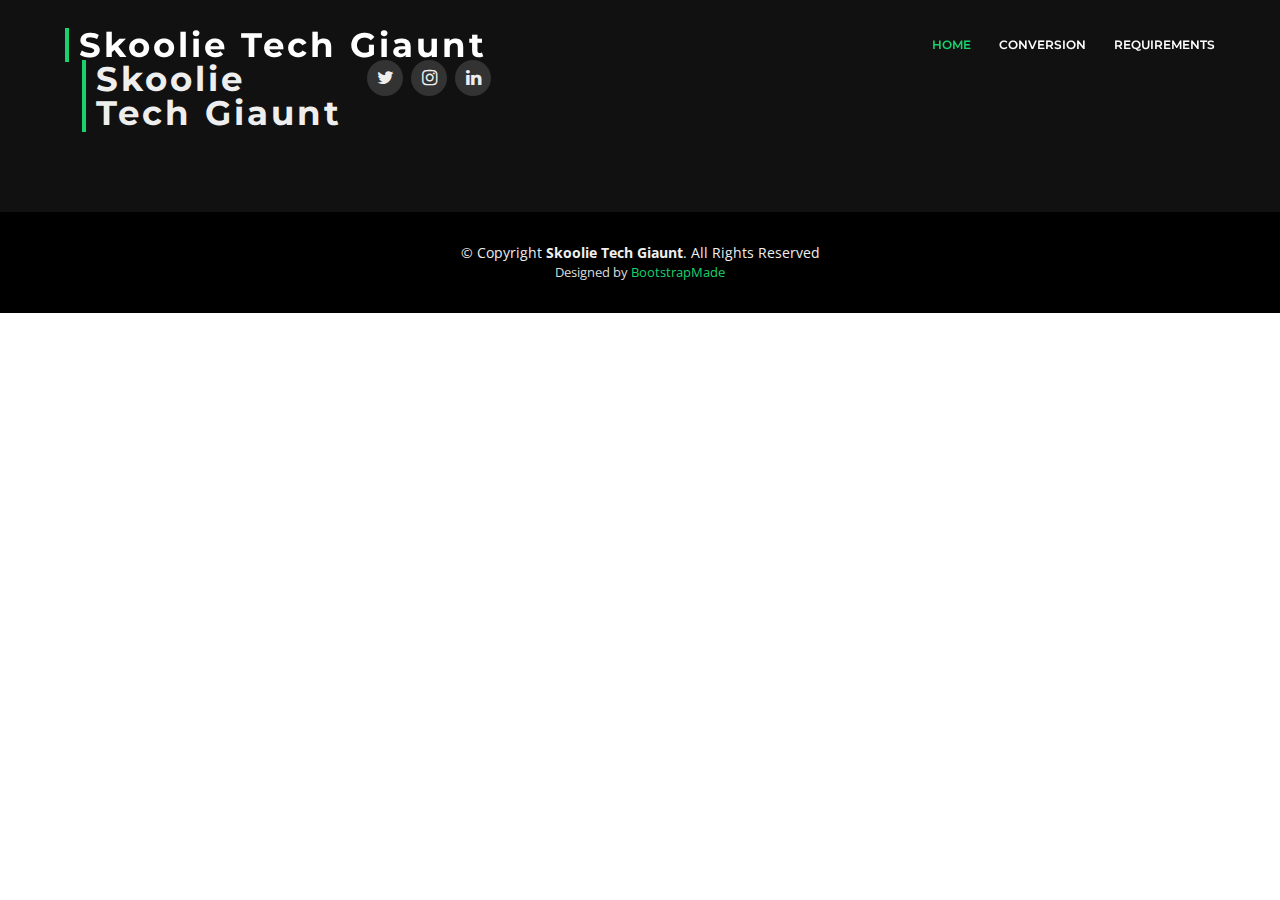
==== conversion.html @ e1a79d7d "Update conversion.html" ====
<!DOCTYPE html>
<html lang="en">

<head>
  <meta charset="utf-8">
  <meta content="width=device-width, initial-scale=1.0" name="viewport">

  <title>Skoolie Tech Giaunt</title>
  <meta content="" name="description">
  <meta content="" name="keywords">

  <!-- Favicons -->
  <link href="img/favicon.png" rel="icon">
  <link href="img/greenbus.png" rel="apple-touch-icon">

  <!-- Google Fonts -->
  <link href="https://fonts.googleapis.com/css?family=Open+Sans:300,300i,400,400i,700,700i|Montserrat:300,400,500,700" rel="stylesheet">

  <!-- Vendor CSS Files -->
  <link href="vendor/bootstrap/css/bootstrap.min.css" rel="stylesheet">
  <link href="vendor/icofont/icofont.min.css" rel="stylesheet">
  <link href="vendor/font-awesome/css/font-awesome.min.css" rel="stylesheet">
  <link href="vendor/ionicons/css/ionicons.min.css" rel="stylesheet">
  <link href="vendor/animate.css/animate.min.css" rel="stylesheet">
  <link href="vendor/venobox/venobox.css" rel="stylesheet">
  <link href="vendor/owl.carousel/assets/owl.carousel.min.css" rel="stylesheet">
  <link href="vendor/aos/aos.css" rel="stylesheet">

  <!-- Template Main CSS File -->
  <link href="css/style.css" rel="stylesheet">

  <!-- =======================================================
  * Template Name: BizPage - v4.0.2
  * Template URL: https://bootstrapmade.com/bizpage-bootstrap-business-template/
  * Author: BootstrapMade.com
  * License: https://bootstrapmade.com/license/
  ======================================================== -->
</head>
<body>
<!-- ======= Header ======= -->
  <header id="header" class="fixed-top header-transparent">
    <div class="container-fluid">

      <div class="row justify-content-center">
        <div class="col-xl-11 d-flex align-items-center">
          <h1 class="logo mr-auto"><a href="index.html">Skoolie Tech Giaunt</a></h1>
          <!-- Uncomment below if you prefer to use an image logo -->
          <!-- <a href="index.html" class="logo mr-auto"><img src="assets/img/logo.png" alt="" class="img-fluid"></a>-->

          <nav class="nav-menu d-none d-lg-block">
            <ul>
              <li class="active"><a href="index.html">Home</a></li>
              <li><a href="conversion.html">Conversion</a></li>
              <li><a href="requirements.html">Requirements</a></li>
              <!--<li><a href="#portfolio">Portfolio</a></li>-->
              <!--<li><a href="#team">Team</a></li>-->
              <!--<li class="drop-down"><a href="">Drop Down</a>
                <ul>
                  <li><a href="#">Drop Down 1</a></li>
                  <li><a href="#">Drop Down 3</a></li>
                  <li><a href="#">Drop Down 4</a></li>
                  <li><a href="#">Drop Down 5</a></li>
                </ul>
              </li>
              <li><a href="#contact">Contact Us</a></li>-->

            </ul>
          </nav><!-- .nav-menu -->
        </div>
      </div>

    </div>
  </header><!-- End Header -->
<main>
</main>
  <!-- ======= Footer ======= -->
  <footer id="footer">
    <div class="footer-top">
      <div class="container">
        <div class="row">

          <div class="col-lg-3 col-md-6 footer-info">
            <h3>Skoolie Tech Giaunt</h3>
            <p></p>
          </div>

          <div class="col-lg-3 col-md-6 footer-links">
            <!--<h4>Useful Links</h4>
            <ul>
              <li><i class="ion-ios-arrow-right"></i> <a href="#">Home</a></li>
              <li><i class="ion-ios-arrow-right"></i> <a href="#">Conversion</a></li>
              <li><i class="ion-ios-arrow-right"></i> <a href="#">Services</a></li>
              <li><i class="ion-ios-arrow-right"></i> <a href="#">Terms of service</a></li>
              <li><i class="ion-ios-arrow-right"></i> <a href="#">Team</a></li>
            </ul>
          </div>-->

          <!--<div class="col-lg-3 col-md-6 footer-contact">
            <h4>Contact Us</h4>
            <p>
              A108 Adam Street <br>
              New York, NY 535022<br>
              United States <br>
              <strong>Phone:</strong> +1 5589 55488 55<br>
              <strong>Email:</strong> info@example.com<br>
            </p>-->

            <div class="social-links">
              <a href="#" class="twitter"><i class="fa fa-twitter"></i></a>
              <a href="#" class="instagram"><i class="fa fa-instagram"></i></a>
             <!-- <a href="#" class="google-plus"><i class="fa fa-google-plus"></i></a>-->
              <a href="#" class="linkedin"><i class="fa fa-linkedin"></i></a>
            </div>

          </div>

         <!-- <div class="col-lg-3 col-md-6 footer-newsletter">
            <h4>Our Newsletter</h4>
            <p>Tamen quem nulla quae legam multos aute sint culpa legam noster magna veniam enim veniam illum dolore legam minim quorum culpa amet magna export quem marada parida nodela caramase seza.</p>
            <form action="" method="post">
              <input type="email" name="email"><input type="submit" value="Subscribe">
            </form>
          </div>-->

        </div>
      </div>
    </div>

    <div class="container">
      <div class="copyright">
        &copy; Copyright <strong>Skoolie Tech Giaunt</strong>. All Rights Reserved
      </div>
      <div class="credits">
        <!--
        All the links in the footer should remain intact.
        You can delete the links only if you purchased the pro version.
        Licensing information: https://bootstrapmade.com/license/
        Purchase the pro version with working PHP/AJAX contact form: https://bootstrapmade.com/buy/?theme=BizPage
      -->
        Designed by <a href="https://bootstrapmade.com/">BootstrapMade</a>
      </div>
    </div>
  </footer><!-- End Footer -->
<a href="#" class="back-to-top"><i class="fa fa-chevron-up"></i></a>
  <!-- Uncomment below i you want to use a preloader -->
  <!-- <div id="preloader"></div> -->

  <!-- Vendor JS Files -->
  <script src="vendor/jquery/jquery.min.js"></script>
  <script src="vendor/bootstrap/js/bootstrap.bundle.min.js"></script>
  <script src="vendor/jquery.easing/jquery.easing.min.js"></script>
  <script src="vendor/php-email-form/validate.js"></script>
  <script src="vendor/waypoints/jquery.waypoints.min.js"></script>
  <script src="vendor/counterup/counterup.min.js"></script>
  <script src="vendor/isotope-layout/isotope.pkgd.min.js"></script>
  <script src="vendor/venobox/venobox.min.js"></script>
  <script src="vendor/owl.carousel/owl.carousel.min.js"></script>
  <script src="vendor/aos/aos.js"></script>

  <!-- Template Main JS File -->
  <script src="js/main.js"></script>

</body>
</html>
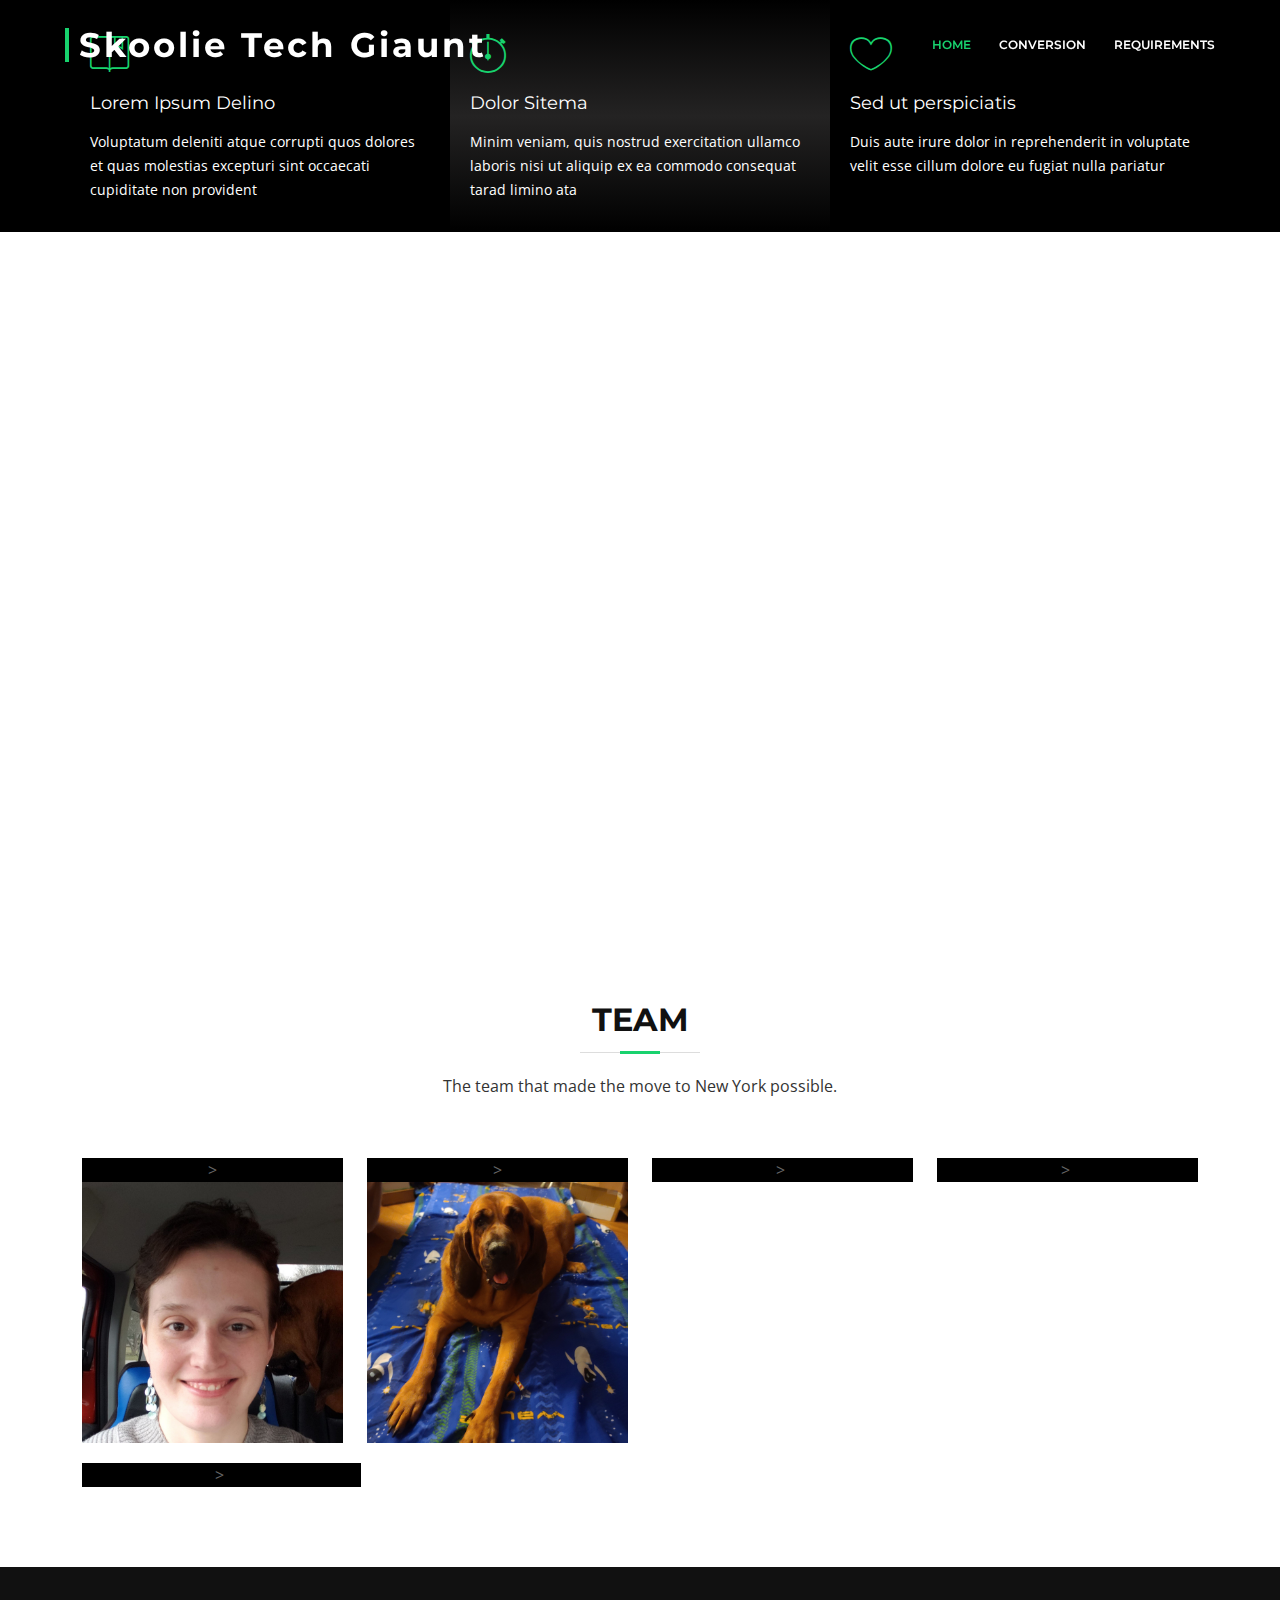
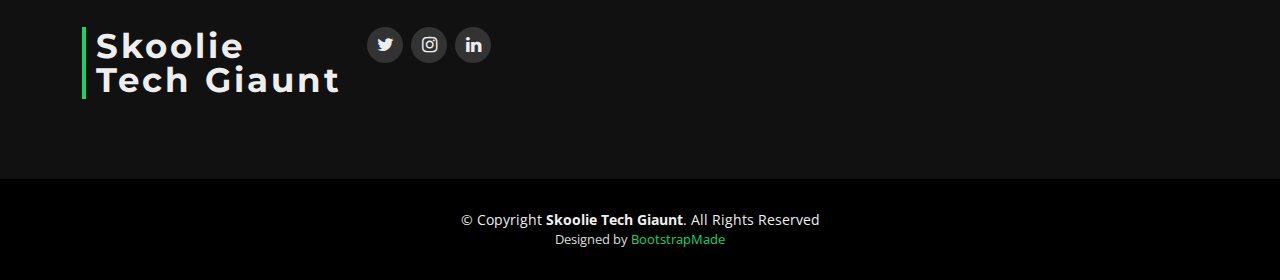
==== commit 9596ad8b: "Add files via upload" ====
--- a/conversion.html
+++ b/conversion.html
@@ -11,7 +11,7 @@
 
   <!-- Favicons -->
   <link href="img/favicon.png" rel="icon">
-  <link href="img/greenbus.png" rel="apple-touch-icon">
+  <link href="img/bootstrap.png" rel="apple-touch-icon">
 
   <!-- Google Fonts -->
   <link href="https://fonts.googleapis.com/css?family=Open+Sans:300,300i,400,400i,700,700i|Montserrat:300,400,500,700" rel="stylesheet">
@@ -36,8 +36,10 @@
   * License: https://bootstrapmade.com/license/
   ======================================================== -->
 </head>
+
 <body>
-<!-- ======= Header ======= -->
+
+  <!-- ======= Header ======= -->
   <header id="header" class="fixed-top header-transparent">
     <div class="container-fluid">
 
@@ -51,9 +53,9 @@
             <ul>
               <li class="active"><a href="index.html">Home</a></li>
               <li><a href="conversion.html">Conversion</a></li>
-              <li><a href="requirements.html">Requirements</a></li>
-              <!--<li><a href="#portfolio">Portfolio</a></li>-->
-              <!--<li><a href="#team">Team</a></li>-->
+		<li><a href="requirements.html">Requirements</a></li>
+              <!--<li><a href="#services">Services</a></li>-->
+              <!--<li><a href="#portfolio">Portfolio</a></li>
               <!--<li class="drop-down"><a href="">Drop Down</a>
                 <ul>
                   <li><a href="#">Drop Down 1</a></li>
@@ -71,8 +73,640 @@
 
     </div>
   </header><!-- End Header -->
-<main>
-</main>
+
+  <!-- ======= Featured Services Section Section ======= -->
+    <section id="featured-services">
+      <div class="container">
+        <div class="row">
+
+          <div class="col-lg-4 box">
+            <i class="ion-ios-bookmarks-outline"></i>
+            <h4 class="title"><a href="">Lorem Ipsum Delino</a></h4>
+            <p class="description">Voluptatum deleniti atque corrupti quos dolores et quas molestias excepturi sint occaecati cupiditate non provident</p>
+          </div>
+
+          <div class="col-lg-4 box box-bg">
+            <i class="ion-ios-stopwatch-outline"></i>
+            <h4 class="title"><a href="">Dolor Sitema</a></h4>
+            <p class="description">Minim veniam, quis nostrud exercitation ullamco laboris nisi ut aliquip ex ea commodo consequat tarad limino ata</p>
+          </div>
+
+          <div class="col-lg-4 box">
+            <i class="ion-ios-heart-outline"></i>
+            <h4 class="title"><a href="">Sed ut perspiciatis</a></h4>
+            <p class="description">Duis aute irure dolor in reprehenderit in voluptate velit esse cillum dolore eu fugiat nulla pariatur</p>
+          </div>
+
+        </div>
+      </div>
+    </section><!-- End Featured Services Section -->
+  
+
+  <main id="main">
+
+
+    <!-- ======= About Us Section ======= -->
+    <section id="about">
+      <div class="featured-services-container" data-aos="fade-up">
+
+        <header class="section-header">
+          <h3>Conversion</h3>
+          <p>I have always wanted a motorhome but it was never really something I needed until my mother needed a way to get out of the house and moved to New York for retirement.</p>
+        </header>
+
+        <div class="row about-cols">
+
+          <div class="col-md-4" data-aos="fade-up" data-aos-delay="100">
+            <div class="about-col">
+              <div class="img">
+                <img src="img/about-mission.jpg" alt="" class="img-fluid">
+                <div class="icon"><i class="ion-ios-speedometer-outline"></i></div>
+              </div>
+              <h2 class="title"><a href="conversion.html">Why a Skoolie?</a></h2>
+              <p>
+                Mom had had some physical limitations that led to her needing a wheelchair van. However we could not belive the price of the wheelchair vans. And with her limitations came shortened travel times. With COVID
+				we really did not want to have to worry about hotels or bathroom stops along the way. We started looking into other options and landed on the Skoolie idea. Dad and I were both physically capable and practiced at
+				working on our own vehciles and home maintence. I had done several months of research in creating my own travel trailer from scratch which made for a seamless transition into building the Skoolie.
+              </p>
+            </div>
+          </div>
+
+          <div class="col-md-4" data-aos="fade-up" data-aos-delay="200">
+            <div class="about-col">
+              <div class="img">
+                <img src="img/about-plan.jpg" alt="" class="img-fluid">
+                <div class="icon"><i class="ion-ios-list-outline"></i></div>
+              </div>
+              <h2 class="title"><a href="conversion.html">Our Plan</a></h2>
+              <p>
+                Find a bus within our price range with a working wheelchair lift. Make sure that bus had mostly to all "cosmetic rust only" and that the engine and transmission were reliable and well maintained.
+              </p>
+            </div>
+          </div>
+
+          <div class="col-md-4" data-aos="fade-up" data-aos-delay="300">
+            <div class="about-col">
+              <div class="img">
+                <img src="assets/img/about-vision.jpg" alt="" class="img-fluid">
+                <div class="icon"><i class="ion-ios-eye-outline"></i></div>
+              </div>
+              <h2 class="title"><a href="conversion.html">Our Vision</a></h2>
+              <p>
+                We found our perfect bus at Midwest Transit Equipment in Whitestown, Indiana. She had a wheelchair lift, Cummins ISB(most reliable Cummins engine(Cummins is a great engine to begin with)), and Allison Transmission(another great comapany) and it happened to be a "Pusher" or Rear Engine(RE) that gave us the most interior space of all the bus models.
+              </p>
+            </div>
+          </div>
+
+        </div>
+
+      </div>
+    </section><!-- End About Us Section -->
+
+    <!-- ======= Services Section ======= -->
+   <!-- <section id="services">
+      <div class="container" data-aos="fade-up">
+
+        <header class="section-header wow fadeInUp">
+          <h3>Services</h3>
+          <p>Laudem latine persequeris id sed, ex fabulas delectus quo. No vel partiendo abhorreant vituperatoribus, ad pro quaestio laboramus. Ei ubique vivendum pro. At ius nisl accusam lorenta zanos paradigno tridexa panatarel.</p>
+        </header>
+
+        <div class="row">
+
+          <div class="col-lg-4 col-md-6 box" data-aos="fade-up" data-aos-delay="100">
+            <div class="icon"><i class="ion-ios-analytics-outline"></i></div>
+            <h4 class="title"><a href="">Lorem Ipsum</a></h4>
+            <p class="description">Voluptatum deleniti atque corrupti quos dolores et quas molestias excepturi sint occaecati cupiditate non provident</p>
+          </div>
+          <div class="col-lg-4 col-md-6 box" data-aos="fade-up" data-aos-delay="200">
+            <div class="icon"><i class="ion-ios-bookmarks-outline"></i></div>
+            <h4 class="title"><a href="">Dolor Sitema</a></h4>
+            <p class="description">Minim veniam, quis nostrud exercitation ullamco laboris nisi ut aliquip ex ea commodo consequat tarad limino ata</p>
+          </div>
+          <div class="col-lg-4 col-md-6 box" data-aos="fade-up" data-aos-delay="300">
+            <div class="icon"><i class="ion-ios-paper-outline"></i></div>
+            <h4 class="title"><a href="">Sed ut perspiciatis</a></h4>
+            <p class="description">Duis aute irure dolor in reprehenderit in voluptate velit esse cillum dolore eu fugiat nulla pariatur</p>
+          </div>
+          <div class="col-lg-4 col-md-6 box" data-aos="fade-up" data-aos-delay="200">
+            <div class="icon"><i class="ion-ios-speedometer-outline"></i></div>
+            <h4 class="title"><a href="">Magni Dolores</a></h4>
+            <p class="description">Excepteur sint occaecat cupidatat non proident, sunt in culpa qui officia deserunt mollit anim id est laborum</p>
+          </div>
+          <div class="col-lg-4 col-md-6 box" data-aos="fade-up" data-aos-delay="300">
+            <div class="icon"><i class="ion-ios-barcode-outline"></i></div>
+            <h4 class="title"><a href="">Nemo Enim</a></h4>
+            <p class="description">At vero eos et accusamus et iusto odio dignissimos ducimus qui blanditiis praesentium voluptatum deleniti atque</p>
+          </div>
+          <div class="col-lg-4 col-md-6 box" data-aos="fade-up" data-aos-delay="400">
+            <div class="icon"><i class="ion-ios-people-outline"></i></div>
+            <h4 class="title"><a href="">Eiusmod Tempor</a></h4>
+            <p class="description">Et harum quidem rerum facilis est et expedita distinctio. Nam libero tempore, cum soluta nobis est eligendi</p>
+          </div>
+
+        </div>
+
+      </div>
+    </section><!-- End Services Section -->
+
+    <!-- ======= Call To Action Section ======= -->
+    <!--<section id="call-to-action">
+      <div class="container text-center" data-aos="zoom-in">
+        <h3>Call To Action</h3>
+        <p> Duis aute irure dolor in reprehenderit in voluptate velit esse cillum dolore eu fugiat nulla pariatur. Excepteur sint occaecat cupidatat non proident, sunt in culpa qui officia deserunt mollit anim id est laborum.</p>
+        <a class="cta-btn" href="#">Call To Action</a>
+      </div>
+    </section><!-- End Call To Action Section -->
+
+    <!-- ======= Skills Section ======= -->
+   <!-- <section id="skills">
+      <div class="container" data-aos="fade-up">
+
+        <header class="section-header">
+          <h3>Our Skills</h3>
+          <p>Lorem ipsum dolor sit amet, consectetur adipiscing elit, sed do eiusmod tempor incididunt ut labore et dolore magna aliqua. Ut enim ad minim veniam, quis nostrud exercitation ullamco laboris nisi ut aliquip</p>
+        </header>
+
+        <div class="skills-content">
+
+          <div class="progress">
+            <div class="progress-bar bg-success" role="progressbar" aria-valuenow="100" aria-valuemin="0" aria-valuemax="100">
+              <span class="skill">HTML <i class="val">100%</i></span>
+            </div>
+          </div>
+
+          <div class="progress">
+            <div class="progress-bar bg-info" role="progressbar" aria-valuenow="90" aria-valuemin="0" aria-valuemax="100">
+              <span class="skill">CSS <i class="val">90%</i></span>
+            </div>
+          </div>
+
+          <div class="progress">
+            <div class="progress-bar bg-warning" role="progressbar" aria-valuenow="75" aria-valuemin="0" aria-valuemax="100">
+              <span class="skill">JavaScript <i class="val">75%</i></span>
+            </div>
+          </div>
+
+          <div class="progress">
+            <div class="progress-bar bg-danger" role="progressbar" aria-valuenow="55" aria-valuemin="0" aria-valuemax="100">
+              <span class="skill">Photoshop <i class="val">55%</i></span>
+            </div>
+          </div>
+
+        </div>
+
+      </div>
+    </section><!-- End Skills Section -->
+
+    <!-- ======= Facts Section ======= -->
+    <!--<section id="facts">
+      <div class="container" data-aos="fade-up">
+
+        <header class="section-header">
+          <h3>Facts</h3>
+          <p>Sed ut perspiciatis unde omnis iste natus error sit voluptatem accusantium doloremque</p>
+        </header>
+
+        <div class="row counters">
+
+          <div class="col-lg-3 col-6 text-center">
+            <span data-toggle="counter-up">274</span>
+            <p>Clients</p>
+          </div>
+
+          <div class="col-lg-3 col-6 text-center">
+            <span data-toggle="counter-up">421</span>
+            <p>Projects</p>
+          </div>
+
+          <div class="col-lg-3 col-6 text-center">
+            <span data-toggle="counter-up">1,364</span>
+            <p>Hours Of Support</p>
+          </div>
+
+          <div class="col-lg-3 col-6 text-center">
+            <span data-toggle="counter-up">18</span>
+            <p>Hard Workers</p>
+          </div>
+
+        </div>
+
+        <div class="facts-img">
+          <img src="assets/img/facts-img.png" alt="" class="img-fluid">
+        </div>
+
+      </div>
+    </section><!-- End Facts Section -->
+
+    <!-- ======= Portfolio Section ======= -->
+   <!-- <section id="portfolio" class="section-bg">
+      <div class="container" data-aos="fade-up">
+
+        <header class="section-header">
+          <h3 class="section-title">Our Portfolio</h3>
+        </header>
+
+        <div class="row" data-aos="fade-up" data-aos-delay="100"">
+      <div class=" col-lg-12">
+          <ul id="portfolio-flters">
+            <li data-filter="*" class="filter-active">All</li>
+            <li data-filter=".filter-app">App</li>
+            <li data-filter=".filter-card">Card</li>
+            <li data-filter=".filter-web">Web</li>
+          </ul>
+        </div>
+      </div>
+
+      <div class="row portfolio-container" data-aos="fade-up" data-aos-delay="200">
+
+        <div class="col-lg-4 col-md-6 portfolio-item filter-app">
+          <div class="portfolio-wrap">
+            <figure>
+              <img src="assets/img/portfolio/app1.jpg" class="img-fluid" alt="">
+              <a href="assets/img/portfolio/app1.jpg" data-lightbox="portfolio" data-title="App 1" class="link-preview"><i class="ion ion-eye"></i></a>
+              <a href="portfolio-details.html" class="link-details" title="More Details"><i class="ion ion-android-open"></i></a>
+            </figure>
+
+            <div class="portfolio-info">
+              <h4><a href="portfolio-details.html">App 1</a></h4>
+              <p>App</p>
+            </div>
+          </div>
+        </div>
+
+        <div class="col-lg-4 col-md-6 portfolio-item filter-web">
+          <div class="portfolio-wrap">
+            <figure>
+              <img src="assets/img/portfolio/web3.jpg" class="img-fluid" alt="">
+              <a href="assets/img/portfolio/web3.jpg" class="link-preview venobox" data-gall="portfolioGallery" title="Web 3"><i class="ion ion-eye"></i></a>
+              <a href="portfolio-details.html" class="link-details" title="More Details"><i class="ion ion-android-open"></i></a>
+            </figure>
+
+            <div class="portfolio-info">
+              <h4><a href="portfolio-details.html">Web 3</a></h4>
+              <p>Web</p>
+            </div>
+          </div>
+        </div>
+
+        <div class="col-lg-4 col-md-6 portfolio-item filter-app">
+          <div class="portfolio-wrap">
+            <figure>
+              <img src="assets/img/portfolio/app2.jpg" class="img-fluid" alt="">
+              <a href="assets/img/portfolio/app2.jpg" class="link-preview venobox" data-gall="portfolioGallery" title="App 2"><i class="ion ion-eye"></i></a>
+              <a href="portfolio-details.html" class="link-details" title="More Details"><i class="ion ion-android-open"></i></a>
+            </figure>
+
+            <div class="portfolio-info">
+              <h4><a href="portfolio-details.html">App 2</a></h4>
+              <p>App</p>
+            </div>
+          </div>
+        </div>
+
+        <div class="col-lg-4 col-md-6 portfolio-item filter-card">
+          <div class="portfolio-wrap">
+            <figure>
+              <img src="assets/img/portfolio/card2.jpg" class="img-fluid" alt="">
+              <a href="assets/img/portfolio/card2.jpg" class="link-preview venobox" data-gall="portfolioGallery" title="Card 2"><i class="ion ion-eye"></i></a>
+              <a href="portfolio-details.html" class="link-details" title="More Details"><i class="ion ion-android-open"></i></a>
+            </figure>
+
+            <div class="portfolio-info">
+              <h4><a href="portfolio-details.html">Card 2</a></h4>
+              <p>Card</p>
+            </div>
+          </div>
+        </div>
+
+        <div class="col-lg-4 col-md-6 portfolio-item filter-web">
+          <div class="portfolio-wrap">
+            <figure>
+              <img src="assets/img/portfolio/web2.jpg" class="img-fluid" alt="">
+              <a href="assets/img/portfolio/web2.jpg" class="link-preview venobox" data-gall="portfolioGallery" title="Web 2"><i class="ion ion-eye"></i></a>
+              <a href="portfolio-details.html" class="link-details" title="More Details"><i class="ion ion-android-open"></i></a>
+            </figure>
+
+            <div class="portfolio-info">
+              <h4><a href="portfolio-details.html">Web 2</a></h4>
+              <p>Web</p>
+            </div>
+          </div>
+        </div>
+
+        <div class="col-lg-4 col-md-6 portfolio-item filter-app">
+          <div class="portfolio-wrap">
+            <figure>
+              <img src="assets/img/portfolio/app3.jpg" class="img-fluid" alt="">
+              <a href="assets/img/portfolio/app3.jpg" class="link-preview venobox" data-gall="portfolioGallery" title="App 3"><i class="ion ion-eye"></i></a>
+              <a href="portfolio-details.html" class="link-details" title="More Details"><i class="ion ion-android-open"></i></a>
+            </figure>
+
+            <div class="portfolio-info">
+              <h4><a href="portfolio-details.html">App 3</a></h4>
+              <p>App</p>
+            </div>
+          </div>
+        </div>
+
+        <div class="col-lg-4 col-md-6 portfolio-item filter-card">
+          <div class="portfolio-wrap">
+            <figure>
+              <img src="assets/img/portfolio/card1.jpg" class="img-fluid" alt="">
+              <a href="assets/img/portfolio/card1.jpg" class="link-preview venobox" data-gall="portfolioGallery" title="Card 1"><i class="ion ion-eye"></i></a>
+              <a href="portfolio-details.html" class="link-details" title="More Details"><i class="ion ion-android-open"></i></a>
+            </figure>
+
+            <div class="portfolio-info">
+              <h4><a href="portfolio-details.html">Card 1</a></h4>
+              <p>Card</p>
+            </div>
+          </div>
+        </div>
+
+        <div class="col-lg-4 col-md-6 portfolio-item filter-card">
+          <div class="portfolio-wrap">
+            <figure>
+              <img src="assets/img/portfolio/card3.jpg" class="img-fluid" alt="">
+              <a href="assets/img/portfolio/card3.jpg" class="link-preview venobox" data-gall="portfolioGallery" title="Card 3"><i class="ion ion-eye"></i></a>
+              <a href="portfolio-details.html" class="link-details" title="More Details"><i class="ion ion-android-open"></i></a>
+            </figure>
+
+            <div class="portfolio-info">
+              <h4><a href="portfolio-details.html">Card 3</a></h4>
+              <p>Card</p>
+            </div>
+          </div>
+        </div>
+
+        <div class="col-lg-4 col-md-6 portfolio-item filter-web">
+          <div class="portfolio-wrap">
+            <figure>
+              <img src="assets/img/portfolio/web1.jpg" class="img-fluid" alt="">
+              <a href="assets/img/portfolio/web1.jpg" class="link-preview venobox" data-gall="portfolioGallery" title="Web 1"><i class="ion ion-eye"></i></a>
+              <a href="portfolio-details.html" class="link-details" title="More Details"><i class="ion ion-android-open"></i></a>
+            </figure>
+
+            <div class="portfolio-info">
+              <h4><a href="portfolio-details.html">Web 1</a></h4>
+              <p>Web</p>
+            </div>
+          </div>
+        </div>
+
+      </div>
+
+      </div>
+    </section><!-- End Portfolio Section -->
+
+    <!-- ======= Our Clients Section ======= -->
+    <!--<section id="clients">
+      <div class="container" data-aos="zoom-in">
+
+        <header class="section-header">
+          <h3>Our Clients</h3>
+        </header>
+
+        <div class="owl-carousel clients-carousel">
+          <img src="assets/img/clients/client-1.png" alt="">
+          <img src="assets/img/clients/client-2.png" alt="">
+          <img src="assets/img/clients/client-3.png" alt="">
+          <img src="assets/img/clients/client-4.png" alt="">
+          <img src="assets/img/clients/client-5.png" alt="">
+          <img src="assets/img/clients/client-6.png" alt="">
+          <img src="assets/img/clients/client-7.png" alt="">
+          <img src="assets/img/clients/client-8.png" alt="">
+        </div>
+
+      </div>
+    </section><!-- End Our Clients Section -->
+
+    <!-- ======= Testimonials Section ======= -->
+    <!--<section id="testimonials" class="section-bg">
+      <div class="container" data-aos="fade-up">
+
+        <header class="section-header">
+          <h3>Testimonials</h3>
+        </header>
+
+        <div class="owl-carousel testimonials-carousel">
+
+          <div class="testimonial-item">
+            <img src="assets/img/testimonial-1.jpg" class="testimonial-img" alt="">
+            <h3>Saul Goodman</h3>
+            <h4>Ceo &amp; Founder</h4>
+            <p>
+              <img src="assets/img/quote-sign-left.png" class="quote-sign-left" alt="">
+              Proin iaculis purus consequat sem cure digni ssim donec porttitora entum suscipit rhoncus. Accusantium quam, ultricies eget id, aliquam eget nibh et. Maecen aliquam, risus at semper.
+              <img src="assets/img/quote-sign-right.png" class="quote-sign-right" alt="">
+            </p>
+          </div>
+
+          <div class="testimonial-item">
+            <img src="assets/img/testimonial-2.jpg" class="testimonial-img" alt="">
+            <h3>Sara Wilsson</h3>
+            <h4>Designer</h4>
+            <p>
+              <img src="assets/img/quote-sign-left.png" class="quote-sign-left" alt="">
+              Export tempor illum tamen malis malis eram quae irure esse labore quem cillum quid cillum eram malis quorum velit fore eram velit sunt aliqua noster fugiat irure amet legam anim culpa.
+              <img src="assets/img/quote-sign-right.png" class="quote-sign-right" alt="">
+            </p>
+          </div>
+
+          <div class="testimonial-item">
+            <img src="assets/img/testimonial-3.jpg" class="testimonial-img" alt="">
+            <h3>Jena Karlis</h3>
+            <h4>Store Owner</h4>
+            <p>
+              <img src="assets/img/quote-sign-left.png" class="quote-sign-left" alt="">
+              Enim nisi quem export duis labore cillum quae magna enim sint quorum nulla quem veniam duis minim tempor labore quem eram duis noster aute amet eram fore quis sint minim.
+              <img src="assets/img/quote-sign-right.png" class="quote-sign-right" alt="">
+            </p>
+          </div>
+
+          <div class="testimonial-item">
+            <img src="assets/img/testimonial-4.jpg" class="testimonial-img" alt="">
+            <h3>Matt Brandon</h3>
+            <h4>Freelancer</h4>
+            <p>
+              <img src="assets/img/quote-sign-left.png" class="quote-sign-left" alt="">
+              Fugiat enim eram quae cillum dolore dolor amet nulla culpa multos export minim fugiat minim velit minim dolor enim duis veniam ipsum anim magna sunt elit fore quem dolore labore illum veniam.
+              <img src="assets/img/quote-sign-right.png" class="quote-sign-right" alt="">
+            </p>
+          </div>
+
+          <div class="testimonial-item">
+            <img src="assets/img/testimonial-5.jpg" class="testimonial-img" alt="">
+            <h3>John Larson</h3>
+            <h4>Entrepreneur</h4>
+            <p>
+              <img src="assets/img/quote-sign-left.png" class="quote-sign-left" alt="">
+              Quis quorum aliqua sint quem legam fore sunt eram irure aliqua veniam tempor noster veniam enim culpa labore duis sunt culpa nulla illum cillum fugiat legam esse veniam culpa fore nisi cillum quid.
+              <img src="assets/img/quote-sign-right.png" class="quote-sign-right" alt="">
+            </p>
+          </div>
+
+        </div>
+
+      </div>
+    </section><!-- End Testimonials Section -->
+
+    <!-- ======= Team Section ======= -->
+    <section id="team">
+      <div class="container" <!--data-aos="fade-up-->">
+        <div class="section-header">
+          <h3>Team</h3>
+          <p>The team that made the move to New York possible.</p>
+        </div>
+
+        <div class="row">
+
+          <div class="col-lg-3 col-md-6">
+            <div class="member" <!--data-aos="fade-up" data-aos-delay="100"-->>
+              <img src="img/CEO.jpg" class="img-fluid" alt="">
+              <div class="member-info">
+                <div class="member-info-content">
+                  <h4>Erica Karrfalt</h4>
+                  <span>Commerical vEchicle Operator (CEO)</span>
+                 <!-- <div class="social">
+                    <a href=""><i class="fa fa-twitter"></i></a>
+                    <a href=""><i class="fa fa-facebook"></i></a>
+                    <a href=""><i class="fa fa-google-plus"></i></a>
+                    <a href=""><i class="fa fa-linkedin"></i></a>
+                  </div>-->
+                </div>
+              </div>
+            </div>
+          </div>
+
+          <div class="col-lg-3 col-md-6">
+            <div class="member" <!--data-aos="fade-up" data-aos-delay="200"-->>
+              <img src="img/HSICHarley.jpg" class="img-fluid" alt="">
+              <div class="member-info">
+                <div class="member-info-content">
+                  <h4>Harley Quinn</h4>
+                  <span>Head Sniff In Charge(HSIC)</span>
+                  
+                </div>
+              </div>
+            </div>
+          </div>
+
+          
+
+          <div class="col-lg-3 col-md-6">
+            <div class="member" <!--data-aos="fade-up" data-aos-delay="400"-->>
+              <img src="img/dadGOWM.jpg" class="img-fluid" alt="">
+              <div class="member-info">
+                <div class="member-info-content">
+                  <h4>Robert Karrfalt</h4>
+                  <span>Head Shrimp in Charge/Head Mechanic/Grumpy Old Man</span>
+                  
+                </div>
+              </div>
+            </div>
+          </div>
+			<div class="col-lg-3 col-md-6">
+            <div class="member" <!--data-aos="fade-up" data-aos-delay="500"-->>
+              <img src="img/InvestorMOM.jpg" class="img-fluid" alt="">
+              <div class="member-info">
+                <div class="member-info-content">
+                  <h4>Verna Karrfalt</h4>
+                  <span>Investor(Financial and Emotional)</span>
+                 
+                </div>
+              </div>
+            </div>
+		</div>
+		</div>
+			<div class="col-lg-3 col-md-6">
+            <div class="member" <!--data-aos="fade-up" data-aos-delay="300"-->>
+              <img src="img/pursia.jpg" class="img-fluid" alt="">
+              <div class="member-info">
+                <div class="member-info-content">
+                  <h4>Pursia</h4>
+                  <span>Chief Approval Taskmaster (CAT)</span>
+                  
+                </div>
+              </div>
+            </div>
+          </div>
+		  
+      
+	 
+    </section><!-- End Team Section -->
+
+    <!-- ======= Contact Section ======= -->
+   <!--<section id="contact" class="section-bg">
+      <div class="container" data-aos="fade-up">
+
+        <div class="section-header">
+          <h3>Contact Us</h3>
+          <p>Sed ut perspiciatis unde omnis iste natus error sit voluptatem accusantium doloremque</p>
+        </div>
+
+        <div class="row contact-info">
+
+          <div class="col-md-4">
+            <div class="contact-address">
+              <i class="ion-ios-location-outline"></i>
+              <h3>Address</h3>
+              <address>A108 Adam Street, NY 535022, USA</address>
+            </div>
+          </div>
+
+          <div class="col-md-4">
+            <div class="contact-phone">
+              <i class="ion-ios-telephone-outline"></i>
+              <h3>Phone Number</h3>
+              <p><a href="tel:+155895548855">+1 5589 55488 55</a></p>
+            </div>
+          </div>
+
+          <div class="col-md-4">
+            <div class="contact-email">
+              <i class="ion-ios-email-outline"></i>
+              <h3>Email</h3>
+              <p><a href="mailto:info@example.com">info@example.com</a></p>
+            </div>
+          </div>
+
+        </div>
+
+        <div class="form">
+          <form action="forms/contact.php" method="post" role="form" class="php-email-form">
+            <div class="row">
+              <div class="form-group col-md-6">
+                <input type="text" name="name" class="form-control" id="name" placeholder="Your Name" data-rule="minlen:4" data-msg="Please enter at least 4 chars" />
+                <div class="validate"></div>
+              </div>
+              <div class="form-group col-md-6">
+                <input type="email" class="form-control" name="email" id="email" placeholder="Your Email" data-rule="email" data-msg="Please enter a valid email" />
+                <div class="validate"></div>
+              </div>
+            </div>
+            <div class="form-group">
+              <input type="text" class="form-control" name="subject" id="subject" placeholder="Subject" data-rule="minlen:4" data-msg="Please enter at least 8 chars of subject" />
+              <div class="validate"></div>
+            </div>
+            <div class="form-group">
+              <textarea class="form-control" name="message" rows="5" data-rule="required" data-msg="Please write something for us" placeholder="Message"></textarea>
+              <div class="validate"></div>
+            </div>
+            <div class="mb-3">
+              <div class="loading">Loading</div>
+              <div class="error-message"></div>
+              <div class="sent-message">Your message has been sent. Thank you!</div>
+            </div>
+            <div class="text-center"><button type="submit">Send Message</button></div>
+          </form>
+        </div>
+
+      </div>
+    </section>--><!-- End Contact Section -->
+
+  </main><!-- End #main -->
+
   <!-- ======= Footer ======= -->
   <footer id="footer">
     <div class="footer-top">
@@ -141,7 +775,8 @@
       </div>
     </div>
   </footer><!-- End Footer -->
-<a href="#" class="back-to-top"><i class="fa fa-chevron-up"></i></a>
+
+  <a href="#" class="back-to-top"><i class="fa fa-chevron-up"></i></a>
   <!-- Uncomment below i you want to use a preloader -->
   <!-- <div id="preloader"></div> -->
 
@@ -161,4 +796,5 @@
   <script src="js/main.js"></script>
 
 </body>
+
 </html>
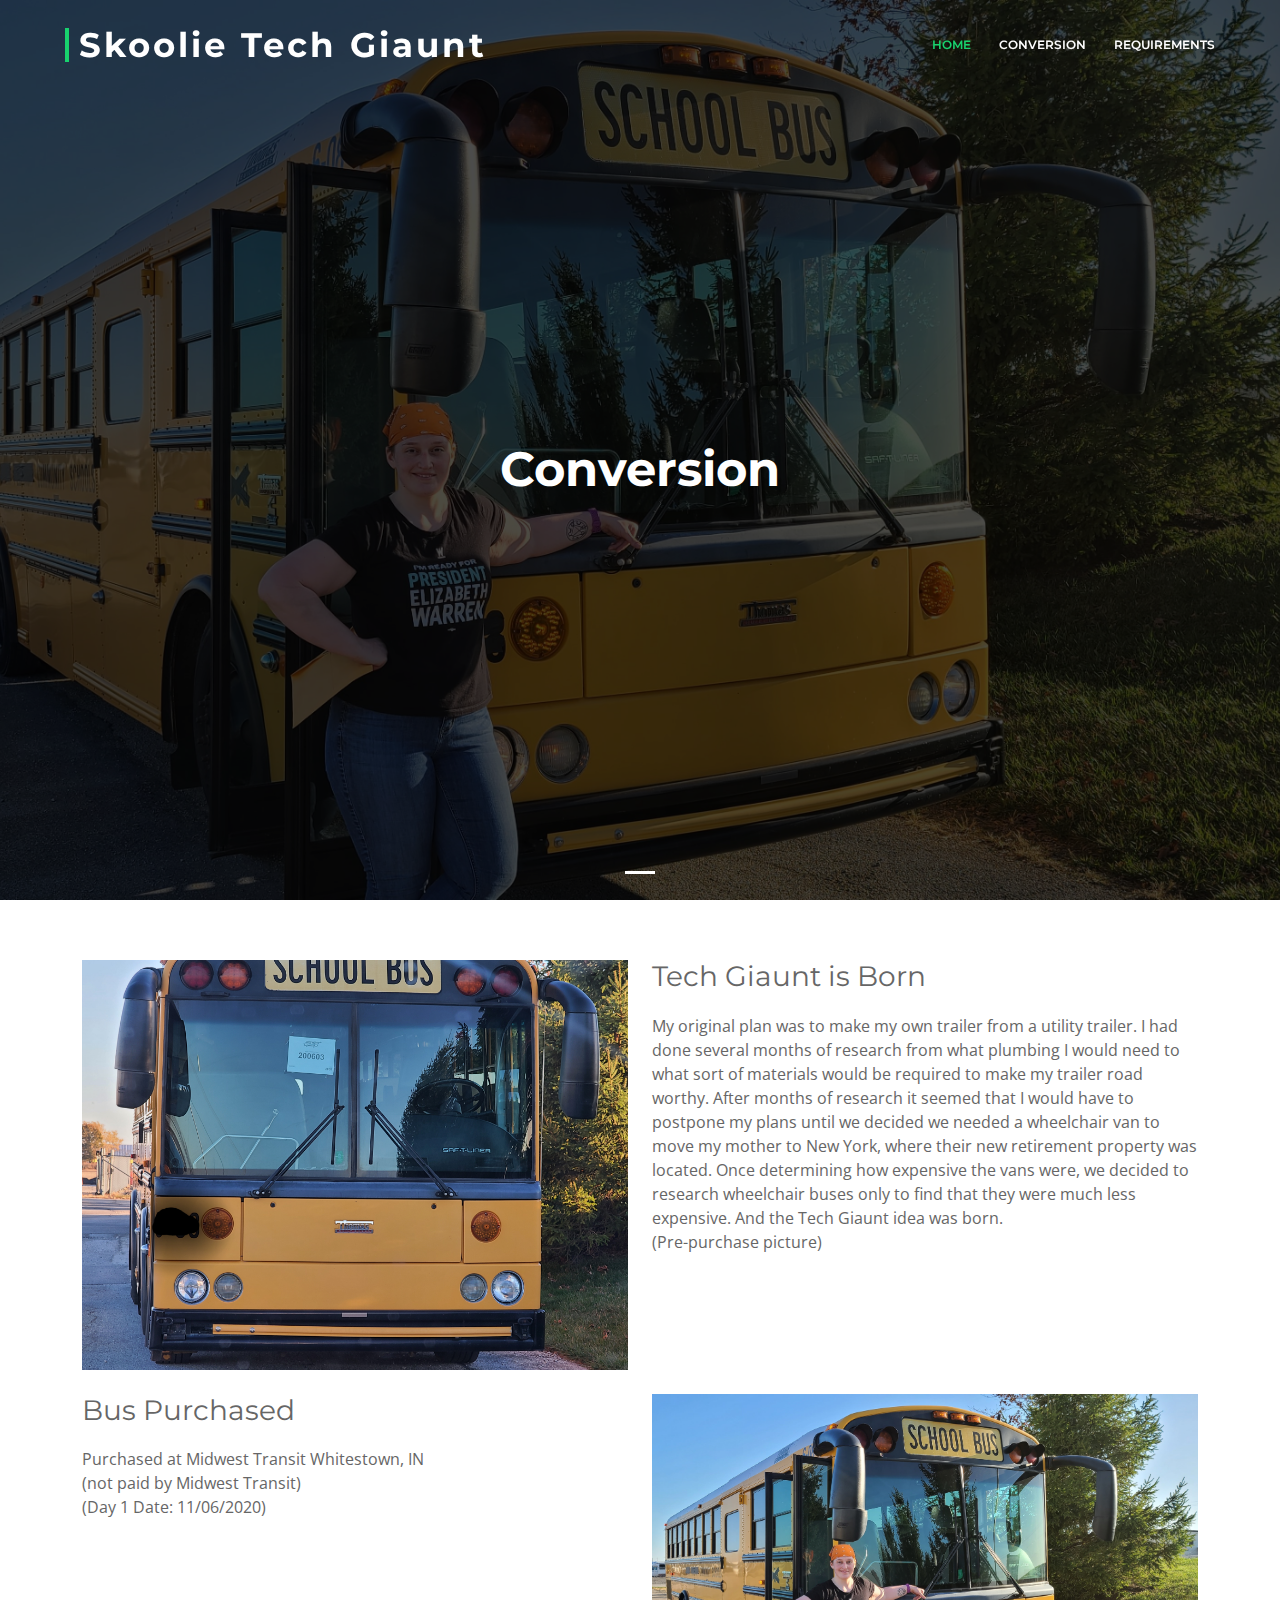
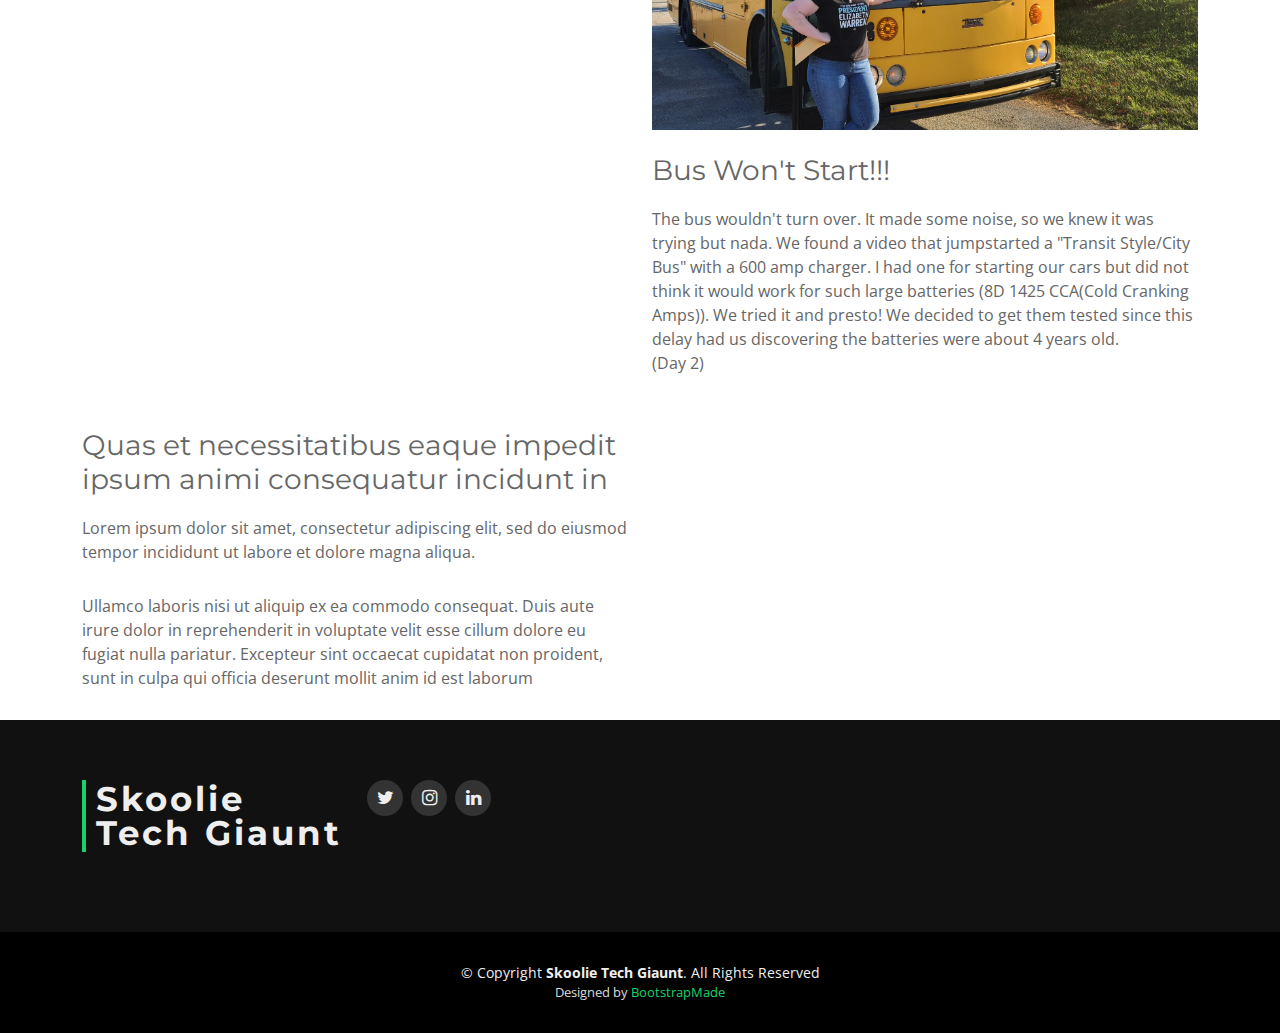
==== commit e770c262: "Update conversion.html" ====
--- a/conversion.html
+++ b/conversion.html
@@ -73,637 +73,97 @@
 
     </div>
   </header><!-- End Header -->
-
-  <!-- ======= Featured Services Section Section ======= -->
-    <section id="featured-services">
-      <div class="container">
-        <div class="row">
-
-          <div class="col-lg-4 box">
-            <i class="ion-ios-bookmarks-outline"></i>
-            <h4 class="title"><a href="">Lorem Ipsum Delino</a></h4>
-            <p class="description">Voluptatum deleniti atque corrupti quos dolores et quas molestias excepturi sint occaecati cupiditate non provident</p>
-          </div>
-
-          <div class="col-lg-4 box box-bg">
-            <i class="ion-ios-stopwatch-outline"></i>
-            <h4 class="title"><a href="">Dolor Sitema</a></h4>
-            <p class="description">Minim veniam, quis nostrud exercitation ullamco laboris nisi ut aliquip ex ea commodo consequat tarad limino ata</p>
-          </div>
-
-          <div class="col-lg-4 box">
-            <i class="ion-ios-heart-outline"></i>
-            <h4 class="title"><a href="">Sed ut perspiciatis</a></h4>
-            <p class="description">Duis aute irure dolor in reprehenderit in voluptate velit esse cillum dolore eu fugiat nulla pariatur</p>
-          </div>
-
-        </div>
-      </div>
-    </section><!-- End Featured Services Section -->
-  
-
-  <main id="main">
-
-
-    <!-- ======= About Us Section ======= -->
-    <section id="about">
-      <div class="featured-services-container" data-aos="fade-up">
-
-        <header class="section-header">
-          <h3>Conversion</h3>
-          <p>I have always wanted a motorhome but it was never really something I needed until my mother needed a way to get out of the house and moved to New York for retirement.</p>
-        </header>
-
-        <div class="row about-cols">
-
-          <div class="col-md-4" data-aos="fade-up" data-aos-delay="100">
-            <div class="about-col">
-              <div class="img">
-                <img src="img/about-mission.jpg" alt="" class="img-fluid">
-                <div class="icon"><i class="ion-ios-speedometer-outline"></i></div>
-              </div>
-              <h2 class="title"><a href="conversion.html">Why a Skoolie?</a></h2>
-              <p>
-                Mom had had some physical limitations that led to her needing a wheelchair van. However we could not belive the price of the wheelchair vans. And with her limitations came shortened travel times. With COVID
-				we really did not want to have to worry about hotels or bathroom stops along the way. We started looking into other options and landed on the Skoolie idea. Dad and I were both physically capable and practiced at
-				working on our own vehciles and home maintence. I had done several months of research in creating my own travel trailer from scratch which made for a seamless transition into building the Skoolie.
-              </p>
-            </div>
-          </div>
-
-          <div class="col-md-4" data-aos="fade-up" data-aos-delay="200">
-            <div class="about-col">
-              <div class="img">
-                <img src="img/about-plan.jpg" alt="" class="img-fluid">
-                <div class="icon"><i class="ion-ios-list-outline"></i></div>
-              </div>
-              <h2 class="title"><a href="conversion.html">Our Plan</a></h2>
-              <p>
-                Find a bus within our price range with a working wheelchair lift. Make sure that bus had mostly to all "cosmetic rust only" and that the engine and transmission were reliable and well maintained.
-              </p>
-            </div>
-          </div>
-
-          <div class="col-md-4" data-aos="fade-up" data-aos-delay="300">
-            <div class="about-col">
-              <div class="img">
-                <img src="assets/img/about-vision.jpg" alt="" class="img-fluid">
-                <div class="icon"><i class="ion-ios-eye-outline"></i></div>
-              </div>
-              <h2 class="title"><a href="conversion.html">Our Vision</a></h2>
-              <p>
-                We found our perfect bus at Midwest Transit Equipment in Whitestown, Indiana. She had a wheelchair lift, Cummins ISB(most reliable Cummins engine(Cummins is a great engine to begin with)), and Allison Transmission(another great comapany) and it happened to be a "Pusher" or Rear Engine(RE) that gave us the most interior space of all the bus models.
-              </p>
-            </div>
-          </div>
-
-        </div>
-
-      </div>
-    </section><!-- End About Us Section -->
-
-    <!-- ======= Services Section ======= -->
-   <!-- <section id="services">
-      <div class="container" data-aos="fade-up">
-
-        <header class="section-header wow fadeInUp">
-          <h3>Services</h3>
-          <p>Laudem latine persequeris id sed, ex fabulas delectus quo. No vel partiendo abhorreant vituperatoribus, ad pro quaestio laboramus. Ei ubique vivendum pro. At ius nisl accusam lorenta zanos paradigno tridexa panatarel.</p>
-        </header>
-
-        <div class="row">
-
-          <div class="col-lg-4 col-md-6 box" data-aos="fade-up" data-aos-delay="100">
-            <div class="icon"><i class="ion-ios-analytics-outline"></i></div>
-            <h4 class="title"><a href="">Lorem Ipsum</a></h4>
-            <p class="description">Voluptatum deleniti atque corrupti quos dolores et quas molestias excepturi sint occaecati cupiditate non provident</p>
-          </div>
-          <div class="col-lg-4 col-md-6 box" data-aos="fade-up" data-aos-delay="200">
-            <div class="icon"><i class="ion-ios-bookmarks-outline"></i></div>
-            <h4 class="title"><a href="">Dolor Sitema</a></h4>
-            <p class="description">Minim veniam, quis nostrud exercitation ullamco laboris nisi ut aliquip ex ea commodo consequat tarad limino ata</p>
-          </div>
-          <div class="col-lg-4 col-md-6 box" data-aos="fade-up" data-aos-delay="300">
-            <div class="icon"><i class="ion-ios-paper-outline"></i></div>
-            <h4 class="title"><a href="">Sed ut perspiciatis</a></h4>
-            <p class="description">Duis aute irure dolor in reprehenderit in voluptate velit esse cillum dolore eu fugiat nulla pariatur</p>
-          </div>
-          <div class="col-lg-4 col-md-6 box" data-aos="fade-up" data-aos-delay="200">
-            <div class="icon"><i class="ion-ios-speedometer-outline"></i></div>
-            <h4 class="title"><a href="">Magni Dolores</a></h4>
-            <p class="description">Excepteur sint occaecat cupidatat non proident, sunt in culpa qui officia deserunt mollit anim id est laborum</p>
-          </div>
-          <div class="col-lg-4 col-md-6 box" data-aos="fade-up" data-aos-delay="300">
-            <div class="icon"><i class="ion-ios-barcode-outline"></i></div>
-            <h4 class="title"><a href="">Nemo Enim</a></h4>
-            <p class="description">At vero eos et accusamus et iusto odio dignissimos ducimus qui blanditiis praesentium voluptatum deleniti atque</p>
-          </div>
-          <div class="col-lg-4 col-md-6 box" data-aos="fade-up" data-aos-delay="400">
-            <div class="icon"><i class="ion-ios-people-outline"></i></div>
-            <h4 class="title"><a href="">Eiusmod Tempor</a></h4>
-            <p class="description">Et harum quidem rerum facilis est et expedita distinctio. Nam libero tempore, cum soluta nobis est eligendi</p>
-          </div>
-
-        </div>
-
-      </div>
-    </section><!-- End Services Section -->
-
-    <!-- ======= Call To Action Section ======= -->
-    <!--<section id="call-to-action">
-      <div class="container text-center" data-aos="zoom-in">
-        <h3>Call To Action</h3>
-        <p> Duis aute irure dolor in reprehenderit in voluptate velit esse cillum dolore eu fugiat nulla pariatur. Excepteur sint occaecat cupidatat non proident, sunt in culpa qui officia deserunt mollit anim id est laborum.</p>
-        <a class="cta-btn" href="#">Call To Action</a>
-      </div>
-    </section><!-- End Call To Action Section -->
-
-    <!-- ======= Skills Section ======= -->
-   <!-- <section id="skills">
-      <div class="container" data-aos="fade-up">
-
-        <header class="section-header">
-          <h3>Our Skills</h3>
-          <p>Lorem ipsum dolor sit amet, consectetur adipiscing elit, sed do eiusmod tempor incididunt ut labore et dolore magna aliqua. Ut enim ad minim veniam, quis nostrud exercitation ullamco laboris nisi ut aliquip</p>
-        </header>
-
-        <div class="skills-content">
-
-          <div class="progress">
-            <div class="progress-bar bg-success" role="progressbar" aria-valuenow="100" aria-valuemin="0" aria-valuemax="100">
-              <span class="skill">HTML <i class="val">100%</i></span>
-            </div>
-          </div>
-
-          <div class="progress">
-            <div class="progress-bar bg-info" role="progressbar" aria-valuenow="90" aria-valuemin="0" aria-valuemax="100">
-              <span class="skill">CSS <i class="val">90%</i></span>
-            </div>
-          </div>
-
-          <div class="progress">
-            <div class="progress-bar bg-warning" role="progressbar" aria-valuenow="75" aria-valuemin="0" aria-valuemax="100">
-              <span class="skill">JavaScript <i class="val">75%</i></span>
-            </div>
-          </div>
-
-          <div class="progress">
-            <div class="progress-bar bg-danger" role="progressbar" aria-valuenow="55" aria-valuemin="0" aria-valuemax="100">
-              <span class="skill">Photoshop <i class="val">55%</i></span>
-            </div>
-          </div>
-
-        </div>
-
-      </div>
-    </section><!-- End Skills Section -->
-
-    <!-- ======= Facts Section ======= -->
-    <!--<section id="facts">
-      <div class="container" data-aos="fade-up">
-
-        <header class="section-header">
-          <h3>Facts</h3>
-          <p>Sed ut perspiciatis unde omnis iste natus error sit voluptatem accusantium doloremque</p>
-        </header>
-
-        <div class="row counters">
-
-          <div class="col-lg-3 col-6 text-center">
-            <span data-toggle="counter-up">274</span>
-            <p>Clients</p>
-          </div>
-
-          <div class="col-lg-3 col-6 text-center">
-            <span data-toggle="counter-up">421</span>
-            <p>Projects</p>
-          </div>
-
-          <div class="col-lg-3 col-6 text-center">
-            <span data-toggle="counter-up">1,364</span>
-            <p>Hours Of Support</p>
-          </div>
-
-          <div class="col-lg-3 col-6 text-center">
-            <span data-toggle="counter-up">18</span>
-            <p>Hard Workers</p>
-          </div>
-
-        </div>
-
-        <div class="facts-img">
-          <img src="assets/img/facts-img.png" alt="" class="img-fluid">
-        </div>
-
-      </div>
-    </section><!-- End Facts Section -->
-
-    <!-- ======= Portfolio Section ======= -->
-   <!-- <section id="portfolio" class="section-bg">
-      <div class="container" data-aos="fade-up">
-
-        <header class="section-header">
-          <h3 class="section-title">Our Portfolio</h3>
-        </header>
-
-        <div class="row" data-aos="fade-up" data-aos-delay="100"">
-      <div class=" col-lg-12">
-          <ul id="portfolio-flters">
-            <li data-filter="*" class="filter-active">All</li>
-            <li data-filter=".filter-app">App</li>
-            <li data-filter=".filter-card">Card</li>
-            <li data-filter=".filter-web">Web</li>
-          </ul>
-        </div>
-      </div>
-
-      <div class="row portfolio-container" data-aos="fade-up" data-aos-delay="200">
-
-        <div class="col-lg-4 col-md-6 portfolio-item filter-app">
-          <div class="portfolio-wrap">
-            <figure>
-              <img src="assets/img/portfolio/app1.jpg" class="img-fluid" alt="">
-              <a href="assets/img/portfolio/app1.jpg" data-lightbox="portfolio" data-title="App 1" class="link-preview"><i class="ion ion-eye"></i></a>
-              <a href="portfolio-details.html" class="link-details" title="More Details"><i class="ion ion-android-open"></i></a>
-            </figure>
-
-            <div class="portfolio-info">
-              <h4><a href="portfolio-details.html">App 1</a></h4>
-              <p>App</p>
-            </div>
-          </div>
-        </div>
-
-        <div class="col-lg-4 col-md-6 portfolio-item filter-web">
-          <div class="portfolio-wrap">
-            <figure>
-              <img src="assets/img/portfolio/web3.jpg" class="img-fluid" alt="">
-              <a href="assets/img/portfolio/web3.jpg" class="link-preview venobox" data-gall="portfolioGallery" title="Web 3"><i class="ion ion-eye"></i></a>
-              <a href="portfolio-details.html" class="link-details" title="More Details"><i class="ion ion-android-open"></i></a>
-            </figure>
-
-            <div class="portfolio-info">
-              <h4><a href="portfolio-details.html">Web 3</a></h4>
-              <p>Web</p>
-            </div>
-          </div>
-        </div>
-
-        <div class="col-lg-4 col-md-6 portfolio-item filter-app">
-          <div class="portfolio-wrap">
-            <figure>
-              <img src="assets/img/portfolio/app2.jpg" class="img-fluid" alt="">
-              <a href="assets/img/portfolio/app2.jpg" class="link-preview venobox" data-gall="portfolioGallery" title="App 2"><i class="ion ion-eye"></i></a>
-              <a href="portfolio-details.html" class="link-details" title="More Details"><i class="ion ion-android-open"></i></a>
-            </figure>
-
-            <div class="portfolio-info">
-              <h4><a href="portfolio-details.html">App 2</a></h4>
-              <p>App</p>
-            </div>
-          </div>
-        </div>
-
-        <div class="col-lg-4 col-md-6 portfolio-item filter-card">
-          <div class="portfolio-wrap">
-            <figure>
-              <img src="assets/img/portfolio/card2.jpg" class="img-fluid" alt="">
-              <a href="assets/img/portfolio/card2.jpg" class="link-preview venobox" data-gall="portfolioGallery" title="Card 2"><i class="ion ion-eye"></i></a>
-              <a href="portfolio-details.html" class="link-details" title="More Details"><i class="ion ion-android-open"></i></a>
-            </figure>
-
-            <div class="portfolio-info">
-              <h4><a href="portfolio-details.html">Card 2</a></h4>
-              <p>Card</p>
-            </div>
-          </div>
-        </div>
-
-        <div class="col-lg-4 col-md-6 portfolio-item filter-web">
-          <div class="portfolio-wrap">
-            <figure>
-              <img src="assets/img/portfolio/web2.jpg" class="img-fluid" alt="">
-              <a href="assets/img/portfolio/web2.jpg" class="link-preview venobox" data-gall="portfolioGallery" title="Web 2"><i class="ion ion-eye"></i></a>
-              <a href="portfolio-details.html" class="link-details" title="More Details"><i class="ion ion-android-open"></i></a>
-            </figure>
-
-            <div class="portfolio-info">
-              <h4><a href="portfolio-details.html">Web 2</a></h4>
-              <p>Web</p>
-            </div>
-          </div>
-        </div>
-
-        <div class="col-lg-4 col-md-6 portfolio-item filter-app">
-          <div class="portfolio-wrap">
-            <figure>
-              <img src="assets/img/portfolio/app3.jpg" class="img-fluid" alt="">
-              <a href="assets/img/portfolio/app3.jpg" class="link-preview venobox" data-gall="portfolioGallery" title="App 3"><i class="ion ion-eye"></i></a>
-              <a href="portfolio-details.html" class="link-details" title="More Details"><i class="ion ion-android-open"></i></a>
-            </figure>
-
-            <div class="portfolio-info">
-              <h4><a href="portfolio-details.html">App 3</a></h4>
-              <p>App</p>
-            </div>
-          </div>
-        </div>
-
-        <div class="col-lg-4 col-md-6 portfolio-item filter-card">
-          <div class="portfolio-wrap">
-            <figure>
-              <img src="assets/img/portfolio/card1.jpg" class="img-fluid" alt="">
-              <a href="assets/img/portfolio/card1.jpg" class="link-preview venobox" data-gall="portfolioGallery" title="Card 1"><i class="ion ion-eye"></i></a>
-              <a href="portfolio-details.html" class="link-details" title="More Details"><i class="ion ion-android-open"></i></a>
-            </figure>
-
-            <div class="portfolio-info">
-              <h4><a href="portfolio-details.html">Card 1</a></h4>
-              <p>Card</p>
-            </div>
-          </div>
-        </div>
-
-        <div class="col-lg-4 col-md-6 portfolio-item filter-card">
-          <div class="portfolio-wrap">
-            <figure>
-              <img src="assets/img/portfolio/card3.jpg" class="img-fluid" alt="">
-              <a href="assets/img/portfolio/card3.jpg" class="link-preview venobox" data-gall="portfolioGallery" title="Card 3"><i class="ion ion-eye"></i></a>
-              <a href="portfolio-details.html" class="link-details" title="More Details"><i class="ion ion-android-open"></i></a>
-            </figure>
-
-            <div class="portfolio-info">
-              <h4><a href="portfolio-details.html">Card 3</a></h4>
-              <p>Card</p>
-            </div>
-          </div>
-        </div>
-
-        <div class="col-lg-4 col-md-6 portfolio-item filter-web">
-          <div class="portfolio-wrap">
-            <figure>
-              <img src="assets/img/portfolio/web1.jpg" class="img-fluid" alt="">
-              <a href="assets/img/portfolio/web1.jpg" class="link-preview venobox" data-gall="portfolioGallery" title="Web 1"><i class="ion ion-eye"></i></a>
-              <a href="portfolio-details.html" class="link-details" title="More Details"><i class="ion ion-android-open"></i></a>
-            </figure>
-
-            <div class="portfolio-info">
-              <h4><a href="portfolio-details.html">Web 1</a></h4>
-              <p>Web</p>
-            </div>
-          </div>
-        </div>
-
-      </div>
-
-      </div>
-    </section><!-- End Portfolio Section -->
-
-    <!-- ======= Our Clients Section ======= -->
-    <!--<section id="clients">
-      <div class="container" data-aos="zoom-in">
-
-        <header class="section-header">
-          <h3>Our Clients</h3>
-        </header>
-
-        <div class="owl-carousel clients-carousel">
-          <img src="assets/img/clients/client-1.png" alt="">
-          <img src="assets/img/clients/client-2.png" alt="">
-          <img src="assets/img/clients/client-3.png" alt="">
-          <img src="assets/img/clients/client-4.png" alt="">
-          <img src="assets/img/clients/client-5.png" alt="">
-          <img src="assets/img/clients/client-6.png" alt="">
-          <img src="assets/img/clients/client-7.png" alt="">
-          <img src="assets/img/clients/client-8.png" alt="">
-        </div>
-
-      </div>
-    </section><!-- End Our Clients Section -->
-
-    <!-- ======= Testimonials Section ======= -->
-    <!--<section id="testimonials" class="section-bg">
-      <div class="container" data-aos="fade-up">
-
-        <header class="section-header">
-          <h3>Testimonials</h3>
-        </header>
-
-        <div class="owl-carousel testimonials-carousel">
-
-          <div class="testimonial-item">
-            <img src="assets/img/testimonial-1.jpg" class="testimonial-img" alt="">
-            <h3>Saul Goodman</h3>
-            <h4>Ceo &amp; Founder</h4>
-            <p>
-              <img src="assets/img/quote-sign-left.png" class="quote-sign-left" alt="">
-              Proin iaculis purus consequat sem cure digni ssim donec porttitora entum suscipit rhoncus. Accusantium quam, ultricies eget id, aliquam eget nibh et. Maecen aliquam, risus at semper.
-              <img src="assets/img/quote-sign-right.png" class="quote-sign-right" alt="">
-            </p>
-          </div>
-
-          <div class="testimonial-item">
-            <img src="assets/img/testimonial-2.jpg" class="testimonial-img" alt="">
-            <h3>Sara Wilsson</h3>
-            <h4>Designer</h4>
-            <p>
-              <img src="assets/img/quote-sign-left.png" class="quote-sign-left" alt="">
-              Export tempor illum tamen malis malis eram quae irure esse labore quem cillum quid cillum eram malis quorum velit fore eram velit sunt aliqua noster fugiat irure amet legam anim culpa.
-              <img src="assets/img/quote-sign-right.png" class="quote-sign-right" alt="">
-            </p>
-          </div>
-
-          <div class="testimonial-item">
-            <img src="assets/img/testimonial-3.jpg" class="testimonial-img" alt="">
-            <h3>Jena Karlis</h3>
-            <h4>Store Owner</h4>
-            <p>
-              <img src="assets/img/quote-sign-left.png" class="quote-sign-left" alt="">
-              Enim nisi quem export duis labore cillum quae magna enim sint quorum nulla quem veniam duis minim tempor labore quem eram duis noster aute amet eram fore quis sint minim.
-              <img src="assets/img/quote-sign-right.png" class="quote-sign-right" alt="">
-            </p>
-          </div>
-
-          <div class="testimonial-item">
-            <img src="assets/img/testimonial-4.jpg" class="testimonial-img" alt="">
-            <h3>Matt Brandon</h3>
-            <h4>Freelancer</h4>
-            <p>
-              <img src="assets/img/quote-sign-left.png" class="quote-sign-left" alt="">
-              Fugiat enim eram quae cillum dolore dolor amet nulla culpa multos export minim fugiat minim velit minim dolor enim duis veniam ipsum anim magna sunt elit fore quem dolore labore illum veniam.
-              <img src="assets/img/quote-sign-right.png" class="quote-sign-right" alt="">
-            </p>
-          </div>
-
-          <div class="testimonial-item">
-            <img src="assets/img/testimonial-5.jpg" class="testimonial-img" alt="">
-            <h3>John Larson</h3>
-            <h4>Entrepreneur</h4>
-            <p>
-              <img src="assets/img/quote-sign-left.png" class="quote-sign-left" alt="">
-              Quis quorum aliqua sint quem legam fore sunt eram irure aliqua veniam tempor noster veniam enim culpa labore duis sunt culpa nulla illum cillum fugiat legam esse veniam culpa fore nisi cillum quid.
-              <img src="assets/img/quote-sign-right.png" class="quote-sign-right" alt="">
-            </p>
-          </div>
-
-        </div>
-
-      </div>
-    </section><!-- End Testimonials Section -->
-
-    <!-- ======= Team Section ======= -->
-    <section id="team">
-      <div class="container" <!--data-aos="fade-up-->">
-        <div class="section-header">
-          <h3>Team</h3>
-          <p>The team that made the move to New York possible.</p>
-        </div>
-
-        <div class="row">
-
-          <div class="col-lg-3 col-md-6">
-            <div class="member" <!--data-aos="fade-up" data-aos-delay="100"-->>
-              <img src="img/CEO.jpg" class="img-fluid" alt="">
-              <div class="member-info">
-                <div class="member-info-content">
-                  <h4>Erica Karrfalt</h4>
-                  <span>Commerical vEchicle Operator (CEO)</span>
-                 <!-- <div class="social">
-                    <a href=""><i class="fa fa-twitter"></i></a>
-                    <a href=""><i class="fa fa-facebook"></i></a>
-                    <a href=""><i class="fa fa-google-plus"></i></a>
-                    <a href=""><i class="fa fa-linkedin"></i></a>
-                  </div>-->
-                </div>
+<section id="intro">
+  <div class="intro-container">
+      <div id="introCarousel" class="carousel  slide carousel-fade" data-ride="carousel">
+
+        <ol class="carousel-indicators"></ol>
+
+        <div class="carousel-inner" role="listbox">
+
+          <div class="carousel-item active" style="background-image: url(img/intro-carousel/EricaTechGiauntDay1.jpg)">
+            <div class="carousel-container">
+              <div class="container">
+                <h2 class="animate__animated animate__fadeInDown">Conversion</h2>
+                <p class="animate__animated animate__fadeInUp"></p>
               </div>
             </div>
           </div>
-
-          <div class="col-lg-3 col-md-6">
-            <div class="member" <!--data-aos="fade-up" data-aos-delay="200"-->>
-              <img src="img/HSICHarley.jpg" class="img-fluid" alt="">
-              <div class="member-info">
-                <div class="member-info-content">
-                  <h4>Harley Quinn</h4>
-                  <span>Head Sniff In Charge(HSIC)</span>
-                  
-                </div>
-              </div>
-            </div>
-          </div>
-
-          
-
-          <div class="col-lg-3 col-md-6">
-            <div class="member" <!--data-aos="fade-up" data-aos-delay="400"-->>
-              <img src="img/dadGOWM.jpg" class="img-fluid" alt="">
-              <div class="member-info">
-                <div class="member-info-content">
-                  <h4>Robert Karrfalt</h4>
-                  <span>Head Shrimp in Charge/Head Mechanic/Grumpy Old Man</span>
-                  
-                </div>
-              </div>
-            </div>
-          </div>
-			<div class="col-lg-3 col-md-6">
-            <div class="member" <!--data-aos="fade-up" data-aos-delay="500"-->>
-              <img src="img/InvestorMOM.jpg" class="img-fluid" alt="">
-              <div class="member-info">
-                <div class="member-info-content">
-                  <h4>Verna Karrfalt</h4>
-                  <span>Investor(Financial and Emotional)</span>
-                 
-                </div>
-              </div>
-            </div>
 		</div>
-		</div>
-			<div class="col-lg-3 col-md-6">
-            <div class="member" <!--data-aos="fade-up" data-aos-delay="300"-->>
-              <img src="img/pursia.jpg" class="img-fluid" alt="">
-              <div class="member-info">
-                <div class="member-info-content">
-                  <h4>Pursia</h4>
-                  <span>Chief Approval Taskmaster (CAT)</span>
-                  
-                </div>
-              </div>
-            </div>
-          </div>
-		  
+	</div>
+	</div>
+</section>
+<main>
+
+  <!-- ======= Conversion Steps ======= -->
+    <section id="facts" >
+      <div class="container">
+
+        <div class="row content">
+          <div class="col-lg-6">
+            <img src="img/prepurchase.jpg" class="img-fluid" alt="">
+          </div>
+          <div class="col-lg-6 pt-3 pt-lg-0">
+            <h3 class="conversion">Tech Giaunt is Born</h3>
+            <p class="conversion">
+              My original plan was to make my own trailer from a utility trailer. I had done several months of research from what plumbing I would need to what sort of materials would be required to make my trailer road worthy. 
+
+After months of research it seemed that I would have to postpone my plans until we decided we needed a wheelchair van to move my mother to New York, where their new retirement property was located. Once determining how expensive the vans were, we decided to research wheelchair buses only to find that they were much less expensive. And the Tech Giaunt idea was born.</br>
+
+(Pre-purchase picture)
+            </p>
+          </div>
+        </div></br>
+
+        <div class="row content">
+          <div class="col-lg-6 order-1 order-lg-2">
+            <img src="img/EricaTechGiauntDay1.jpg" class="img-fluid" alt="">
+          </div>
+          <div class="col-lg-6 order-2 order-lg-1 pt-3 pt-lg-0">
+            <h3 class="conversion">Bus Purchased</h3>
+            
+            <p class="conversion">
+             Purchased at Midwest Transit Whitestown, IN </br>
+(not paid by Midwest Transit)</br>
+(Day 1
+Date: 11/06/2020)
+            </p>
+          </div>
+        </div></br>
+
+        <div class="row content">
+          <div class="col-lg-6">
+            <img src="img/Day3BatteriesInstalled.jpg" class="img-fluid" alt="">
+          </div>
+          <div class="col-lg-6 pt-3 pt-lg-0">
+            <h3 class="conversion">Bus Won't Start!!!</h3>
+            <p class="conversion">The bus wouldn't turn over. It made some noise, so we knew it was trying but nada. We found a video that jumpstarted a "Transit Style/City Bus" with a 600 amp charger. I had one for starting our cars but did not think it would work for such large batteries (8D 1425 CCA(Cold Cranking Amps)). We tried it and presto! We decided to get them tested since this delay had us discovering the batteries were about 4 years old.
+
+</br>(Day 2)</p>
       
-	 
-    </section><!-- End Team Section -->
-
-    <!-- ======= Contact Section ======= -->
-   <!--<section id="contact" class="section-bg">
-      <div class="container" data-aos="fade-up">
-
-        <div class="section-header">
-          <h3>Contact Us</h3>
-          <p>Sed ut perspiciatis unde omnis iste natus error sit voluptatem accusantium doloremque</p>
+          </div>
+        </div></br>
+
+        <div class="row content">
+          <div class="col-lg-6 order-1 order-lg-2">
+            <img src="assets/img/members/featured-members-4.jpg" class="img-fluid" alt="">
+          </div>
+          <div class="col-lg-6 order-2 order-lg-1 pt-3 pt-lg-0">
+            <h3>Quas et necessitatibus eaque impedit ipsum animi consequatur incidunt in</h3>
+            <p class="font-italic">
+              Lorem ipsum dolor sit amet, consectetur adipiscing elit, sed do eiusmod tempor incididunt ut labore et dolore
+              magna aliqua.
+            </p>
+            <p>
+              Ullamco laboris nisi ut aliquip ex ea commodo consequat. Duis aute irure dolor in reprehenderit in voluptate
+              velit esse cillum dolore eu fugiat nulla pariatur. Excepteur sint occaecat cupidatat non proident, sunt in
+              culpa qui officia deserunt mollit anim id est laborum
+            </p>
+          </div>
         </div>
 
-        <div class="row contact-info">
-
-          <div class="col-md-4">
-            <div class="contact-address">
-              <i class="ion-ios-location-outline"></i>
-              <h3>Address</h3>
-              <address>A108 Adam Street, NY 535022, USA</address>
-            </div>
-          </div>
-
-          <div class="col-md-4">
-            <div class="contact-phone">
-              <i class="ion-ios-telephone-outline"></i>
-              <h3>Phone Number</h3>
-              <p><a href="tel:+155895548855">+1 5589 55488 55</a></p>
-            </div>
-          </div>
-
-          <div class="col-md-4">
-            <div class="contact-email">
-              <i class="ion-ios-email-outline"></i>
-              <h3>Email</h3>
-              <p><a href="mailto:info@example.com">info@example.com</a></p>
-            </div>
-          </div>
-
-        </div>
-
-        <div class="form">
-          <form action="forms/contact.php" method="post" role="form" class="php-email-form">
-            <div class="row">
-              <div class="form-group col-md-6">
-                <input type="text" name="name" class="form-control" id="name" placeholder="Your Name" data-rule="minlen:4" data-msg="Please enter at least 4 chars" />
-                <div class="validate"></div>
-              </div>
-              <div class="form-group col-md-6">
-                <input type="email" class="form-control" name="email" id="email" placeholder="Your Email" data-rule="email" data-msg="Please enter a valid email" />
-                <div class="validate"></div>
-              </div>
-            </div>
-            <div class="form-group">
-              <input type="text" class="form-control" name="subject" id="subject" placeholder="Subject" data-rule="minlen:4" data-msg="Please enter at least 8 chars of subject" />
-              <div class="validate"></div>
-            </div>
-            <div class="form-group">
-              <textarea class="form-control" name="message" rows="5" data-rule="required" data-msg="Please write something for us" placeholder="Message"></textarea>
-              <div class="validate"></div>
-            </div>
-            <div class="mb-3">
-              <div class="loading">Loading</div>
-              <div class="error-message"></div>
-              <div class="sent-message">Your message has been sent. Thank you!</div>
-            </div>
-            <div class="text-center"><button type="submit">Send Message</button></div>
-          </form>
-        </div>
-
-      </div>
-    </section>--><!-- End Contact Section -->
+      </div>
+    </section><!-- End Featured Members Section -->
 
   </main><!-- End #main -->
 
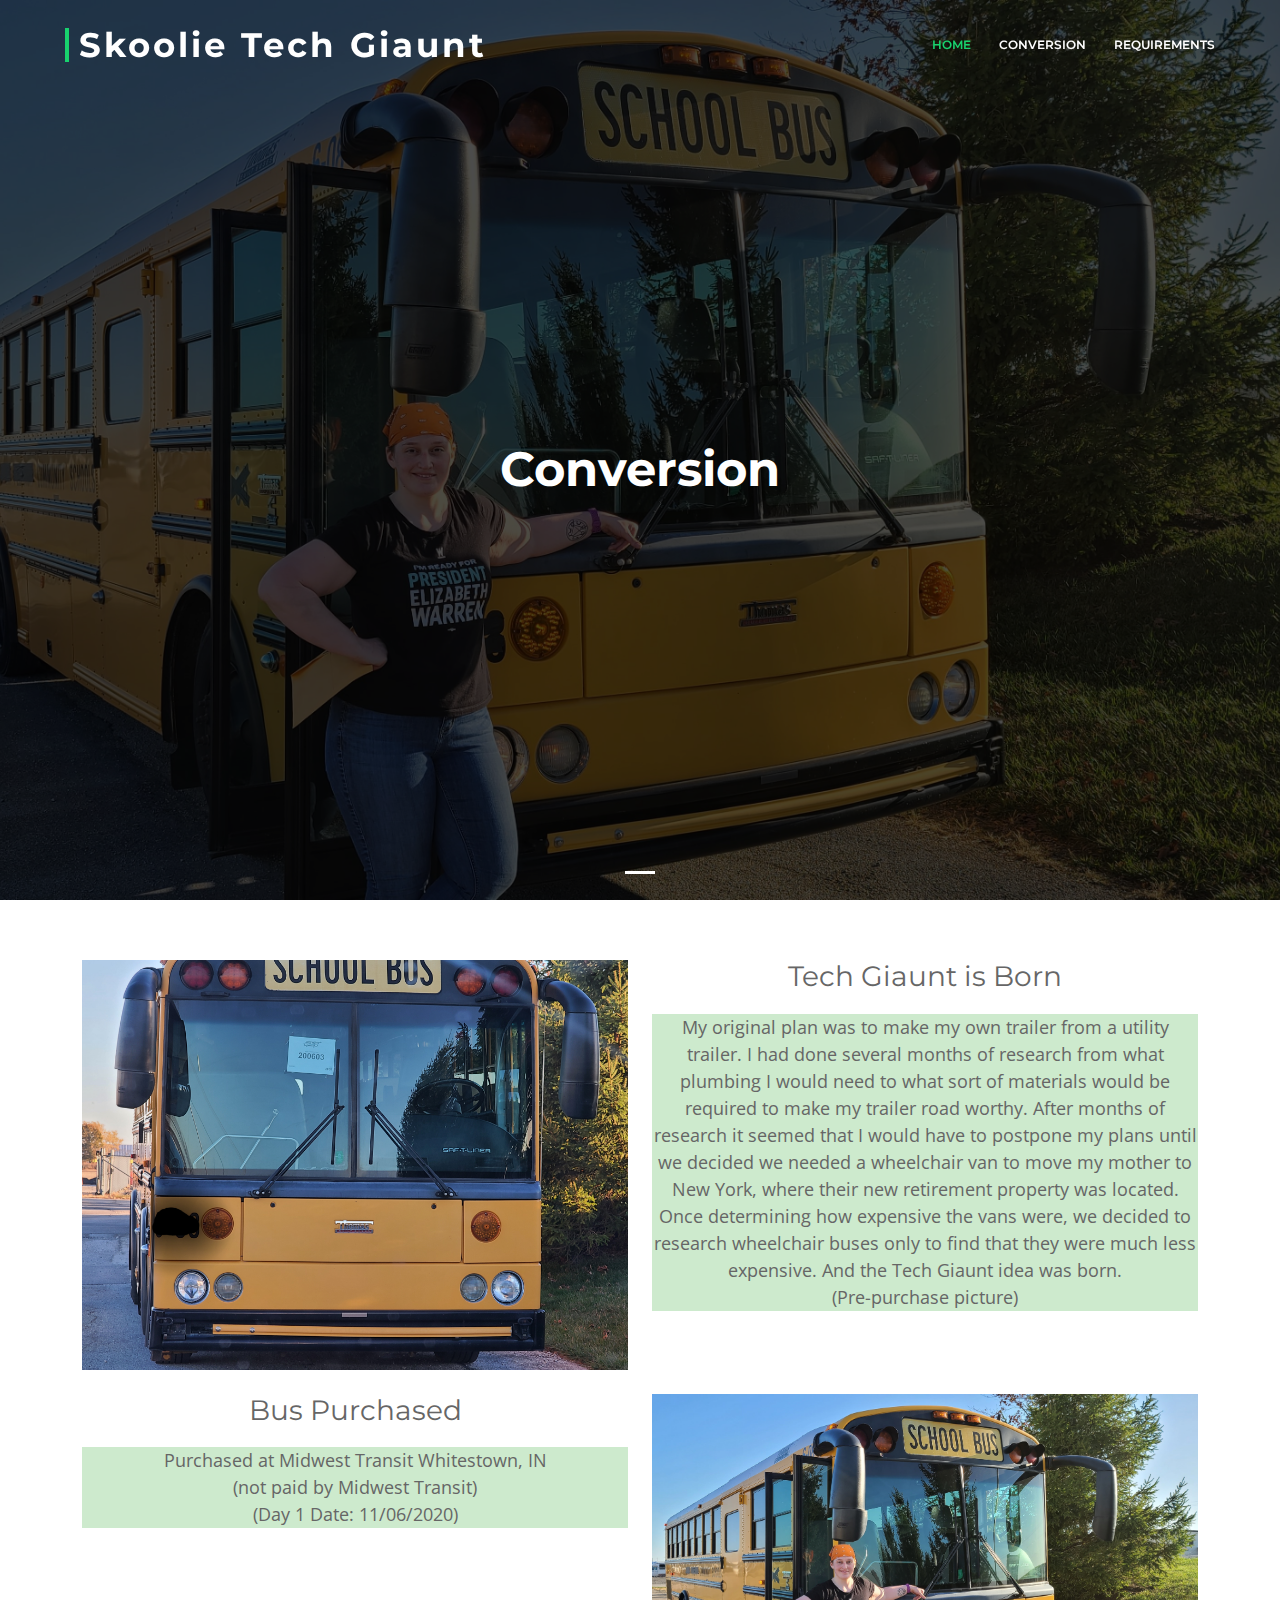
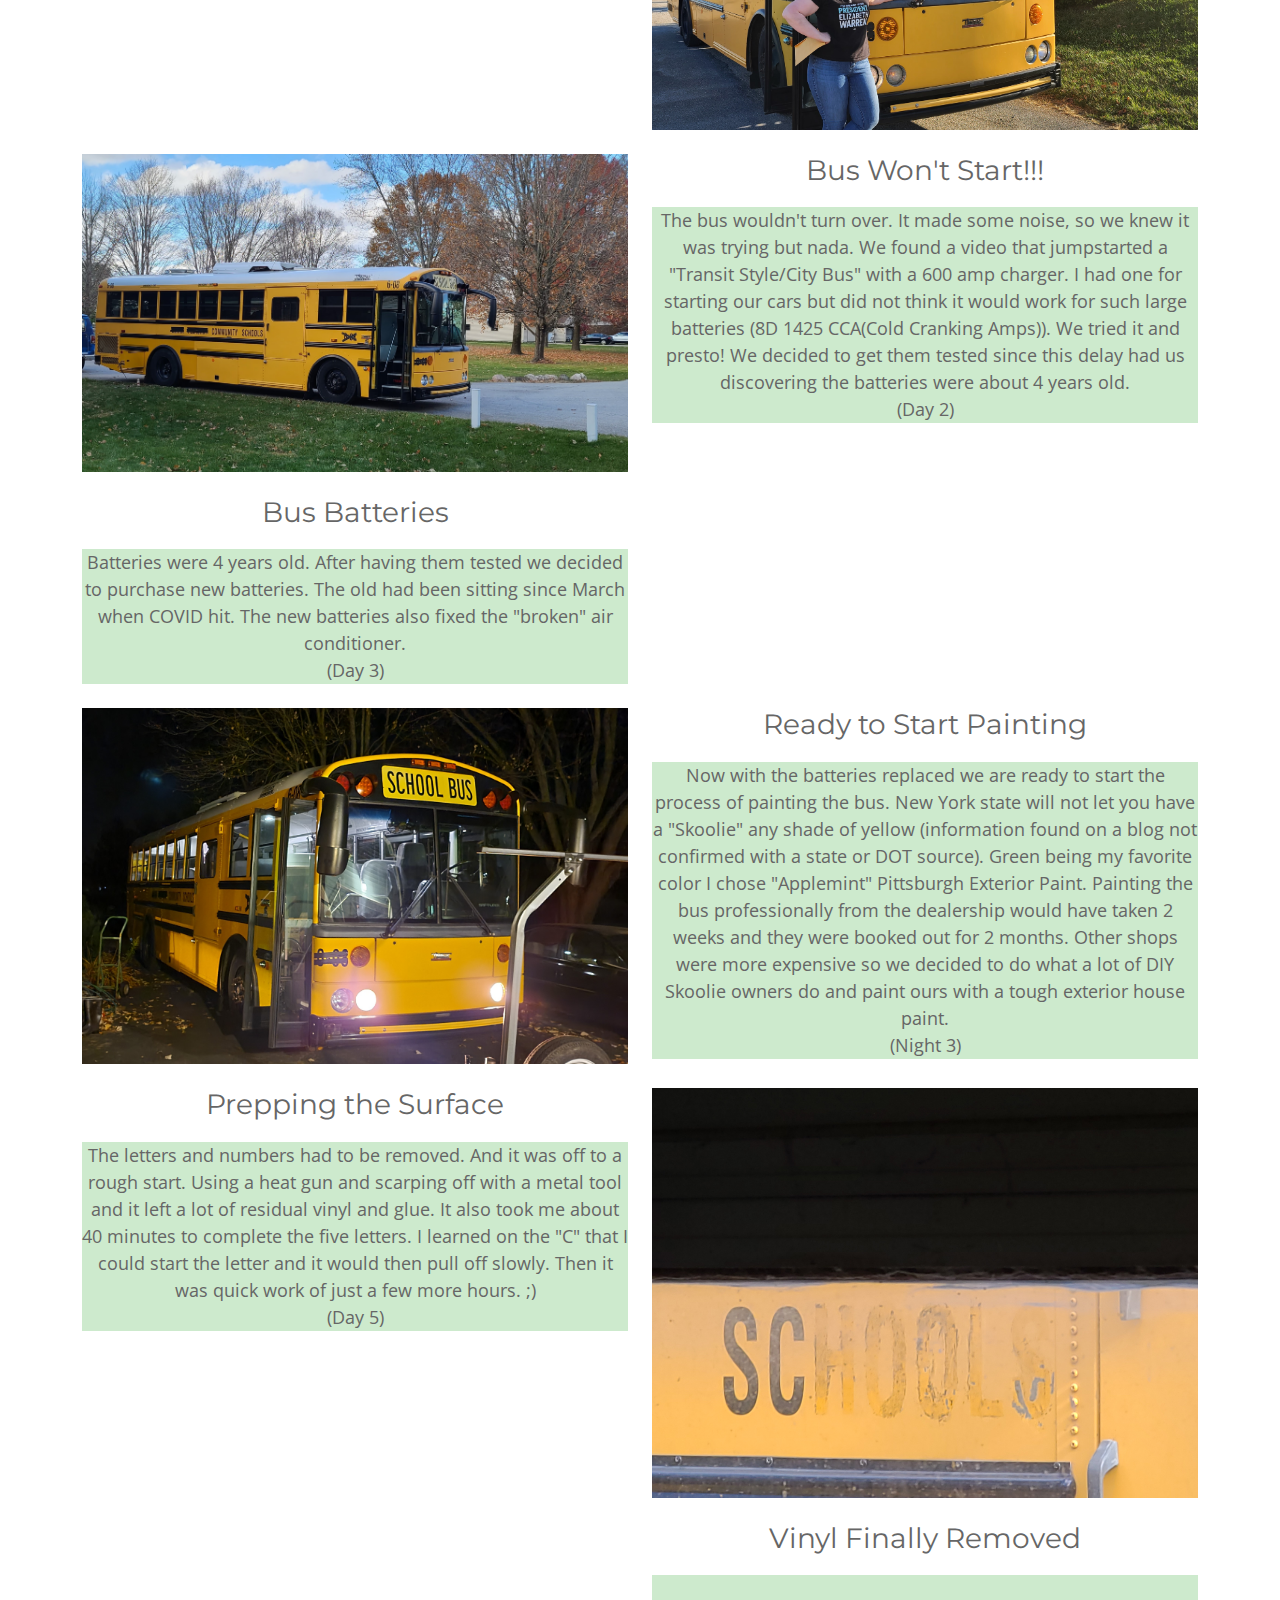
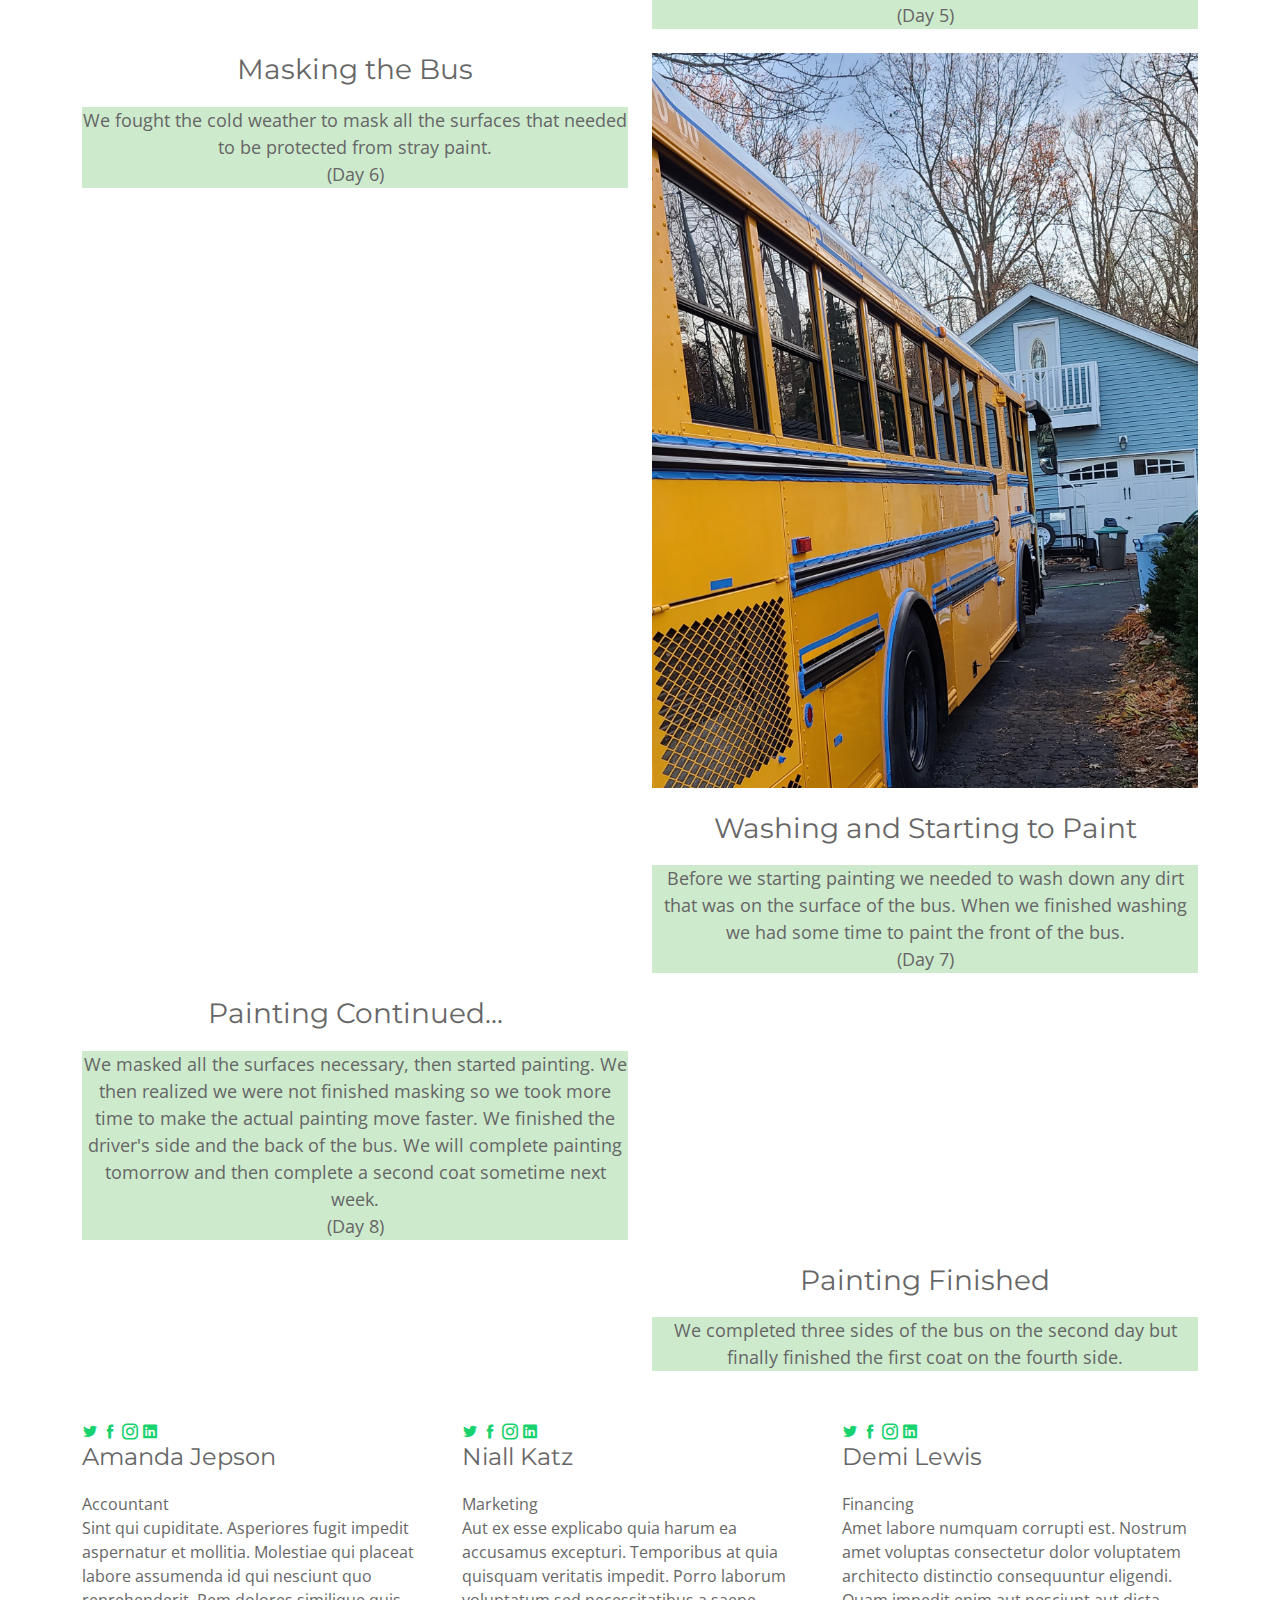
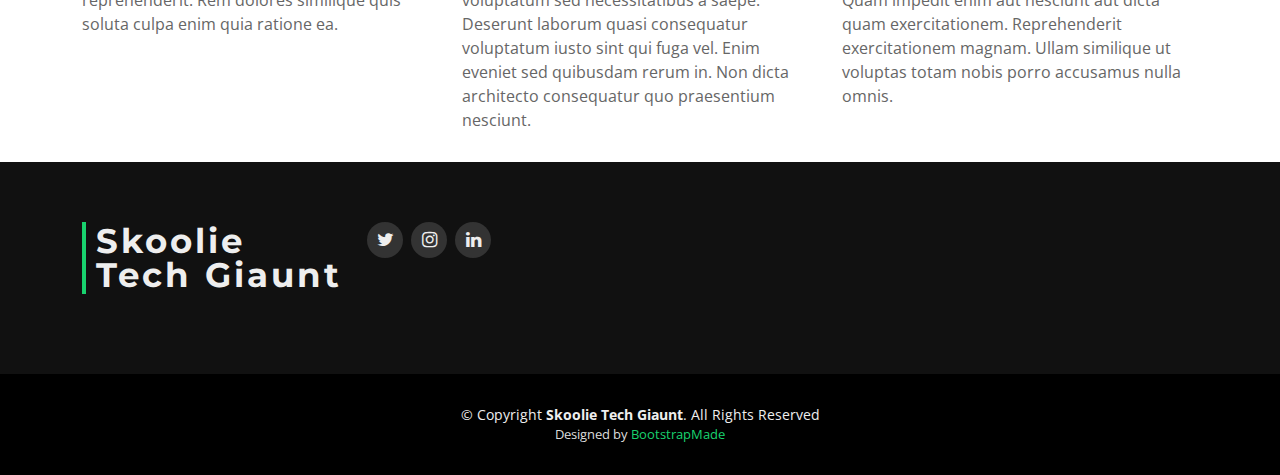
==== commit f9262ae3: "Update conversion.html" ====
--- a/conversion.html
+++ b/conversion.html
@@ -11,7 +11,7 @@
 
   <!-- Favicons -->
   <link href="img/favicon.png" rel="icon">
-  <link href="img/bootstrap.png" rel="apple-touch-icon">
+  <link href="img/greenbus.png" rel="apple-touch-icon">
 
   <!-- Google Fonts -->
   <link href="https://fonts.googleapis.com/css?family=Open+Sans:300,300i,400,400i,700,700i|Montserrat:300,400,500,700" rel="stylesheet">
@@ -36,10 +36,8 @@
   * License: https://bootstrapmade.com/license/
   ======================================================== -->
 </head>
-
 <body>
-
-  <!-- ======= Header ======= -->
+<!-- ======= Header ======= -->
   <header id="header" class="fixed-top header-transparent">
     <div class="container-fluid">
 
@@ -53,9 +51,9 @@
             <ul>
               <li class="active"><a href="index.html">Home</a></li>
               <li><a href="conversion.html">Conversion</a></li>
-		<li><a href="requirements.html">Requirements</a></li>
-              <!--<li><a href="#services">Services</a></li>-->
-              <!--<li><a href="#portfolio">Portfolio</a></li>
+              <li><a href="requirements.html">Requirements</a></li>
+              <!--<li><a href="#portfolio">Portfolio</a></li>-->
+              <!--<li><a href="#team">Team</a></li>-->
               <!--<li class="drop-down"><a href="">Drop Down</a>
                 <ul>
                   <li><a href="#">Drop Down 1</a></li>
@@ -74,7 +72,7 @@
     </div>
   </header><!-- End Header -->
 <section id="intro">
-  <div class="intro-container">
+<div class="intro-container">
       <div id="introCarousel" class="carousel  slide carousel-fade" data-ride="carousel">
 
         <ol class="carousel-indicators"></ol>
@@ -93,7 +91,7 @@
 	</div>
 	</div>
 </section>
-<main>
+<main id="main">
 
   <!-- ======= Conversion Steps ======= -->
     <section id="facts" >
@@ -133,7 +131,7 @@
 
         <div class="row content">
           <div class="col-lg-6">
-            <img src="img/Day3BatteriesInstalled.jpg" class="img-fluid" alt="">
+            <img src="img/Day3.jpg" class="img-fluid" alt="">
           </div>
           <div class="col-lg-6 pt-3 pt-lg-0">
             <h3 class="conversion">Bus Won't Start!!!</h3>
@@ -146,27 +144,192 @@
 
         <div class="row content">
           <div class="col-lg-6 order-1 order-lg-2">
-            <img src="assets/img/members/featured-members-4.jpg" class="img-fluid" alt="">
-          </div>
-          <div class="col-lg-6 order-2 order-lg-1 pt-3 pt-lg-0">
-            <h3>Quas et necessitatibus eaque impedit ipsum animi consequatur incidunt in</h3>
-            <p class="font-italic">
-              Lorem ipsum dolor sit amet, consectetur adipiscing elit, sed do eiusmod tempor incididunt ut labore et dolore
-              magna aliqua.
-            </p>
-            <p>
-              Ullamco laboris nisi ut aliquip ex ea commodo consequat. Duis aute irure dolor in reprehenderit in voluptate
-              velit esse cillum dolore eu fugiat nulla pariatur. Excepteur sint occaecat cupidatat non proident, sunt in
-              culpa qui officia deserunt mollit anim id est laborum
-            </p>
-          </div>
-        </div>
-
+            <img src="img/Day3BatteriesInstalled.jpg" class="img-fluid" alt="">
+          </div>
+          <div class="col-lg-6 order-2 order-lg-1 pt-3 pt-lg-0">
+            <h3 class="conversion">Bus Batteries</h3>
+            <p class="conversion">
+              Batteries were 4 years old. After having them tested we decided to purchase new batteries. The old had been sitting since March when COVID hit. The new batteries also fixed the "broken" air conditioner.
+
+</br>(Day 3)
+            </p>
+            
+          </div>
+        </div></br>
+		
+		 <div class="row content">
+          <div class="col-lg-6">
+            <img src="img/Night3.jpg" class="img-fluid" alt="">
+          </div>
+          <div class="col-lg-6 order-2 order-lg-1 pt-3 pt-lg-0">
+            <h3 class="conversion">Ready to Start Painting</h3>
+            <p class="conversion">
+              Now with the batteries replaced we are ready to start the process of painting the bus. New York state will not let you have a "Skoolie" any shade of yellow (information found on a blog not confirmed with a state or DOT source). Green being my favorite color I chose "Applemint" Pittsburgh Exterior Paint. Painting the bus professionally from the dealership would have taken 2 weeks and they were booked out for 2 months. Other shops were more expensive so we decided to do what a lot of DIY Skoolie owners do and paint ours with a tough exterior house paint.
+
+</br>(Night 3)
+            </p>
+            
+          </div>
+        </div>
+	</br>	
+		     <div class="row content">
+          <div class="col-lg-6 order-1 order-lg-2">
+            <img src="img/vinyllettersD6.jpg" class="img-fluid" alt="">
+          </div>
+          <div class="col-lg-6 order-2 order-lg-1 pt-3 pt-lg-0">
+            <h3 class="conversion">Prepping the Surface</h3>
+            <p class="conversion">
+              The letters and numbers had to be removed. And it was off to a rough start. Using a heat gun and scarping off with a metal tool and it left a lot of residual vinyl and glue. It also took me about 40 minutes to complete the five letters. I learned on the "C" that I could start the letter and it would then pull off slowly. Then it was quick work of just a few more hours. ;)
+
+</br>(Day 5)
+            </p>
+            
+          </div>
+        </div></br>
+		 <div class="row content">
+          <div class="col-lg-6">
+            <img src="img/vinyllettersremovedD6.jpg" class="img-fluid" alt="">
+          </div>
+          <div class="col-lg-6 order-2 order-lg-1 pt-3 pt-lg-0">
+            <h3 class="conversion">Vinyl Finally Removed</h3>
+            <p class="conversion">
+
+</br>(Day 5)
+            </p>
+            
+          </div>
+        </div>
+	</br>
+	     <div class="row content">
+          <div class="col-lg-6 order-1 order-lg-2">
+            <img src="img/secondpaintdayD8_9.jpg" class="img-fluid" alt="">
+          </div>
+          <div class="col-lg-6 order-2 order-lg-1 pt-3 pt-lg-0">
+            <h3 class="conversion">Masking the Bus</h3>
+            <p class="conversion">
+              We fought the cold weather to mask all the surfaces that needed to be protected from stray paint.
+
+</br>(Day 6)
+            </p>
+            
+          </div>
+        </div></br>	
+			 <div class="row content">
+          <div class="col-lg-6">
+            <img src="img/firstpsintdayD7.jpg" class="img-fluid" alt="">
+          </div>
+          <div class="col-lg-6 order-2 order-lg-1 pt-3 pt-lg-0">
+            <h3 class="conversion">Washing and Starting to Paint</h3>
+            <p class="conversion">
+Before we starting painting we needed to wash down any dirt that was on the surface of the bus. When we finished washing we had some time to paint the front of the bus.
+
+</br>(Day 7)
+
+            </p>
+            
+          </div>
+        </div>
+	</br>
+	<div class="row content">
+          <div class="col-lg-6 order-1 order-lg-2">
+            <img src="img/secondpaintdayD8_4.jpg" class="img-fluid" alt="">
+          </div>
+          <div class="col-lg-6 order-2 order-lg-1 pt-3 pt-lg-0">
+            <h3 class="conversion">Painting Continued...</h3>
+            <p class="conversion">
+              We masked all the surfaces necessary, then started painting. We then realized we were not finished masking so we took more time to make the actual painting move faster. We finished the driver's side and the back of the bus. We will complete painting tomorrow and then complete a second coat sometime next week. 
+
+</br>(Day 8)
+            </p>
+            
+          </div>
+        </div></br>
+					 <div class="row content">
+          <div class="col-lg-6">
+            <img src="img/.jpg" class="img-fluid" alt="">
+          </div>
+          <div class="col-lg-6 order-2 order-lg-1 pt-3 pt-lg-0">
+            <h3 class="conversion">Painting Finished</h3>
+            <p class="conversion">
+				We completed three sides of the bus on the second day but finally finished the first coat on the fourth side.
+
+            </p>
+            
+          </div>
+        </div>
+	</br>
+		
       </div>
     </section><!-- End Featured Members Section -->
 
-  </main><!-- End #main -->
-
+    <!-- ======= Members Section ======= -->
+    <section id="members" class="members">
+      <div class="container">
+
+        <div class="row">
+
+          <div class="col-lg-4 col-md-6 d-flex align-items-stretch">
+            <div class="member">
+              <div class="member-img">
+                <img src="assets/img/members/member-1.jpg" class="img-fluid" alt="">
+                <div class="social">
+                  <a href=""><i class="icofont-twitter"></i></a>
+                  <a href=""><i class="icofont-facebook"></i></a>
+                  <a href=""><i class="icofont-instagram"></i></a>
+                  <a href=""><i class="icofont-linkedin"></i></a>
+                </div>
+              </div>
+              <div class="member-info">
+                <h4>Amanda Jepson</h4>
+                <span>Accountant</span>
+                <p>Sint qui cupiditate. Asperiores fugit impedit aspernatur et mollitia. Molestiae qui placeat labore assumenda id qui nesciunt quo reprehenderit. Rem dolores similique quis soluta culpa enim quia ratione ea.</p>
+              </div>
+            </div>
+          </div>
+
+          <div class="col-lg-4 col-md-6 d-flex align-items-stretch">
+            <div class="member">
+              <div class="member-img">
+                <img src="assets/img/members/member-2.jpg" class="img-fluid" alt="">
+                <div class="social">
+                  <a href=""><i class="icofont-twitter"></i></a>
+                  <a href=""><i class="icofont-facebook"></i></a>
+                  <a href=""><i class="icofont-instagram"></i></a>
+                  <a href=""><i class="icofont-linkedin"></i></a>
+                </div>
+              </div>
+              <div class="member-info">
+                <h4>Niall Katz</h4>
+                <span>Marketing</span>
+                <p>Aut ex esse explicabo quia harum ea accusamus excepturi. Temporibus at quia quisquam veritatis impedit. Porro laborum voluptatum sed necessitatibus a saepe. Deserunt laborum quasi consequatur voluptatum iusto sint qui fuga vel. Enim eveniet sed quibusdam rerum in. Non dicta architecto consequatur quo praesentium nesciunt.</p>
+              </div>
+            </div>
+          </div>
+
+          <div class="col-lg-4 col-md-6 d-flex align-items-stretch">
+            <div class="member">
+              <div class="member-img">
+                <img src="assets/img/members/member-3.jpg" class="img-fluid" alt="">
+                <div class="social">
+                  <a href=""><i class="icofont-twitter"></i></a>
+                  <a href=""><i class="icofont-facebook"></i></a>
+                  <a href=""><i class="icofont-instagram"></i></a>
+                  <a href=""><i class="icofont-linkedin"></i></a>
+                </div>
+              </div>
+              <div class="member-info">
+                <h4>Demi Lewis</h4>
+                <span>Financing</span>
+                <p>Amet labore numquam corrupti est. Nostrum amet voluptas consectetur dolor voluptatem architecto distinctio consequuntur eligendi. Quam impedit enim aut nesciunt aut dicta quam exercitationem. Reprehenderit exercitationem magnam. Ullam similique ut voluptas totam nobis porro accusamus nulla omnis.</p>
+              </div>
+            </div>
+          </div>
+
+        </div>
+
+      </div>
+    </section><!-- End Members Section -->
+</main>
   <!-- ======= Footer ======= -->
   <footer id="footer">
     <div class="footer-top">
@@ -235,8 +398,7 @@
       </div>
     </div>
   </footer><!-- End Footer -->
-
-  <a href="#" class="back-to-top"><i class="fa fa-chevron-up"></i></a>
+<a href="#" class="back-to-top"><i class="fa fa-chevron-up"></i></a>
   <!-- Uncomment below i you want to use a preloader -->
   <!-- <div id="preloader"></div> -->
 
@@ -256,5 +418,4 @@
   <script src="js/main.js"></script>
 
 </body>
-
 </html>
--- a/css/style.css
+++ b/css/style.css
@@ -7,1655 +7,1665 @@
 
 /*--------------------------------------------------------------
 # General
---------------------------------------------------------------*/
-body {
-  background: #fff;
-  color: #666666;
-  font-family: "Open Sans", sans-serif;
-}
-
-a {
-  color: #18d26e;
-  transition: 0.5s;
-  text-decoration: none;
-}
-
-a:hover, a:active, a:focus {
-  color: #18d36e;
-  outline: none;
-  text-decoration: none;
-}
-
-p {
-  padding: 0;
-  margin: 0 0 30px 0;
-}
-
-h1, h2, h3, h4, h5, h6 {
-  font-family: "Montserrat", sans-serif;
-  font-weight: 400;
-  margin: 0 0 20px 0;
-  padding: 0;
-}
-
-/* Back to top button */
-.back-to-top {
-  position: fixed;
-  display: none;
-  background: #18d26e;
-  color: #fff;
-  width: 44px;
-  height: 44px;
-  text-align: center;
-  line-height: 1;
-  font-size: 16px;
-  border-radius: 50%;
-  right: 15px;
-  bottom: 15px;
-  transition: background 0.5s;
-  z-index: 11;
-}
-
-.back-to-top i {
-  padding-top: 12px;
-  color: #fff;
-}
-
-@media (max-width: 768px) {
-  .back-to-top {
-    bottom: 15px;
-  }
-}
-
-/* Prelaoder */
-#preloader {
-  position: fixed;
-  top: 0;
-  left: 0;
-  right: 0;
-  bottom: 0;
-  z-index: 9999;
-  overflow: hidden;
-  background: #fff;
-}
-
-#preloader:before {
-  content: "";
-  position: fixed;
-  top: calc(50% - 30px);
-  left: calc(50% - 30px);
-  border: 6px solid #f2f2f2;
-  border-top: 6px solid #18d26e;
-  border-radius: 50%;
-  width: 60px;
-  height: 60px;
-  -webkit-animation: animate-preloader 1s linear infinite;
-  animation: animate-preloader 1s linear infinite;
-}
-
-@-webkit-keyframes animate-preloader {
-  0% {
-    transform: rotate(0deg);
-  }
-  100% {
-    transform: rotate(360deg);
-  }
-}
-
-@keyframes animate-preloader {
-  0% {
-    transform: rotate(0deg);
-  }
-  100% {
-    transform: rotate(360deg);
-  }
-}
-
+--------------------------------------------------------------*/
+body {
+  background: #fff;
+  color: #666666;
+  font-family: "Open Sans", sans-serif;
+}
+
+a {
+  color: #18d26e;
+  transition: 0.5s;
+  text-decoration: none;
+}
+
+a:hover, a:active, a:focus {
+  color: #18d36e;
+  outline: none;
+  text-decoration: none;
+}
+
+p {
+  padding: 0;
+  margin: 0 0 30px 0;
+}
+
+h1, h2, h3, h4, h5, h6 {
+  font-family: "Montserrat", sans-serif;
+  font-weight: 400;
+  margin: 0 0 20px 0;
+  padding: 0;
+}
+
+/* Back to top button */
+.back-to-top {
+  position: fixed;
+  display: none;
+  background: #18d26e;
+  color: #fff;
+  width: 44px;
+  height: 44px;
+  text-align: center;
+  line-height: 1;
+  font-size: 16px;
+  border-radius: 50%;
+  right: 15px;
+  bottom: 15px;
+  transition: background 0.5s;
+  z-index: 11;
+}
+
+.back-to-top i {
+  padding-top: 12px;
+  color: #fff;
+}
+
+@media (max-width: 768px) {
+  .back-to-top {
+    bottom: 15px;
+  }
+}
+
+/* Prelaoder */
+#preloader {
+  position: fixed;
+  top: 0;
+  left: 0;
+  right: 0;
+  bottom: 0;
+  z-index: 9999;
+  overflow: hidden;
+  background: #fff;
+}
+
+#preloader:before {
+  content: "";
+  position: fixed;
+  top: calc(50% - 30px);
+  left: calc(50% - 30px);
+  border: 6px solid #f2f2f2;
+  border-top: 6px solid #18d26e;
+  border-radius: 50%;
+  width: 60px;
+  height: 60px;
+  -webkit-animation: animate-preloader 1s linear infinite;
+  animation: animate-preloader 1s linear infinite;
+}
+
+@-webkit-keyframes animate-preloader {
+  0% {
+    transform: rotate(0deg);
+  }
+  100% {
+    transform: rotate(360deg);
+  }
+}
+
+@keyframes animate-preloader {
+  0% {
+    transform: rotate(0deg);
+  }
+  100% {
+    transform: rotate(360deg);
+  }
+}
+
 /*--------------------------------------------------------------
 # Header
---------------------------------------------------------------*/
-#header {
-  transition: all 0.5s;
-  z-index: 997;
-  padding: 26px 0;
-  background: rgba(0, 0, 0, 0.9);
-}
-
-#header.header-transparent {
-  background: transparent;
-}
-
-#header.header-scrolled {
-  background: rgba(0, 0, 0, 0.9);
-  padding: 18px 0;
-}
-
-#header .logo {
-  font-size: 34px;
-  margin: 0;
-  padding: 0;
-  line-height: 1;
-  font-family: "Montserrat", sans-serif;
-  font-weight: 700;
-  letter-spacing: 3px;
-  padding-left: 10px;
-  border-left: 4px solid #18d26e;
-}
-
-#header .logo a {
-  color: #fff;
-}
-
-#header .logo img {
-  max-height: 40px;
-}
-
-@media (max-width: 992px) {
-  #header .logo {
-    font-size: 28px;
-  }
-}
-
+--------------------------------------------------------------*/
+#header {
+  transition: all 0.5s;
+  z-index: 997;
+  padding: 26px 0;
+  background: rgba(0, 0, 0, 0.9);
+}
+
+#header.header-transparent {
+  background: transparent;
+}
+
+#header.header-scrolled {
+  background: rgba(0, 0, 0, 0.9);
+  padding: 18px 0;
+}
+
+#header .logo {
+  font-size: 34px;
+  margin: 0;
+  padding: 0;
+  line-height: 1;
+  font-family: "Montserrat", sans-serif;
+  font-weight: 700;
+  letter-spacing: 3px;
+  padding-left: 10px;
+  border-left: 4px solid #18d26e;
+}
+
+#header .logo a {
+  color: #fff;
+}
+
+#header .logo img {
+  max-height: 40px;
+}
+
+@media (max-width: 992px) {
+  #header .logo {
+    font-size: 28px;
+  }
+}
+
 /*--------------------------------------------------------------
 # Navigation Menu
---------------------------------------------------------------*/
-/* Desktop Navigation */
-.nav-menu ul {
-  margin: 0;
-  padding: 0;
-  list-style: none;
-}
-
-.nav-menu > ul {
-  display: flex;
-}
-
-.nav-menu > ul > li {
-  position: relative;
-  white-space: nowrap;
-  padding: 10px 0 10px 28px;
-}
-
-.nav-menu a {
-  display: block;
-  position: relative;
-  color: #fff;
-  transition: 0.3s;
-  font-size: 12px;
-  font-family: "Montserrat", sans-serif;
-  text-transform: uppercase;
-  font-weight: 600;
-}
-
-.nav-menu a:hover, .nav-menu .active > a, .nav-menu li:hover > a {
-  color: #18d26e;
-}
-
-.nav-menu .drop-down ul {
-  display: block;
-  position: absolute;
-  left: 14px;
-  top: calc(100% + 30px);
-  z-index: 99;
-  opacity: 0;
-  visibility: hidden;
-  padding: 10px 0;
-  background: #fff;
-  box-shadow: 0px 0px 30px rgba(127, 137, 161, 0.25);
-  transition: 0.3s;
-}
-
-.nav-menu .drop-down:hover > ul {
-  opacity: 1;
-  top: 100%;
-  visibility: visible;
-}
-
-.nav-menu .drop-down li {
-  min-width: 180px;
-  position: relative;
-}
-
-.nav-menu .drop-down ul a {
-  padding: 10px 20px;
-  font-size: 13px;
-  text-transform: none;
-  color: #333333;
-}
-
-.nav-menu .drop-down ul a:hover, .nav-menu .drop-down ul .active > a, .nav-menu .drop-down ul li:hover > a {
-  color: #18d26e;
-}
-
-.nav-menu .drop-down > a:after {
-  content: "\ea99";
-  font-family: IcoFont;
-  padding-left: 5px;
-}
-
-.nav-menu .drop-down .drop-down ul {
-  top: 0;
-  left: calc(100% - 30px);
-}
-
-.nav-menu .drop-down .drop-down:hover > ul {
-  opacity: 1;
-  top: 0;
-  left: 100%;
-}
-
-.nav-menu .drop-down .drop-down > a {
-  padding-right: 35px;
-}
-
-.nav-menu .drop-down .drop-down > a:after {
-  content: "\eaa0";
-  font-family: IcoFont;
-  position: absolute;
-  right: 15px;
-}
-
-@media (max-width: 1366px) {
-  .nav-menu .drop-down .drop-down ul {
-    left: -90%;
-  }
-  .nav-menu .drop-down .drop-down:hover > ul {
-    left: -100%;
-  }
-  .nav-menu .drop-down .drop-down > a:after {
-    content: "\ea9d";
-  }
-}
-
-/* Mobile Navigation */
-.mobile-nav-toggle {
-  position: fixed;
-  right: 15px;
-  top: 15px;
-  z-index: 9998;
-  border: 0;
-  background: none;
-  font-size: 24px;
-  transition: all 0.4s;
-  outline: none !important;
-  line-height: 1;
-  cursor: pointer;
-  text-align: right;
-}
-
-.mobile-nav-toggle i {
-  color: #fff;
-}
-
-.mobile-nav {
-  position: fixed;
-  top: 55px;
-  right: 15px;
-  bottom: 15px;
-  left: 15px;
-  z-index: 9999;
-  overflow-y: auto;
-  background: #fff;
-  transition: ease-in-out 0.2s;
-  opacity: 0;
-  visibility: hidden;
-  border-radius: 10px;
-  padding: 10px 0;
-}
-
-.mobile-nav * {
-  margin: 0;
-  padding: 0;
-  list-style: none;
-}
-
-.mobile-nav a {
-  display: block;
-  position: relative;
-  color: #333333;
-  padding: 10px 20px;
-  font-weight: 500;
-  outline: none;
-}
-
-.mobile-nav a:hover, .mobile-nav .active > a, .mobile-nav li:hover > a {
-  color: #18d26e;
-  text-decoration: none;
-}
-
-.mobile-nav .drop-down > a:after {
-  content: "\ea99";
-  font-family: IcoFont;
-  padding-left: 10px;
-  position: absolute;
-  right: 15px;
-}
-
-.mobile-nav .active.drop-down > a:after {
-  content: "\eaa1";
-}
-
-.mobile-nav .drop-down > a {
-  padding-right: 35px;
-}
-
-.mobile-nav .drop-down ul {
-  display: none;
-  overflow: hidden;
-}
-
-.mobile-nav .drop-down li {
-  padding-left: 20px;
-}
-
-.mobile-nav-overly {
-  width: 100%;
-  height: 100%;
-  z-index: 9997;
-  top: 0;
-  left: 0;
-  position: fixed;
-  background: rgba(26, 26, 26, 0.6);
-  overflow: hidden;
-  display: none;
-  transition: ease-in-out 0.2s;
-}
-
-.mobile-nav-active {
-  overflow: hidden;
-}
-
-.mobile-nav-active .mobile-nav {
-  opacity: 1;
-  visibility: visible;
-}
-
-.mobile-nav-active .mobile-nav-toggle i {
-  color: #fff;
-}
-
+--------------------------------------------------------------*/
+/* Desktop Navigation */
+.nav-menu ul {
+  margin: 0;
+  padding: 0;
+  list-style: none;
+}
+
+.nav-menu > ul {
+  display: flex;
+}
+
+.nav-menu > ul > li {
+  position: relative;
+  white-space: nowrap;
+  padding: 10px 0 10px 28px;
+}
+
+.nav-menu a {
+  display: block;
+  position: relative;
+  color: #fff;
+  transition: 0.3s;
+  font-size: 12px;
+  font-family: "Montserrat", sans-serif;
+  text-transform: uppercase;
+  font-weight: 600;
+}
+
+.nav-menu a:hover, .nav-menu .active > a, .nav-menu li:hover > a {
+  color: #18d26e;
+}
+
+.nav-menu .drop-down ul {
+  display: block;
+  position: absolute;
+  left: 14px;
+  top: calc(100% + 30px);
+  z-index: 99;
+  opacity: 0;
+  visibility: hidden;
+  padding: 10px 0;
+  background: #fff;
+  box-shadow: 0px 0px 30px rgba(127, 137, 161, 0.25);
+  transition: 0.3s;
+}
+
+.nav-menu .drop-down:hover > ul {
+  opacity: 1;
+  top: 100%;
+  visibility: visible;
+}
+
+.nav-menu .drop-down li {
+  min-width: 180px;
+  position: relative;
+}
+
+.nav-menu .drop-down ul a {
+  padding: 10px 20px;
+  font-size: 13px;
+  text-transform: none;
+  color: #333333;
+}
+
+.nav-menu .drop-down ul a:hover, .nav-menu .drop-down ul .active > a, .nav-menu .drop-down ul li:hover > a {
+  color: #18d26e;
+}
+
+.nav-menu .drop-down > a:after {
+  content: "\ea99";
+  font-family: IcoFont;
+  padding-left: 5px;
+}
+
+.nav-menu .drop-down .drop-down ul {
+  top: 0;
+  left: calc(100% - 30px);
+}
+
+.nav-menu .drop-down .drop-down:hover > ul {
+  opacity: 1;
+  top: 0;
+  left: 100%;
+}
+
+.nav-menu .drop-down .drop-down > a {
+  padding-right: 35px;
+}
+
+.nav-menu .drop-down .drop-down > a:after {
+  content: "\eaa0";
+  font-family: IcoFont;
+  position: absolute;
+  right: 15px;
+}
+
+@media (max-width: 1366px) {
+  .nav-menu .drop-down .drop-down ul {
+    left: -90%;
+  }
+  .nav-menu .drop-down .drop-down:hover > ul {
+    left: -100%;
+  }
+  .nav-menu .drop-down .drop-down > a:after {
+    content: "\ea9d";
+  }
+}
+
+/* Mobile Navigation */
+.mobile-nav-toggle {
+  position: fixed;
+  right: 15px;
+  top: 15px;
+  z-index: 9998;
+  border: 0;
+  background: none;
+  font-size: 24px;
+  transition: all 0.4s;
+  outline: none !important;
+  line-height: 1;
+  cursor: pointer;
+  text-align: right;
+}
+
+.mobile-nav-toggle i {
+  color: #fff;
+}
+
+.mobile-nav {
+  position: fixed;
+  top: 55px;
+  right: 15px;
+  bottom: 15px;
+  left: 15px;
+  z-index: 9999;
+  overflow-y: auto;
+  background: #fff;
+  transition: ease-in-out 0.2s;
+  opacity: 0;
+  visibility: hidden;
+  border-radius: 10px;
+  padding: 10px 0;
+}
+
+.mobile-nav * {
+  margin: 0;
+  padding: 0;
+  list-style: none;
+}
+
+.mobile-nav a {
+  display: block;
+  position: relative;
+  color: #333333;
+  padding: 10px 20px;
+  font-weight: 500;
+  outline: none;
+}
+
+.mobile-nav a:hover, .mobile-nav .active > a, .mobile-nav li:hover > a {
+  color: #18d26e;
+  text-decoration: none;
+}
+
+.mobile-nav .drop-down > a:after {
+  content: "\ea99";
+  font-family: IcoFont;
+  padding-left: 10px;
+  position: absolute;
+  right: 15px;
+}
+
+.mobile-nav .active.drop-down > a:after {
+  content: "\eaa1";
+}
+
+.mobile-nav .drop-down > a {
+  padding-right: 35px;
+}
+
+.mobile-nav .drop-down ul {
+  display: none;
+  overflow: hidden;
+}
+
+.mobile-nav .drop-down li {
+  padding-left: 20px;
+}
+
+.mobile-nav-overly {
+  width: 100%;
+  height: 100%;
+  z-index: 9997;
+  top: 0;
+  left: 0;
+  position: fixed;
+  background: rgba(26, 26, 26, 0.6);
+  overflow: hidden;
+  display: none;
+  transition: ease-in-out 0.2s;
+}
+
+.mobile-nav-active {
+  overflow: hidden;
+}
+
+.mobile-nav-active .mobile-nav {
+  opacity: 1;
+  visibility: visible;
+}
+
+.mobile-nav-active .mobile-nav-toggle i {
+  color: #fff;
+}
+
 /*--------------------------------------------------------------
 # Intro Section
---------------------------------------------------------------*/
-#intro {
-  width: 100%;
-  height: 100vh;
-  background: #000;
-  overflow: hidden;
-  position: relative;
-}
-
-@media (max-height: 500px) {
-  #intro {
-    height: 150vh;
-  }
-}
-
-#intro .carousel, #intro .carousel-inner, #intro .carousel-item, #intro .carousel-item::before {
-  position: absolute;
-  top: 0;
-  right: 0;
-  left: 0;
-  bottom: 0;
-}
-
-#intro .carousel-item {
-  background-size: cover;
-  background-position: center;
-  background-repeat: no-repeat;
-}
-
-#intro .carousel-item::before {
-  content: '';
-  background-color: rgba(0, 0, 0, 0.7);
-}
-
-#intro .carousel-container {
-  display: flex;
-  justify-content: center;
-  align-items: center;
-  position: absolute;
-  bottom: 0;
-  top: 70px;
-  left: 50px;
-  right: 50px;
-}
-
-#intro .container {
-  text-align: center;
-}
-
-#intro h2 {
-  color: #fff;
-  margin-bottom: 30px;
-  font-size: 48px;
-  font-weight: 700;
-}
-
-@media (max-width: 768px) {
-  #intro h2 {
-    font-size: 28px;
-  }
-}
-
-#intro p {
-  width: 80%;
-  margin: 0 auto 30px auto;
-  color: #fff;
-}
-
-@media (min-width: 1024px) {
-  #intro p {
-    width: 60%;
-  }
-}
-
-#intro .carousel-fade {
-  overflow: hidden;
-}
-
-#intro .carousel-fade .carousel-inner .carousel-item {
-  transition-property: opacity;
-}
-
-#intro .carousel-fade .carousel-inner .carousel-item,
-#intro .carousel-fade .carousel-inner .active.carousel-item-left,
-#intro .carousel-fade .carousel-inner .active.carousel-item-right {
-  opacity: 0;
-}
-
-#intro .carousel-fade .carousel-inner .active,
-#intro .carousel-fade .carousel-inner .carousel-item-next.carousel-item-left,
-#intro .carousel-fade .carousel-inner .carousel-item-prev.carousel-item-right {
-  opacity: 1;
-  transition: 0.5s;
-}
-
-#intro .carousel-fade .carousel-inner .carousel-item-next,
-#intro .carousel-fade .carousel-inner .carousel-item-prev,
-#intro .carousel-fade .carousel-inner .active.carousel-item-left,
-#intro .carousel-fade .carousel-inner .active.carousel-item-right {
-  left: 0;
-  transform: translate3d(0, 0, 0);
-}
-
-#intro .carousel-control-prev, #intro .carousel-control-next {
-  width: 10%;
-}
-
-@media (min-width: 1024px) {
-  #intro .carousel-control-prev, #intro .carousel-control-next {
-    width: 5%;
-  }
-}
-
-#intro .carousel-control-next-icon, #intro .carousel-control-prev-icon {
-  background: none;
-  font-size: 32px;
-  line-height: 1;
-}
-
-#intro .carousel-indicators li {
-  cursor: pointer;
-}
-
-#intro .btn-get-started {
-  font-family: "Montserrat", sans-serif;
-  font-weight: 500;
-  font-size: 16px;
-  letter-spacing: 1px;
-  display: inline-block;
-  padding: 8px 32px;
-  border-radius: 50px;
-  transition: 0.5s;
-  margin: 10px;
-  color: #fff;
-  background: #18d26e;
-}
-
-#intro .btn-get-started:hover {
-  background: #fff;
-  color: #18d26e;
-}
-
+--------------------------------------------------------------*/
+#intro {
+  width: 100%;
+  height: 100vh;
+  background: #000;
+  overflow: hidden;
+  position: relative;
+}
+
+@media (max-height: 500px) {
+  #intro {
+    height: 150vh;
+  }
+}
+
+#intro .carousel, #intro .carousel-inner, #intro .carousel-item, #intro .carousel-item::before {
+  position: absolute;
+  top: 0;
+  right: 0;
+  left: 0;
+  bottom: 0;
+}
+
+#intro .carousel-item {
+  background-size: cover;
+  background-position: center;
+  background-repeat: no-repeat;
+}
+
+#intro .carousel-item::before {
+  content: '';
+  background-color: rgba(0, 0, 0, 0.7);
+}
+
+#intro .carousel-container {
+  display: flex;
+  justify-content: center;
+  align-items: center;
+  position: absolute;
+  bottom: 0;
+  top: 70px;
+  left: 50px;
+  right: 50px;
+}
+
+#intro .container {
+  text-align: center;
+}
+
+#intro h2 {
+  color: #fff;
+  margin-bottom: 30px;
+  font-size: 48px;
+  font-weight: 700;
+}
+
+@media (max-width: 768px) {
+  #intro h2 {
+    font-size: 28px;
+  }
+}
+
+#intro p {
+  width: 80%;
+  margin: 0 auto 30px auto;
+  color: #fff;
+}
+
+@media (min-width: 1024px) {
+  #intro p {
+    width: 60%;
+  }
+}
+
+#intro .carousel-fade {
+  overflow: hidden;
+}
+
+#intro .carousel-fade .carousel-inner .carousel-item {
+  transition-property: opacity;
+}
+
+#intro .carousel-fade .carousel-inner .carousel-item,
+#intro .carousel-fade .carousel-inner .active.carousel-item-left,
+#intro .carousel-fade .carousel-inner .active.carousel-item-right {
+  opacity: 0;
+}
+
+#intro .carousel-fade .carousel-inner .active,
+#intro .carousel-fade .carousel-inner .carousel-item-next.carousel-item-left,
+#intro .carousel-fade .carousel-inner .carousel-item-prev.carousel-item-right {
+  opacity: 1;
+  transition: 0.5s;
+}
+
+#intro .carousel-fade .carousel-inner .carousel-item-next,
+#intro .carousel-fade .carousel-inner .carousel-item-prev,
+#intro .carousel-fade .carousel-inner .active.carousel-item-left,
+#intro .carousel-fade .carousel-inner .active.carousel-item-right {
+  left: 0;
+  transform: translate3d(0, 0, 0);
+}
+
+#intro .carousel-control-prev, #intro .carousel-control-next {
+  width: 10%;
+}
+
+@media (min-width: 1024px) {
+  #intro .carousel-control-prev, #intro .carousel-control-next {
+    width: 5%;
+  }
+}
+
+#intro .carousel-control-next-icon, #intro .carousel-control-prev-icon {
+  background: none;
+  font-size: 32px;
+  line-height: 1;
+}
+
+#intro .carousel-indicators li {
+  cursor: pointer;
+}
+
+#intro .btn-get-started {
+  font-family: "Montserrat", sans-serif;
+  font-weight: 500;
+  font-size: 16px;
+  letter-spacing: 1px;
+  display: inline-block;
+  padding: 8px 32px;
+  border-radius: 50px;
+  transition: 0.5s;
+  margin: 10px;
+  color: #fff;
+  background: #18d26e;
+}
+
+#intro .btn-get-started:hover {
+  background: #fff;
+  color: #18d26e;
+}
+
 /*--------------------------------------------------------------
 # Sections
---------------------------------------------------------------*/
-section {
-  overflow: hidden;
-}
-
+--------------------------------------------------------------*/
+section {
+  overflow: hidden;
+}
+
 /* Sections Header
---------------------------------*/
-.section-header h3 {
-  font-size: 32px;
-  color: #111;
-  text-transform: uppercase;
-  text-align: center;
-  font-weight: 700;
-  position: relative;
-  padding-bottom: 15px;
-}
-
-.section-header h3::before {
-  content: '';
-  position: absolute;
-  display: block;
-  width: 120px;
-  height: 1px;
-  background: #ddd;
-  bottom: 1px;
-  left: calc(50% - 60px);
-}
-
-.section-header h3::after {
-  content: '';
-  position: absolute;
-  display: block;
-  width: 40px;
-  height: 3px;
-  background: #18d26e;
-  bottom: 0;
-  left: calc(50% - 20px);
-}
-
-.section-header p {
-  text-align: center;
-  padding-bottom: 30px;
-  color: #333;
-}
-
+--------------------------------*/
+.section-header h3 {
+  font-size: 32px;
+  color: #111;
+  text-transform: uppercase;
+  text-align: center;
+  font-weight: 700;
+  position: relative;
+  padding-bottom: 15px;
+}
+
+.section-header h3::before {
+  content: '';
+  position: absolute;
+  display: block;
+  width: 120px;
+  height: 1px;
+  background: #ddd;
+  bottom: 1px;
+  left: calc(50% - 60px);
+}
+
+.section-header h3::after {
+  content: '';
+  position: absolute;
+  display: block;
+  width: 40px;
+  height: 3px;
+  background: #18d26e;
+  bottom: 0;
+  left: calc(50% - 20px);
+}
+
+.section-header p {
+  text-align: center;
+  padding-bottom: 30px;
+  color: #333;
+}
+
 /* Section with background
---------------------------------*/
-.section-bg {
-  background: #f7f7f7;
-}
-
+--------------------------------*/
+.section-bg {
+  background: #f7f7f7;
+}
+
 /*--------------------------------------------------------------
 # Breadcrumbs
---------------------------------------------------------------*/
-.breadcrumbs {
-  padding: 20px 0;
-  background-color: #f7f7f7;
-  min-height: 40px;
-  margin-top: 90px;
-}
-
-@media (max-width: 992px) {
-  .breadcrumbs {
-    margin-top: 80px;
-  }
-}
-
-.breadcrumbs h2 {
-  font-size: 24px;
-  margin-bottom: 0;
-  font-weight: 400;
-}
-
-.breadcrumbs ol {
-  display: flex;
-  flex-wrap: wrap;
-  list-style: none;
-  padding: 0;
-  margin: 0;
-  font-size: 14px;
-}
-
-.breadcrumbs ol li + li {
-  padding-left: 10px;
-}
-
-.breadcrumbs ol li + li::before {
-  display: inline-block;
-  padding-right: 10px;
-  color: #6c757d;
-  content: "/";
-}
-
-@media (max-width: 768px) {
-  .breadcrumbs .d-flex {
-    display: block !important;
-  }
-  .breadcrumbs ol {
-    display: block;
-  }
-  .breadcrumbs ol li {
-    display: inline-block;
-  }
-}
-
+--------------------------------------------------------------*/
+.breadcrumbs {
+  padding: 20px 0;
+  background-color: #f7f7f7;
+  min-height: 40px;
+  margin-top: 90px;
+}
+
+@media (max-width: 992px) {
+  .breadcrumbs {
+    margin-top: 80px;
+  }
+}
+
+.breadcrumbs h2 {
+  font-size: 24px;
+  margin-bottom: 0;
+  font-weight: 400;
+}
+
+.breadcrumbs ol {
+  display: flex;
+  flex-wrap: wrap;
+  list-style: none;
+  padding: 0;
+  margin: 0;
+  font-size: 14px;
+}
+
+.breadcrumbs ol li + li {
+  padding-left: 10px;
+}
+
+.breadcrumbs ol li + li::before {
+  display: inline-block;
+  padding-right: 10px;
+  color: #6c757d;
+  content: "/";
+}
+
+@media (max-width: 768px) {
+  .breadcrumbs .d-flex {
+    display: block !important;
+  }
+  .breadcrumbs ol {
+    display: block;
+  }
+  .breadcrumbs ol li {
+    display: inline-block;
+  }
+}
+
 /* Featured Services Section
---------------------------------*/
-#featured-services {
-  background: #000;
-}
-
-#featured-services .box {
-  padding: 30px 20px;
-}
-
-#featured-services .box-bg {
-  background-image: linear-gradient(0deg, #000000 0%, #242323 50%, #000000 100%);
-}
-
-#featured-services i {
-  color: #18d26e;
-  font-size: 48px;
-  display: inline-block;
-  line-height: 1;
-}
-
-#featured-services h4 {
-  font-weight: 400;
-  margin: 15px 0;
-  font-size: 18px;
-}
-
-#featured-services h4 a {
-  color: #fff;
-}
-
-#featured-services h4 a:hover {
-  color: #18d26e;
-}
-
-#featured-services p {
-  font-size: 14px;
-  line-height: 24px;
-  color: #fff;
-  margin-bottom: 0;
-}
-
+--------------------------------*/
+#featured-services {
+  background: #000;
+}
+
+#featured-services .box {
+  padding: 30px 20px;
+}
+
+#featured-services .box-bg {
+  background-image: linear-gradient(0deg, #000000 0%, #242323 50%, #000000 100%);
+}
+
+#featured-services i {
+  color: #18d26e;
+  font-size: 48px;
+  display: inline-block;
+  line-height: 1;
+}
+
+#featured-services h4 {
+  font-weight: 400;
+  margin: 15px 0;
+  font-size: 18px;
+}
+
+#featured-services h4 a {
+  color: #fff;
+}
+
+#featured-services h4 a:hover {
+  color: #18d26e;
+}
+
+#featured-services p {
+  font-size: 14px;
+  line-height: 24px;
+  color: #fff;
+  margin-bottom: 0;
+}
+
 /* About Us Section
---------------------------------*/
-#about {
-  background: url("../img/about-bg.jpg") center top no-repeat fixed;
-  background-size: cover;
-  padding: 60px 0 40px 0;
-  position: relative;
-}
-
-#about::before {
-  content: '';
-  position: absolute;
-  left: 0;
-  right: 0;
-  top: 0;
-  bottom: 0;
-  background: rgba(255, 255, 255, 0.92);
-  z-index: 9;
-}
-
-#about .container {
-  position: relative;
-  z-index: 10;
-}
-
-#about .about-col {
-  background: #fff;
-  border-radius: 0 0 4px 4px;
-  box-shadow: 0px 2px 12px rgba(0, 0, 0, 0.08);
-  margin-bottom: 20px;
-}
-
-#about .about-col .img {
-  position: relative;
-}
-
-#about .about-col .img img {
-  border-radius: 4px 4px 0 0;
-}
-
-#about .about-col .icon {
-  width: 64px;
-  height: 64px;
-  padding-top: 8px;
-  text-align: center;
-  position: absolute;
-  background-color: #18d26e;
-  border-radius: 50%;
-  text-align: center;
-  border: 4px solid #fff;
-  left: calc( 50% - 32px);
-  bottom: -30px;
-  transition: 0.3s;
-}
-
-#about .about-col i {
-  font-size: 36px;
-  line-height: 1;
-  color: #fff;
-  transition: 0.3s;
-}
-
-#about .about-col:hover .icon {
-  background-color: #fff;
-}
-
-#about .about-col:hover i {
-  color: #18d26e;
-}
-
-#about .about-col h2 {
-  color: #000;
-  text-align: center;
-  font-weight: 700;
-  font-size: 20px;
-  padding: 0;
-  margin: 40px 0 12px 0;
-}
-
-#about .about-col h2 a {
-  color: #000;
-}
-
-#about .about-col h2 a:hover {
-  color: #18d26e;
-}
-
-#about .about-col p {
-  font-size: 14px;
-  line-height: 24px;
-  color: #333;
-  margin-bottom: 0;
-  padding: 0 20px 20px 20px;
-}
-
+--------------------------------*/
+#about {
+  background: url("../img/about-bg.jpg") center top no-repeat fixed;
+  background-size: cover;
+  padding: 60px 0 40px 0;
+  position: relative;
+}
+
+#about::before {
+  content: '';
+  position: absolute;
+  left: 0;
+  right: 0;
+  top: 0;
+  bottom: 0;
+  background: rgba(255, 255, 255, 0.92);
+  z-index: 9;
+}
+
+#about .container {
+  position: relative;
+  z-index: 10;
+}
+
+#about .about-col {
+  background: #fff;
+  border-radius: 0 0 4px 4px;
+  box-shadow: 0px 2px 12px rgba(0, 0, 0, 0.08);
+  margin-bottom: 20px;
+}
+
+#about .about-col .img {
+  position: relative;
+}
+
+#about .about-col .img img {
+  border-radius: 4px 4px 0 0;
+}
+
+#about .about-col .icon {
+  width: 64px;
+  height: 64px;
+  padding-top: 8px;
+  text-align: center;
+  position: absolute;
+  background-color: #18d26e;
+  border-radius: 50%;
+  text-align: center;
+  border: 4px solid #fff;
+  left: calc( 50% - 32px);
+  bottom: -30px;
+  transition: 0.3s;
+}
+
+#about .about-col i {
+  font-size: 36px;
+  line-height: 1;
+  color: #fff;
+  transition: 0.3s;
+}
+
+#about .about-col:hover .icon {
+  background-color: #fff;
+}
+
+#about .about-col:hover i {
+  color: #18d26e;
+}
+
+#about .about-col h2 {
+  color: #000;
+  text-align: center;
+  font-weight: 700;
+  font-size: 20px;
+  padding: 0;
+  margin: 40px 0 12px 0;
+}
+
+#about .about-col h2 a {
+  color: #000;
+}
+
+#about .about-col h2 a:hover {
+  color: #18d26e;
+}
+
+#about .about-col p {
+  font-size: 14px;
+  line-height: 24px;
+  color: #333;
+  margin-bottom: 0;
+  padding: 0 20px 20px 20px;
+}
+
 /* Services Section
---------------------------------*/
-#services {
-  background: #fff;
-  background-size: cover;
-  padding: 60px 0 40px 0;
-}
-
-#services .box {
-  margin-bottom: 30px;
-}
-
-#services .icon {
-  float: left;
-}
-
-#services .icon i {
-  color: #18d26e;
-  font-size: 36px;
-  line-height: 1;
-  transition: 0.5s;
-}
-
-#services .title {
-  margin-left: 60px;
-  font-weight: 700;
-  margin-bottom: 15px;
-  font-size: 18px;
-}
-
-#services .title a {
-  color: #111;
-}
-
-#services .box:hover .title a {
-  color: #18d26e;
-}
-
-#services .description {
-  font-size: 14px;
-  margin-left: 60px;
-  line-height: 24px;
-  margin-bottom: 0;
-}
-
+--------------------------------*/
+#services {
+  background: #fff;
+  background-size: cover;
+  padding: 60px 0 40px 0;
+}
+
+#services .box {
+  margin-bottom: 30px;
+}
+
+#services .icon {
+  float: left;
+}
+
+#services .icon i {
+  color: #18d26e;
+  font-size: 36px;
+  line-height: 1;
+  transition: 0.5s;
+}
+
+#services .title {
+  margin-left: 60px;
+  font-weight: 700;
+  margin-bottom: 15px;
+  font-size: 18px;
+}
+
+#services .title a {
+  color: #111;
+}
+
+#services .box:hover .title a {
+  color: #18d26e;
+}
+
+#services .description {
+  font-size: 14px;
+  margin-left: 60px;
+  line-height: 24px;
+  margin-bottom: 0;
+}
+
 /* Call To Action Section
---------------------------------*/
-#call-to-action {
-  background: linear-gradient(rgba(0, 142, 99, 0.1), rgba(0, 0, 0, 0.1)), url(../img/call-to-action-bg.jpg) fixed center center;
-  background-size: cover;
-  padding: 60px 0;
-}
-
-#call-to-action h3 {
-  color: #fff;
-  font-size: 28px;
-  font-weight: 700;
-}
-
-#call-to-action p {
-  color: #fff;
-}
-
-#call-to-action .cta-btn {
-  font-family: "Montserrat", sans-serif;
-  text-transform: uppercase;
-  font-weight: 500;
-  font-size: 16px;
-  letter-spacing: 1px;
-  display: inline-block;
-  padding: 8px 28px;
-  border-radius: 25px;
-  transition: 0.5s;
-  margin-top: 10px;
-  border: 2px solid #fff;
-  color: #fff;
-}
-
-#call-to-action .cta-btn:hover {
-  background: #18d26e;
-  border: 2px solid #18d26e;
-}
-
+--------------------------------*/
+#call-to-action {
+  background: linear-gradient(rgba(0, 142, 99, 0.1), rgba(0, 0, 0, 0.1)), url(../img/call-to-action-bg.jpg) fixed center center;
+  background-size: cover;
+  padding: 60px 0;
+}
+
+#call-to-action h3 {
+  color: #fff;
+  font-size: 28px;
+  font-weight: 700;
+}
+
+#call-to-action p {
+  color: #fff;
+}
+
+#call-to-action .cta-btn {
+  font-family: "Montserrat", sans-serif;
+  text-transform: uppercase;
+  font-weight: 500;
+  font-size: 16px;
+  letter-spacing: 1px;
+  display: inline-block;
+  padding: 8px 28px;
+  border-radius: 25px;
+  transition: 0.5s;
+  margin-top: 10px;
+  border: 2px solid #fff;
+  color: #fff;
+}
+
+#call-to-action .cta-btn:hover {
+  background: #18d26e;
+  border: 2px solid #18d26e;
+}
+
 /* Call To Action Section
---------------------------------*/
-#skills {
-  padding: 60px 0;
-}
-
-#skills .progress {
-  height: 35px;
-  margin-bottom: 10px;
-}
-
-#skills .progress .skill {
-  font-family: "Open Sans", sans-serif;
-  line-height: 35px;
-  padding: 0;
-  margin: 0 0 0 20px;
-  text-transform: uppercase;
-}
-
-#skills .progress .skill .val {
-  float: right;
-  font-style: normal;
-  margin: 0 20px 0 0;
-}
-
-#skills .progress-bar {
-  width: 1px;
-  text-align: left;
-  transition: .9s;
-}
-
+--------------------------------*/
+#skills {
+  padding: 60px 0;
+}
+
+#skills .progress {
+  height: 35px;
+  margin-bottom: 10px;
+}
+
+#skills .progress .skill {
+  font-family: "Open Sans", sans-serif;
+  line-height: 35px;
+  padding: 0;
+  margin: 0 0 0 20px;
+  text-transform: uppercase;
+}
+
+#skills .progress .skill .val {
+  float: right;
+  font-style: normal;
+  margin: 0 20px 0 0;
+}
+
+#skills .progress-bar {
+  width: 1px;
+  text-align: left;
+  transition: .9s;
+}
+
 /* Facts Section
---------------------------------*/
-#facts {
-  background: url("../img/facts-bg.jpg") center top no-repeat fixed;
-  background-size: cover;
-  padding: 60px 0 0 0;
-  position: relative;
-}
-
-#facts::before {
-  content: '';
-  position: absolute;
-  left: 0;
-  right: 0;
-  top: 0;
-  bottom: 0;
-  background: rgba(255, 255, 255, 0.88);
-  z-index: 9;
-}
-
-#facts .container {
-  position: relative;
-  z-index: 10;
-}
-
-#facts .counters span {
-  font-family: "Montserrat", sans-serif;
-  font-weight: bold;
-  font-size: 48px;
-  display: block;
-  color: #18d26e;
-}
-
-#facts .counters p {
-  padding: 0;
-  margin: 0 0 20px 0;
-  font-family: "Montserrat", sans-serif;
-  font-size: 14px;
-  color: #111;
-}
-
-#facts .facts-img {
-  text-align: center;
-  padding-top: 30px;
-}
-
+--------------------------------*/
+#facts {
+  background: url("../img/facts-bg.jpg") center top no-repeat fixed;
+  background-size: cover;
+  padding: 60px 0 0 0;
+  position: relative;
+}
+
+#facts::before {
+  content: '';
+  position: absolute;
+  left: 0;
+  right: 0;
+  top: 0;
+  bottom: 0;
+  background: rgba(255, 255, 255, 0.88);
+  z-index: 9;
+}
+
+#facts .container {
+  position: relative;
+  z-index: 10;
+}
+
+#facts .counters span {
+  font-family: "Montserrat", sans-serif;
+  font-weight: bold;
+  font-size: 48px;
+  display: block;
+  color: #18d26e;
+}
+
+#facts .counters p {
+  padding: 0;
+  margin: 0 0 20px 0;
+  font-family: "Montserrat", sans-serif;
+  font-size: 14px;
+  color: #111;
+}
+
+#facts .facts-img {
+  text-align: center;
+  padding-top: 30px;
+}
+
 /* Portfolio Section
---------------------------------*/
-#portfolio {
-  padding: 60px 0;
-}
-
-#portfolio #portfolio-flters {
-  padding: 0;
-  margin: 5px 0 35px 0;
-  list-style: none;
-  text-align: center;
-}
-
-#portfolio #portfolio-flters li {
-  cursor: pointer;
-  margin: 15px 15px 15px 0;
-  display: inline-block;
-  padding: 10px 20px;
-  font-size: 12px;
-  line-height: 20px;
-  color: #666666;
-  border-radius: 4px;
-  text-transform: uppercase;
-  background: #fff;
-  margin-bottom: 5px;
-  transition: all 0.3s ease-in-out;
-}
-
-#portfolio #portfolio-flters li:hover, #portfolio #portfolio-flters li.filter-active {
-  background: #18d26e;
-  color: #fff;
-}
-
-#portfolio #portfolio-flters li:last-child {
-  margin-right: 0;
-}
-
-#portfolio .portfolio-wrap {
-  box-shadow: 0px 2px 12px rgba(0, 0, 0, 0.08);
-  transition: 0.3s;
-}
-
-#portfolio .portfolio-wrap:hover {
-  box-shadow: 0px 4px 14px rgba(0, 0, 0, 0.16);
-}
-
-#portfolio .portfolio-item {
-  position: relative;
-  height: 360px;
-  overflow: hidden;
-}
-
-#portfolio .portfolio-item figure {
-  background: #000;
-  overflow: hidden;
-  height: 240px;
-  position: relative;
-  border-radius: 4px 4px 0 0;
-  margin: 0;
-}
-
-#portfolio .portfolio-item figure:hover img {
-  opacity: 0.4;
-  transition: 0.3s;
-}
-
-#portfolio .portfolio-item figure .link-preview, #portfolio .portfolio-item figure .link-details {
-  position: absolute;
-  display: inline-block;
-  opacity: 0;
-  line-height: 1;
-  text-align: center;
-  width: 36px;
-  height: 36px;
-  background: #fff;
-  border-radius: 50%;
-  transition: 0.2s linear;
-}
-
-#portfolio .portfolio-item figure .link-preview i, #portfolio .portfolio-item figure .link-details i {
-  padding-top: 6px;
-  font-size: 22px;
-  color: #333;
-}
-
-#portfolio .portfolio-item figure .link-preview:hover, #portfolio .portfolio-item figure .link-details:hover {
-  background: #18d26e;
-}
-
-#portfolio .portfolio-item figure .link-preview:hover i, #portfolio .portfolio-item figure .link-details:hover i {
-  color: #fff;
-}
-
-#portfolio .portfolio-item figure .link-preview {
-  left: calc(50% - 38px);
-  top: calc(50% - 18px);
-}
-
-#portfolio .portfolio-item figure .link-details {
-  right: calc(50% - 38px);
-  top: calc(50% - 18px);
-}
-
-#portfolio .portfolio-item figure:hover .link-preview {
-  opacity: 1;
-  left: calc(50% - 44px);
-}
-
-#portfolio .portfolio-item figure:hover .link-details {
-  opacity: 1;
-  right: calc(50% - 44px);
-}
-
-#portfolio .portfolio-item .portfolio-info {
-  background: #fff;
-  text-align: center;
-  padding: 30px;
-  height: 90px;
-  border-radius: 0 0 3px 3px;
-}
-
-#portfolio .portfolio-item .portfolio-info h4 {
-  font-size: 18px;
-  line-height: 1px;
-  font-weight: 700;
-  margin-bottom: 18px;
-  padding-bottom: 0;
-}
-
-#portfolio .portfolio-item .portfolio-info h4 a {
-  color: #333;
-}
-
-#portfolio .portfolio-item .portfolio-info h4 a:hover {
-  color: #18d26e;
-}
-
-#portfolio .portfolio-item .portfolio-info p {
-  padding: 0;
-  margin: 0;
-  color: #b8b8b8;
-  font-weight: 500;
-  font-size: 14px;
-  text-transform: uppercase;
-}
-
+--------------------------------*/
+#portfolio {
+  padding: 60px 0;
+}
+
+#portfolio #portfolio-flters {
+  padding: 0;
+  margin: 5px 0 35px 0;
+  list-style: none;
+  text-align: center;
+}
+
+#portfolio #portfolio-flters li {
+  cursor: pointer;
+  margin: 15px 15px 15px 0;
+  display: inline-block;
+  padding: 10px 20px;
+  font-size: 12px;
+  line-height: 20px;
+  color: #666666;
+  border-radius: 4px;
+  text-transform: uppercase;
+  background: #fff;
+  margin-bottom: 5px;
+  transition: all 0.3s ease-in-out;
+}
+
+#portfolio #portfolio-flters li:hover, #portfolio #portfolio-flters li.filter-active {
+  background: #18d26e;
+  color: #fff;
+}
+
+#portfolio #portfolio-flters li:last-child {
+  margin-right: 0;
+}
+
+#portfolio .portfolio-wrap {
+  box-shadow: 0px 2px 12px rgba(0, 0, 0, 0.08);
+  transition: 0.3s;
+}
+
+#portfolio .portfolio-wrap:hover {
+  box-shadow: 0px 4px 14px rgba(0, 0, 0, 0.16);
+}
+
+#portfolio .portfolio-item {
+  position: relative;
+  height: 360px;
+  overflow: hidden;
+}
+
+#portfolio .portfolio-item figure {
+  background: #000;
+  overflow: hidden;
+  height: 240px;
+  position: relative;
+  border-radius: 4px 4px 0 0;
+  margin: 0;
+}
+
+#portfolio .portfolio-item figure:hover img {
+  opacity: 0.4;
+  transition: 0.3s;
+}
+
+#portfolio .portfolio-item figure .link-preview, #portfolio .portfolio-item figure .link-details {
+  position: absolute;
+  display: inline-block;
+  opacity: 0;
+  line-height: 1;
+  text-align: center;
+  width: 36px;
+  height: 36px;
+  background: #fff;
+  border-radius: 50%;
+  transition: 0.2s linear;
+}
+
+#portfolio .portfolio-item figure .link-preview i, #portfolio .portfolio-item figure .link-details i {
+  padding-top: 6px;
+  font-size: 22px;
+  color: #333;
+}
+
+#portfolio .portfolio-item figure .link-preview:hover, #portfolio .portfolio-item figure .link-details:hover {
+  background: #18d26e;
+}
+
+#portfolio .portfolio-item figure .link-preview:hover i, #portfolio .portfolio-item figure .link-details:hover i {
+  color: #fff;
+}
+
+#portfolio .portfolio-item figure .link-preview {
+  left: calc(50% - 38px);
+  top: calc(50% - 18px);
+}
+
+#portfolio .portfolio-item figure .link-details {
+  right: calc(50% - 38px);
+  top: calc(50% - 18px);
+}
+
+#portfolio .portfolio-item figure:hover .link-preview {
+  opacity: 1;
+  left: calc(50% - 44px);
+}
+
+#portfolio .portfolio-item figure:hover .link-details {
+  opacity: 1;
+  right: calc(50% - 44px);
+}
+
+#portfolio .portfolio-item .portfolio-info {
+  background: #fff;
+  text-align: center;
+  padding: 30px;
+  height: 90px;
+  border-radius: 0 0 3px 3px;
+}
+
+#portfolio .portfolio-item .portfolio-info h4 {
+  font-size: 18px;
+  line-height: 1px;
+  font-weight: 700;
+  margin-bottom: 18px;
+  padding-bottom: 0;
+}
+
+#portfolio .portfolio-item .portfolio-info h4 a {
+  color: #333;
+}
+
+#portfolio .portfolio-item .portfolio-info h4 a:hover {
+  color: #18d26e;
+}
+
+#portfolio .portfolio-item .portfolio-info p {
+  padding: 0;
+  margin: 0;
+  color: #b8b8b8;
+  font-weight: 500;
+  font-size: 14px;
+  text-transform: uppercase;
+}
+
 /* Portfolio Details
---------------------------------*/
-.portfolio-details {
-  padding-top: 30px;
-}
-
-.portfolio-details .portfolio-details-container {
-  position: relative;
-}
-
-.portfolio-details .portfolio-details-carousel {
-  position: relative;
-  z-index: 1;
-}
-
-.portfolio-details .portfolio-details-carousel .owl-nav, .portfolio-details .portfolio-details-carousel .owl-dots {
-  margin-top: 5px;
-  text-align: left;
-}
-
-.portfolio-details .portfolio-details-carousel .owl-dot {
-  display: inline-block;
-  margin: 0 10px 0 0;
-  width: 12px;
-  height: 12px;
-  border-radius: 50%;
-  background-color: #ddd !important;
-}
-
-.portfolio-details .portfolio-details-carousel .owl-dot.active {
-  background-color: #18d26e !important;
-}
-
-.portfolio-details .portfolio-info {
-  padding: 30px;
-  position: absolute;
-  right: 0;
-  bottom: -70px;
-  background: #fff;
-  box-shadow: 0px 2px 15px rgba(0, 0, 0, 0.1);
-  z-index: 2;
-}
-
-.portfolio-details .portfolio-info h3 {
-  font-size: 22px;
-  font-weight: 700;
-  margin-bottom: 20px;
-  padding-bottom: 20px;
-  border-bottom: 1px solid #eee;
-}
-
-.portfolio-details .portfolio-info ul {
-  list-style: none;
-  padding: 0;
-  font-size: 15px;
-}
-
-.portfolio-details .portfolio-info ul li + li {
-  margin-top: 10px;
-}
-
-.portfolio-details .portfolio-description {
-  padding-top: 50px;
-}
-
-.portfolio-details .portfolio-description h2 {
-  width: 50%;
-  font-size: 26px;
-  font-weight: 700;
-  margin-bottom: 20px;
-}
-
-.portfolio-details .portfolio-description p {
-  padding: 0 0 0 0;
-}
-
-@media (max-width: 768px) {
-  .portfolio-details .portfolio-description h2 {
-    width: 100%;
-  }
-  .portfolio-details .portfolio-info {
-    position: static;
-    margin-top: 30px;
-  }
-}
-
+--------------------------------*/
+.portfolio-details {
+  padding-top: 30px;
+}
+
+.portfolio-details .portfolio-details-container {
+  position: relative;
+}
+
+.portfolio-details .portfolio-details-carousel {
+  position: relative;
+  z-index: 1;
+}
+
+.portfolio-details .portfolio-details-carousel .owl-nav, .portfolio-details .portfolio-details-carousel .owl-dots {
+  margin-top: 5px;
+  text-align: left;
+}
+
+.portfolio-details .portfolio-details-carousel .owl-dot {
+  display: inline-block;
+  margin: 0 10px 0 0;
+  width: 12px;
+  height: 12px;
+  border-radius: 50%;
+  background-color: #ddd !important;
+}
+
+.portfolio-details .portfolio-details-carousel .owl-dot.active {
+  background-color: #18d26e !important;
+}
+
+.portfolio-details .portfolio-info {
+  padding: 30px;
+  position: absolute;
+  right: 0;
+  bottom: -70px;
+  background: #fff;
+  box-shadow: 0px 2px 15px rgba(0, 0, 0, 0.1);
+  z-index: 2;
+}
+
+.portfolio-details .portfolio-info h3 {
+  font-size: 22px;
+  font-weight: 700;
+  margin-bottom: 20px;
+  padding-bottom: 20px;
+  border-bottom: 1px solid #eee;
+}
+
+.portfolio-details .portfolio-info ul {
+  list-style: none;
+  padding: 0;
+  font-size: 15px;
+}
+
+.portfolio-details .portfolio-info ul li + li {
+  margin-top: 10px;
+}
+
+.portfolio-details .portfolio-description {
+  padding-top: 50px;
+}
+
+.portfolio-details .portfolio-description h2 {
+  width: 50%;
+  font-size: 26px;
+  font-weight: 700;
+  margin-bottom: 20px;
+}
+
+.portfolio-details .portfolio-description p {
+  padding: 0 0 0 0;
+}
+
+@media (max-width: 768px) {
+  .portfolio-details .portfolio-description h2 {
+    width: 100%;
+  }
+  .portfolio-details .portfolio-info {
+    position: static;
+    margin-top: 30px;
+  }
+}
+
 /* Clients Section
---------------------------------*/
-#clients {
-  padding: 60px 0;
-}
-
-#clients img {
-  max-width: 100%;
-  opacity: 0.5;
-  transition: 0.3s;
-  padding: 15px 0;
-}
-
-#clients img:hover {
-  opacity: 1;
-}
-
-#clients .owl-nav, #clients .owl-dots {
-  margin-top: 5px;
-  text-align: center;
-}
-
-#clients .owl-dot {
-  display: inline-block;
-  margin: 0 5px;
-  width: 12px;
-  height: 12px;
-  border-radius: 50%;
-  background-color: #ddd;
-}
-
-#clients .owl-dot.active {
-  background-color: #18d26e;
-}
-
+--------------------------------*/
+#clients {
+  padding: 60px 0;
+}
+
+#clients img {
+  max-width: 100%;
+  opacity: 0.5;
+  transition: 0.3s;
+  padding: 15px 0;
+}
+
+#clients img:hover {
+  opacity: 1;
+}
+
+#clients .owl-nav, #clients .owl-dots {
+  margin-top: 5px;
+  text-align: center;
+}
+
+#clients .owl-dot {
+  display: inline-block;
+  margin: 0 5px;
+  width: 12px;
+  height: 12px;
+  border-radius: 50%;
+  background-color: #ddd;
+}
+
+#clients .owl-dot.active {
+  background-color: #18d26e;
+}
+
 /* Testimonials Section
---------------------------------*/
-#testimonials {
-  padding: 60px 0;
-}
-
-#testimonials .section-header {
-  margin-bottom: 40px;
-}
-
-#testimonials .testimonial-item {
-  text-align: center;
-}
-
-#testimonials .testimonial-item .testimonial-img {
-  width: 120px;
-  border-radius: 50%;
-  border: 4px solid #fff;
-  margin: 0 auto;
-}
-
-#testimonials .testimonial-item h3 {
-  font-size: 20px;
-  font-weight: bold;
-  margin: 10px 0 5px 0;
-  color: #111;
-}
-
-#testimonials .testimonial-item h4 {
-  font-size: 14px;
-  color: #999;
-  margin: 0 0 15px 0;
-}
-
-#testimonials .testimonial-item .quote-sign-left {
-  margin-top: -15px;
-  padding-right: 10px;
-  display: inline-block;
-  width: 37px;
-}
-
-#testimonials .testimonial-item .quote-sign-right {
-  margin-bottom: -15px;
-  padding-left: 10px;
-  display: inline-block;
-  max-width: 100%;
-  width: 37px;
-}
-
-#testimonials .testimonial-item p {
-  font-style: italic;
-  margin: 0 auto 15px auto;
-}
-
-@media (min-width: 992px) {
-  #testimonials .testimonial-item p {
-    width: 80%;
-  }
-}
-
-#testimonials .owl-nav, #testimonials .owl-dots {
-  margin-top: 5px;
-  text-align: center;
-}
-
-#testimonials .owl-dot {
-  display: inline-block;
-  margin: 0 5px;
-  width: 12px;
-  height: 12px;
-  border-radius: 50%;
-  background-color: #ddd;
-}
-
-#testimonials .owl-dot.active {
-  background-color: #18d26e;
-}
-
+--------------------------------*/
+#testimonials {
+  padding: 60px 0;
+}
+
+#testimonials .section-header {
+  margin-bottom: 40px;
+}
+
+#testimonials .testimonial-item {
+  text-align: center;
+}
+
+#testimonials .testimonial-item .testimonial-img {
+  width: 120px;
+  border-radius: 50%;
+  border: 4px solid #fff;
+  margin: 0 auto;
+}
+
+#testimonials .testimonial-item h3 {
+  font-size: 20px;
+  font-weight: bold;
+  margin: 10px 0 5px 0;
+  color: #111;
+}
+
+#testimonials .testimonial-item h4 {
+  font-size: 14px;
+  color: #999;
+  margin: 0 0 15px 0;
+}
+
+#testimonials .testimonial-item .quote-sign-left {
+  margin-top: -15px;
+  padding-right: 10px;
+  display: inline-block;
+  width: 37px;
+}
+
+#testimonials .testimonial-item .quote-sign-right {
+  margin-bottom: -15px;
+  padding-left: 10px;
+  display: inline-block;
+  max-width: 100%;
+  width: 37px;
+}
+
+#testimonials .testimonial-item p {
+  font-style: italic;
+  margin: 0 auto 15px auto;
+}
+
+@media (min-width: 992px) {
+  #testimonials .testimonial-item p {
+    width: 80%;
+  }
+}
+
+#testimonials .owl-nav, #testimonials .owl-dots {
+  margin-top: 5px;
+  text-align: center;
+}
+
+#testimonials .owl-dot {
+  display: inline-block;
+  margin: 0 5px;
+  width: 12px;
+  height: 12px;
+  border-radius: 50%;
+  background-color: #ddd;
+}
+
+#testimonials .owl-dot.active {
+  background-color: #18d26e;
+}
+
 /* Team Section
---------------------------------*/
-#team {
-  background: #fff;
-  padding: 60px 0;
-}
-
-#team .member {
-  text-align: center;
-  margin-bottom: 20px;
-  background: #000;
-  position: relative;
-}
-
-#team .member .member-info {
-  opacity: 0;
-  display: flex;
-  justify-content: center;
-  align-items: center;
-  position: absolute;
-  bottom: 0;
-  top: 0;
-  left: 0;
-  right: 0;
-  transition: 0.2s;
-}
-
-#team .member .member-info-content {
-  margin-top: -50px;
-  transition: margin 0.2s;
-}
-
-#team .member:hover .member-info {
-  background: rgba(0, 0, 0, 0.7);
-  opacity: 1;
-  transition: 0.4s;
-}
-
-#team .member:hover .member-info-content {
-  margin-top: 0;
-  transition: margin 0.4s;
-}
-
-#team .member h4 {
-  font-weight: 700;
-  margin-bottom: 2px;
-  font-size: 18px;
-  color: #fff;
-}
-
-#team .member span {
-  font-style: italic;
-  display: block;
-  font-size: 13px;
-  color: #fff;
-}
-
-#team .member .social {
-  margin-top: 15px;
-}
-
-#team .member .social a {
-  transition: none;
-  color: #fff;
-}
-
-#team .member .social a:hover {
-  color: #18d26e;
-}
-
-#team .member .social i {
-  font-size: 18px;
-  margin: 0 2px;
-}
-
+--------------------------------*/
+#team {
+  background: #fff;
+  padding: 60px 0;
+}
+
+#team .member {
+  text-align: center;
+  margin-bottom: 20px;
+  background: #000;
+  position: relative;
+}
+
+#team .member .member-info {
+  opacity: 0;
+  display: flex;
+  justify-content: center;
+  align-items: center;
+  position: absolute;
+  bottom: 0;
+  top: 0;
+  left: 0;
+  right: 0;
+  transition: 0.2s;
+}
+
+#team .member .member-info-content {
+  margin-top: -50px;
+  transition: margin 0.2s;
+}
+
+#team .member:hover .member-info {
+  background: rgba(0, 0, 0, 0.7);
+  opacity: 1;
+  transition: 0.4s;
+}
+
+#team .member:hover .member-info-content {
+  margin-top: 0;
+  transition: margin 0.4s;
+}
+
+#team .member h4 {
+  font-weight: 700;
+  margin-bottom: 2px;
+  font-size: 18px;
+  color: #fff;
+}
+
+#team .member span {
+  font-style: italic;
+  display: block;
+  font-size: 13px;
+  color: #fff;
+}
+
+#team .member .social {
+  margin-top: 15px;
+}
+
+#team .member .social a {
+  transition: none;
+  color: #fff;
+}
+
+#team .member .social a:hover {
+  color: #18d26e;
+}
+
+#team .member .social i {
+  font-size: 18px;
+  margin: 0 2px;
+}
+
 /* Contact Section
---------------------------------*/
-#contact {
-  padding: 60px 0;
-}
-
-#contact .contact-info {
-  margin-bottom: 20px;
-  text-align: center;
-}
-
-#contact .contact-info i {
-  font-size: 48px;
-  display: inline-block;
-  margin-bottom: 10px;
-  color: #18d26e;
-}
-
-#contact .contact-info address, #contact .contact-info p {
-  margin-bottom: 0;
-  color: #000;
-}
-
-#contact .contact-info h3 {
-  font-size: 18px;
-  margin-bottom: 15px;
-  font-weight: bold;
-  text-transform: uppercase;
-  color: #999;
-}
-
-#contact .contact-info a {
-  color: #000;
-}
-
-#contact .contact-info a:hover {
-  color: #18d26e;
-}
-
-#contact .contact-address, #contact .contact-phone, #contact .contact-email {
-  margin-bottom: 20px;
-}
-
-@media (min-width: 768px) {
-  #contact .contact-address, #contact .contact-phone, #contact .contact-email {
-    padding: 20px 0;
-  }
-}
-
-@media (min-width: 768px) {
-  #contact .contact-phone {
-    border-left: 1px solid #ddd;
-    border-right: 1px solid #ddd;
-  }
-}
-
-#contact .php-email-form {
-  box-shadow: 0 0 30px rgba(214, 215, 216, 0.6);
-  padding: 30px;
-}
-
-#contact .php-email-form .validate {
-  display: none;
-  color: red;
-  margin: 0 0 15px 0;
-  font-weight: 400;
-  font-size: 13px;
-}
-
-#contact .php-email-form .error-message {
-  display: none;
-  color: #fff;
-  background: #ed3c0d;
-  text-align: left;
-  padding: 15px;
-  font-weight: 600;
-}
-
-#contact .php-email-form .error-message br + br {
-  margin-top: 25px;
-}
-
-#contact .php-email-form .sent-message {
-  display: none;
-  color: #fff;
-  background: #18d26e;
-  text-align: center;
-  padding: 15px;
-  font-weight: 600;
-}
-
-#contact .php-email-form .loading {
-  display: none;
-  background: #fff;
-  text-align: center;
-  padding: 15px;
-}
-
-#contact .php-email-form .loading:before {
-  content: "";
-  display: inline-block;
-  border-radius: 50%;
-  width: 24px;
-  height: 24px;
-  margin: 0 10px -6px 0;
-  border: 3px solid #18d26e;
-  border-top-color: #eee;
-  -webkit-animation: animate-loading 1s linear infinite;
-  animation: animate-loading 1s linear infinite;
-}
-
-#contact .php-email-form .form-group {
-  margin-bottom: 20px;
-}
-
-#contact .php-email-form input, #contact .php-email-form textarea {
-  padding: 10px 14px;
-  border-radius: 0;
-  box-shadow: none;
-  font-size: 15px;
-}
-
-#contact .php-email-form input::focus, #contact .php-email-form textarea::focus {
-  background-color: #18d26e;
-}
-
-#contact .php-email-form button[type="submit"] {
-  background: #18d26e;
-  border: 0;
-  padding: 10px 30px;
-  color: #fff;
-  transition: 0.4s;
-  cursor: pointer;
-}
-
-#contact .php-email-form button[type="submit"]:hover {
-  background: #13a456;
-}
-
-@-webkit-keyframes animate-loading {
-  0% {
-    transform: rotate(0deg);
-  }
-  100% {
-    transform: rotate(360deg);
-  }
-}
-
-@keyframes animate-loading {
-  0% {
-    transform: rotate(0deg);
-  }
-  100% {
-    transform: rotate(360deg);
-  }
-}
-
+--------------------------------*/
+#contact {
+  padding: 60px 0;
+}
+
+#contact .contact-info {
+  margin-bottom: 20px;
+  text-align: center;
+}
+
+#contact .contact-info i {
+  font-size: 48px;
+  display: inline-block;
+  margin-bottom: 10px;
+  color: #18d26e;
+}
+
+#contact .contact-info address, #contact .contact-info p {
+  margin-bottom: 0;
+  color: #000;
+}
+
+#contact .contact-info h3 {
+  font-size: 18px;
+  margin-bottom: 15px;
+  font-weight: bold;
+  text-transform: uppercase;
+  color: #999;
+}
+
+#contact .contact-info a {
+  color: #000;
+}
+
+#contact .contact-info a:hover {
+  color: #18d26e;
+}
+
+#contact .contact-address, #contact .contact-phone, #contact .contact-email {
+  margin-bottom: 20px;
+}
+
+@media (min-width: 768px) {
+  #contact .contact-address, #contact .contact-phone, #contact .contact-email {
+    padding: 20px 0;
+  }
+}
+
+@media (min-width: 768px) {
+  #contact .contact-phone {
+    border-left: 1px solid #ddd;
+    border-right: 1px solid #ddd;
+  }
+}
+
+#contact .php-email-form {
+  box-shadow: 0 0 30px rgba(214, 215, 216, 0.6);
+  padding: 30px;
+}
+
+#contact .php-email-form .validate {
+  display: none;
+  color: red;
+  margin: 0 0 15px 0;
+  font-weight: 400;
+  font-size: 13px;
+}
+
+#contact .php-email-form .error-message {
+  display: none;
+  color: #fff;
+  background: #ed3c0d;
+  text-align: left;
+  padding: 15px;
+  font-weight: 600;
+}
+
+#contact .php-email-form .error-message br + br {
+  margin-top: 25px;
+}
+
+#contact .php-email-form .sent-message {
+  display: none;
+  color: #fff;
+  background: #18d26e;
+  text-align: center;
+  padding: 15px;
+  font-weight: 600;
+}
+
+#contact .php-email-form .loading {
+  display: none;
+  background: #fff;
+  text-align: center;
+  padding: 15px;
+}
+
+#contact .php-email-form .loading:before {
+  content: "";
+  display: inline-block;
+  border-radius: 50%;
+  width: 24px;
+  height: 24px;
+  margin: 0 10px -6px 0;
+  border: 3px solid #18d26e;
+  border-top-color: #eee;
+  -webkit-animation: animate-loading 1s linear infinite;
+  animation: animate-loading 1s linear infinite;
+}
+
+#contact .php-email-form .form-group {
+  margin-bottom: 20px;
+}
+
+#contact .php-email-form input, #contact .php-email-form textarea {
+  padding: 10px 14px;
+  border-radius: 0;
+  box-shadow: none;
+  font-size: 15px;
+}
+
+#contact .php-email-form input::focus, #contact .php-email-form textarea::focus {
+  background-color: #18d26e;
+}
+
+#contact .php-email-form button[type="submit"] {
+  background: #18d26e;
+  border: 0;
+  padding: 10px 30px;
+  color: #fff;
+  transition: 0.4s;
+  cursor: pointer;
+}
+
+#contact .php-email-form button[type="submit"]:hover {
+  background: #13a456;
+}
+
+@-webkit-keyframes animate-loading {
+  0% {
+    transform: rotate(0deg);
+  }
+  100% {
+    transform: rotate(360deg);
+  }
+}
+
+@keyframes animate-loading {
+  0% {
+    transform: rotate(0deg);
+  }
+  100% {
+    transform: rotate(360deg);
+  }
+}
+/*--------------------------------------------------------------
+# Conversion P
+--------------------------------------------------------------*/
+p.conversion{background: #cdeacd;
+   margin: auto;
+   text-align: center;
+   font-size: 18px;
+   }
+   
+ h3.conversion{text-align: center;
+   }
 /*--------------------------------------------------------------
 # Footer
---------------------------------------------------------------*/
-#footer {
-  background: #000;
-  padding: 0 0 30px 0;
-  color: #eee;
-  font-size: 14px;
-}
-
-#footer .footer-top {
-  background: #111;
-  padding: 60px 0 30px 0;
-}
-
-#footer .footer-top .footer-info {
-  margin-bottom: 30px;
-}
-
-#footer .footer-top .footer-info h3 {
-  font-size: 34px;
-  margin: 0 0 20px 0;
-  padding: 2px 0 2px 10px;
-  line-height: 1;
-  font-family: "Montserrat", sans-serif;
-  font-weight: 700;
-  letter-spacing: 3px;
-  border-left: 4px solid #18d26e;
-}
-
-#footer .footer-top .footer-info p {
-  font-size: 14px;
-  line-height: 24px;
-  margin-bottom: 0;
-  font-family: "Montserrat", sans-serif;
-  color: #eee;
-}
-
-#footer .footer-top .social-links a {
-  font-size: 18px;
-  display: inline-block;
-  background: #333;
-  color: #eee;
-  line-height: 1;
-  padding: 8px 0;
-  margin-right: 4px;
-  border-radius: 50%;
-  text-align: center;
-  width: 36px;
-  height: 36px;
-  transition: 0.3s;
-}
-
-#footer .footer-top .social-links a:hover {
-  background: #18d26e;
-  color: #fff;
-}
-
-#footer .footer-top h4 {
-  font-size: 14px;
-  font-weight: bold;
-  color: #fff;
-  text-transform: uppercase;
-  position: relative;
-  padding-bottom: 12px;
-}
-
-#footer .footer-top h4::before, #footer .footer-top h4::after {
-  content: '';
-  position: absolute;
-  left: 0;
-  bottom: 0;
-  height: 2px;
-}
-
-#footer .footer-top h4::before {
-  right: 0;
-  background: #555;
-}
-
-#footer .footer-top h4::after {
-  background: #18d26e;
-  width: 60px;
-}
-
-#footer .footer-top .footer-links {
-  margin-bottom: 30px;
-}
-
-#footer .footer-top .footer-links ul {
-  list-style: none;
-  padding: 0;
-  margin: 0;
-}
-
-#footer .footer-top .footer-links ul i {
-  padding-right: 8px;
-  color: #ddd;
-}
-
-#footer .footer-top .footer-links ul li {
-  border-bottom: 1px solid #333;
-  padding: 10px 0;
-}
-
-#footer .footer-top .footer-links ul li:first-child {
-  padding-top: 0;
-}
-
-#footer .footer-top .footer-links ul a {
-  color: #eee;
-}
-
-#footer .footer-top .footer-links ul a:hover {
-  color: #18d26e;
-}
-
-#footer .footer-top .footer-contact {
-  margin-bottom: 30px;
-}
-
-#footer .footer-top .footer-contact p {
-  line-height: 26px;
-}
-
-#footer .footer-top .footer-newsletter {
-  margin-bottom: 30px;
-}
-
-#footer .footer-top .footer-newsletter input[type="email"] {
-  border: 0;
-  padding: 6px 8px;
-  width: 65%;
-}
-
-#footer .footer-top .footer-newsletter input[type="submit"] {
-  background: #18d26e;
-  border: 0;
-  width: 35%;
-  padding: 6px 0;
-  text-align: center;
-  color: #fff;
-  transition: 0.3s;
-  cursor: pointer;
-}
-
-#footer .footer-top .footer-newsletter input[type="submit"]:hover {
-  background: #13a456;
-}
-
-#footer .copyright {
-  text-align: center;
-  padding-top: 30px;
-}
-
-#footer .credits {
-  text-align: center;
-  font-size: 13px;
-  color: #ddd;
-}
+--------------------------------------------------------------*/
+#footer {
+  background: #000;
+  padding: 0 0 30px 0;
+  color: #eee;
+  font-size: 14px;
+}
+
+#footer .footer-top {
+  background: #111;
+  padding: 60px 0 30px 0;
+}
+
+#footer .footer-top .footer-info {
+  margin-bottom: 30px;
+}
+
+#footer .footer-top .footer-info h3 {
+  font-size: 34px;
+  margin: 0 0 20px 0;
+  padding: 2px 0 2px 10px;
+  line-height: 1;
+  font-family: "Montserrat", sans-serif;
+  font-weight: 700;
+  letter-spacing: 3px;
+  border-left: 4px solid #18d26e;
+}
+
+#footer .footer-top .footer-info p {
+  font-size: 14px;
+  line-height: 24px;
+  margin-bottom: 0;
+  font-family: "Montserrat", sans-serif;
+  color: #eee;
+}
+
+#footer .footer-top .social-links a {
+  font-size: 18px;
+  display: inline-block;
+  background: #333;
+  color: #eee;
+  line-height: 1;
+  padding: 8px 0;
+  margin-right: 4px;
+  border-radius: 50%;
+  text-align: center;
+  width: 36px;
+  height: 36px;
+  transition: 0.3s;
+}
+
+#footer .footer-top .social-links a:hover {
+  background: #18d26e;
+  color: #fff;
+}
+
+#footer .footer-top h4 {
+  font-size: 14px;
+  font-weight: bold;
+  color: #fff;
+  text-transform: uppercase;
+  position: relative;
+  padding-bottom: 12px;
+}
+
+#footer .footer-top h4::before, #footer .footer-top h4::after {
+  content: '';
+  position: absolute;
+  left: 0;
+  bottom: 0;
+  height: 2px;
+}
+
+#footer .footer-top h4::before {
+  right: 0;
+  background: #555;
+}
+
+#footer .footer-top h4::after {
+  background: #18d26e;
+  width: 60px;
+}
+
+#footer .footer-top .footer-links {
+  margin-bottom: 30px;
+}
+
+#footer .footer-top .footer-links ul {
+  list-style: none;
+  padding: 0;
+  margin: 0;
+}
+
+#footer .footer-top .footer-links ul i {
+  padding-right: 8px;
+  color: #ddd;
+}
+
+#footer .footer-top .footer-links ul li {
+  border-bottom: 1px solid #333;
+  padding: 10px 0;
+}
+
+#footer .footer-top .footer-links ul li:first-child {
+  padding-top: 0;
+}
+
+#footer .footer-top .footer-links ul a {
+  color: #eee;
+}
+
+#footer .footer-top .footer-links ul a:hover {
+  color: #18d26e;
+}
+
+#footer .footer-top .footer-contact {
+  margin-bottom: 30px;
+}
+
+#footer .footer-top .footer-contact p {
+  line-height: 26px;
+}
+
+#footer .footer-top .footer-newsletter {
+  margin-bottom: 30px;
+}
+
+#footer .footer-top .footer-newsletter input[type="email"] {
+  border: 0;
+  padding: 6px 8px;
+  width: 65%;
+}
+
+#footer .footer-top .footer-newsletter input[type="submit"] {
+  background: #18d26e;
+  border: 0;
+  width: 35%;
+  padding: 6px 0;
+  text-align: center;
+  color: #fff;
+  transition: 0.3s;
+  cursor: pointer;
+}
+
+#footer .footer-top .footer-newsletter input[type="submit"]:hover {
+  background: #13a456;
+}
+
+#footer .copyright {
+  text-align: center;
+  padding-top: 30px;
+}
+
+#footer .credits {
+  text-align: center;
+  font-size: 13px;
+  color: #ddd;
+}
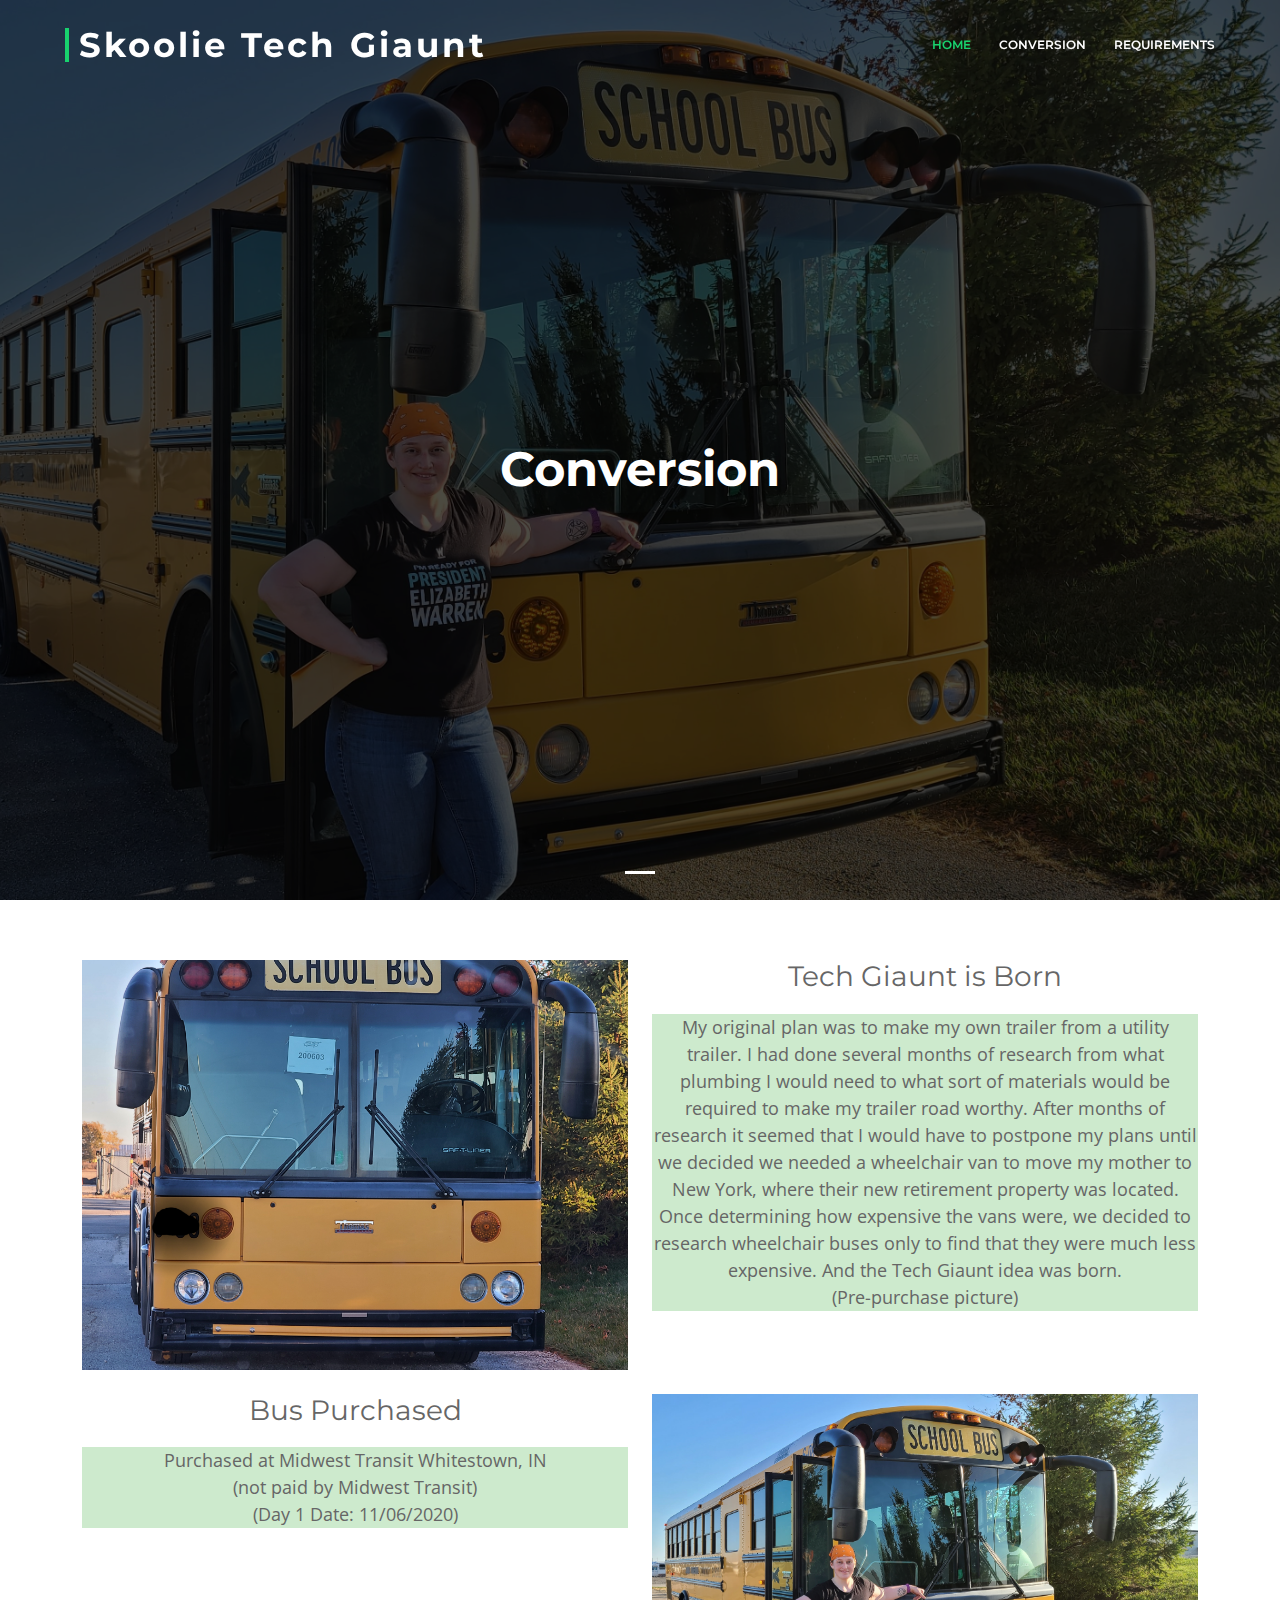
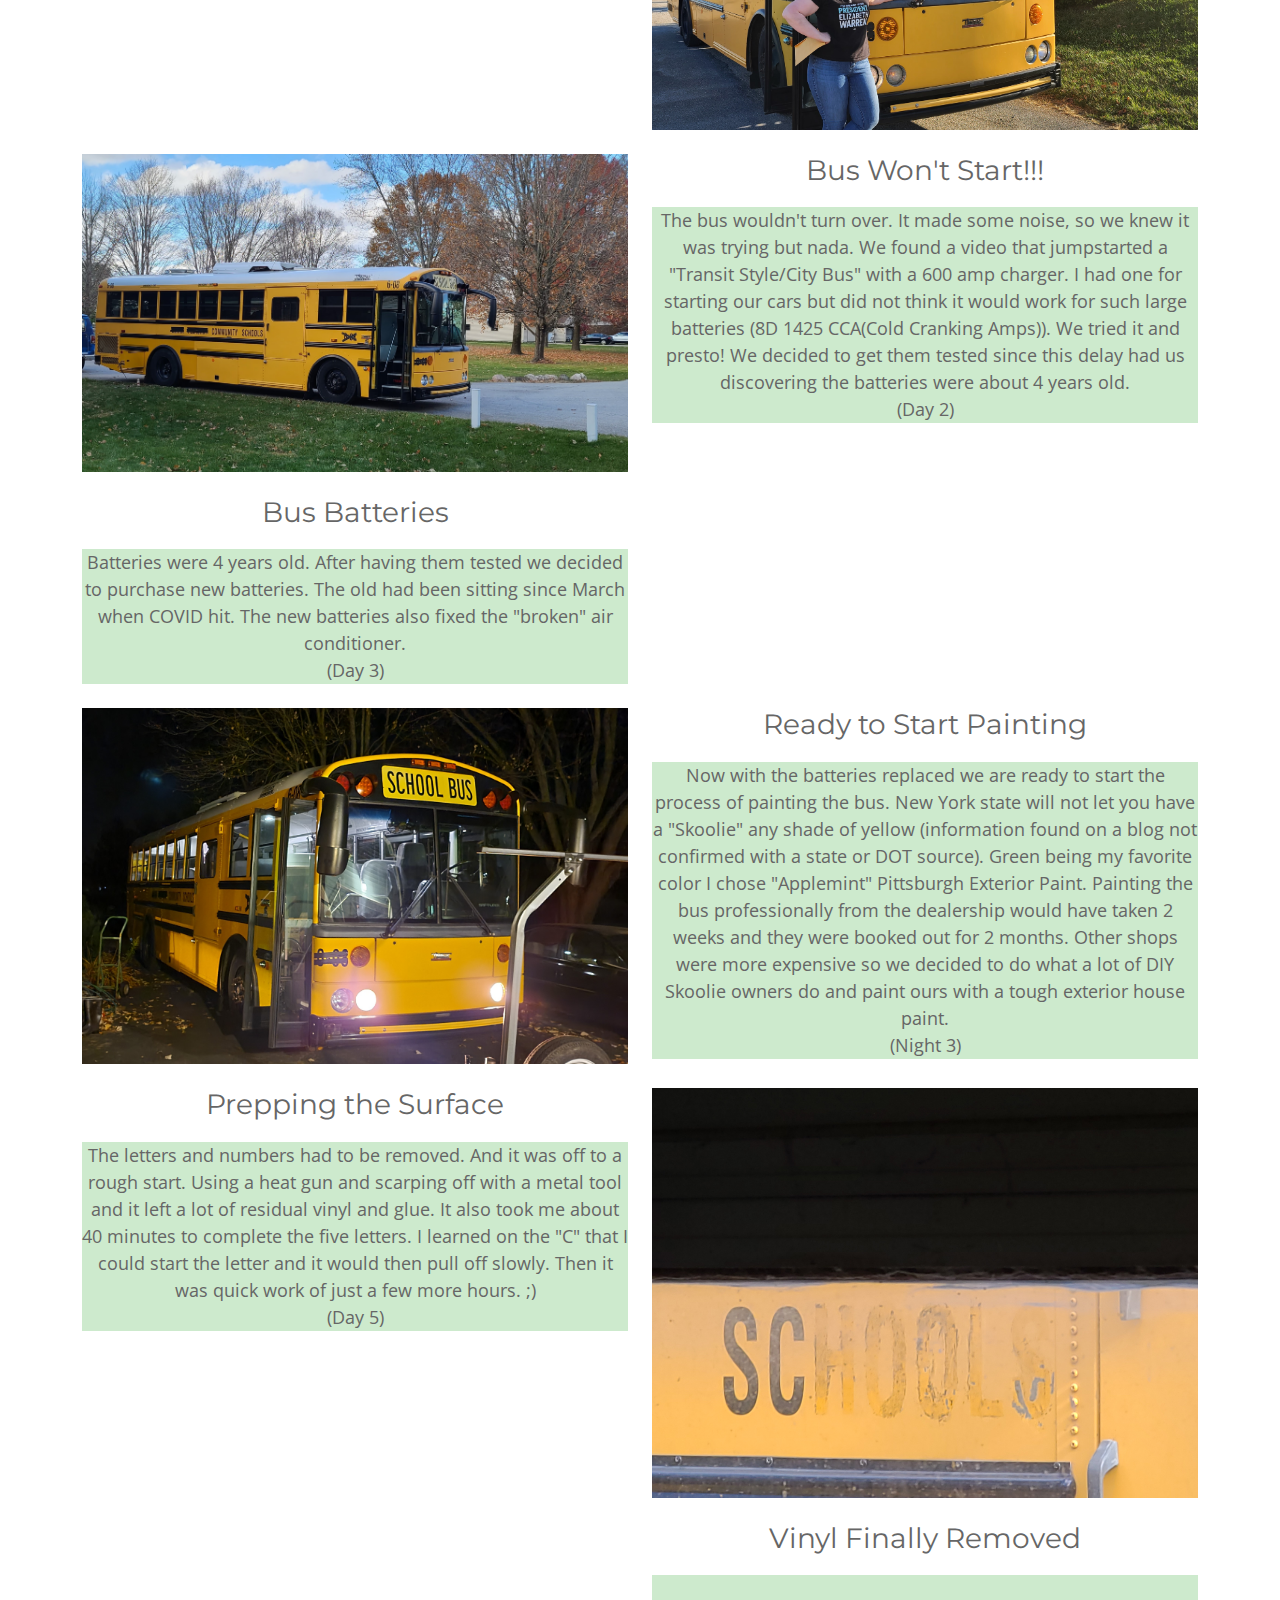
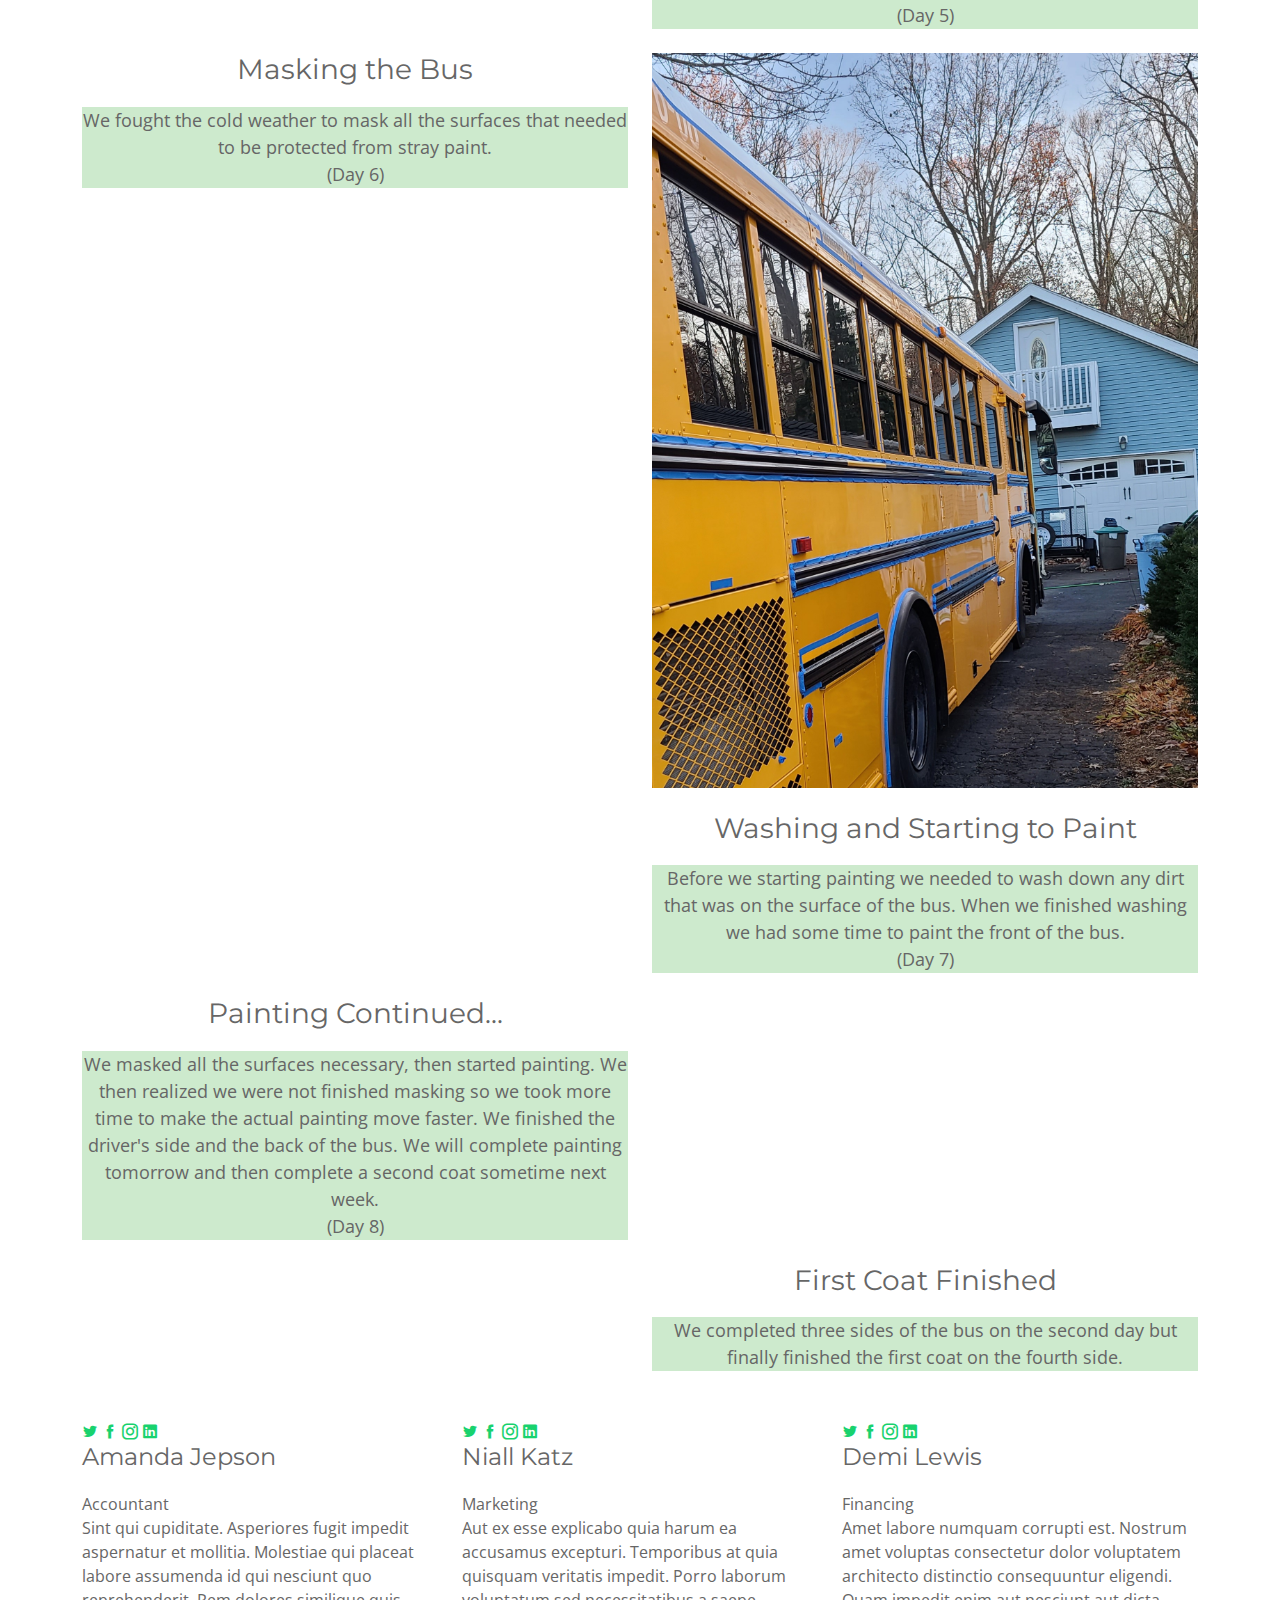
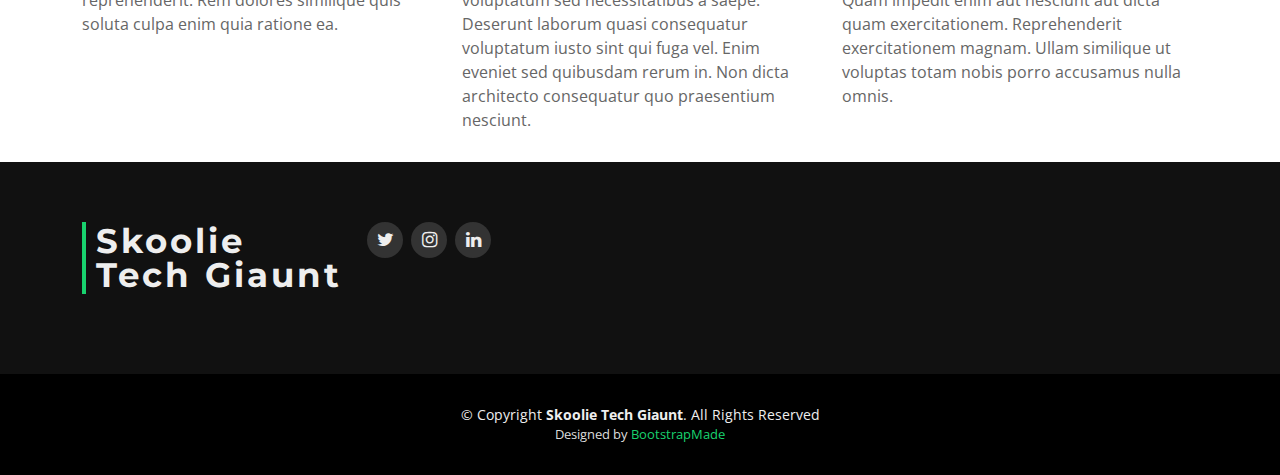
==== commit a0974528: "Update conversion.html" ====
--- a/conversion.html
+++ b/conversion.html
@@ -249,7 +249,7 @@
             <img src="img/.jpg" class="img-fluid" alt="">
           </div>
           <div class="col-lg-6 order-2 order-lg-1 pt-3 pt-lg-0">
-            <h3 class="conversion">Painting Finished</h3>
+            <h3 class="conversion">First Coat Finished</h3>
             <p class="conversion">
 				We completed three sides of the bus on the second day but finally finished the first coat on the fourth side.
 
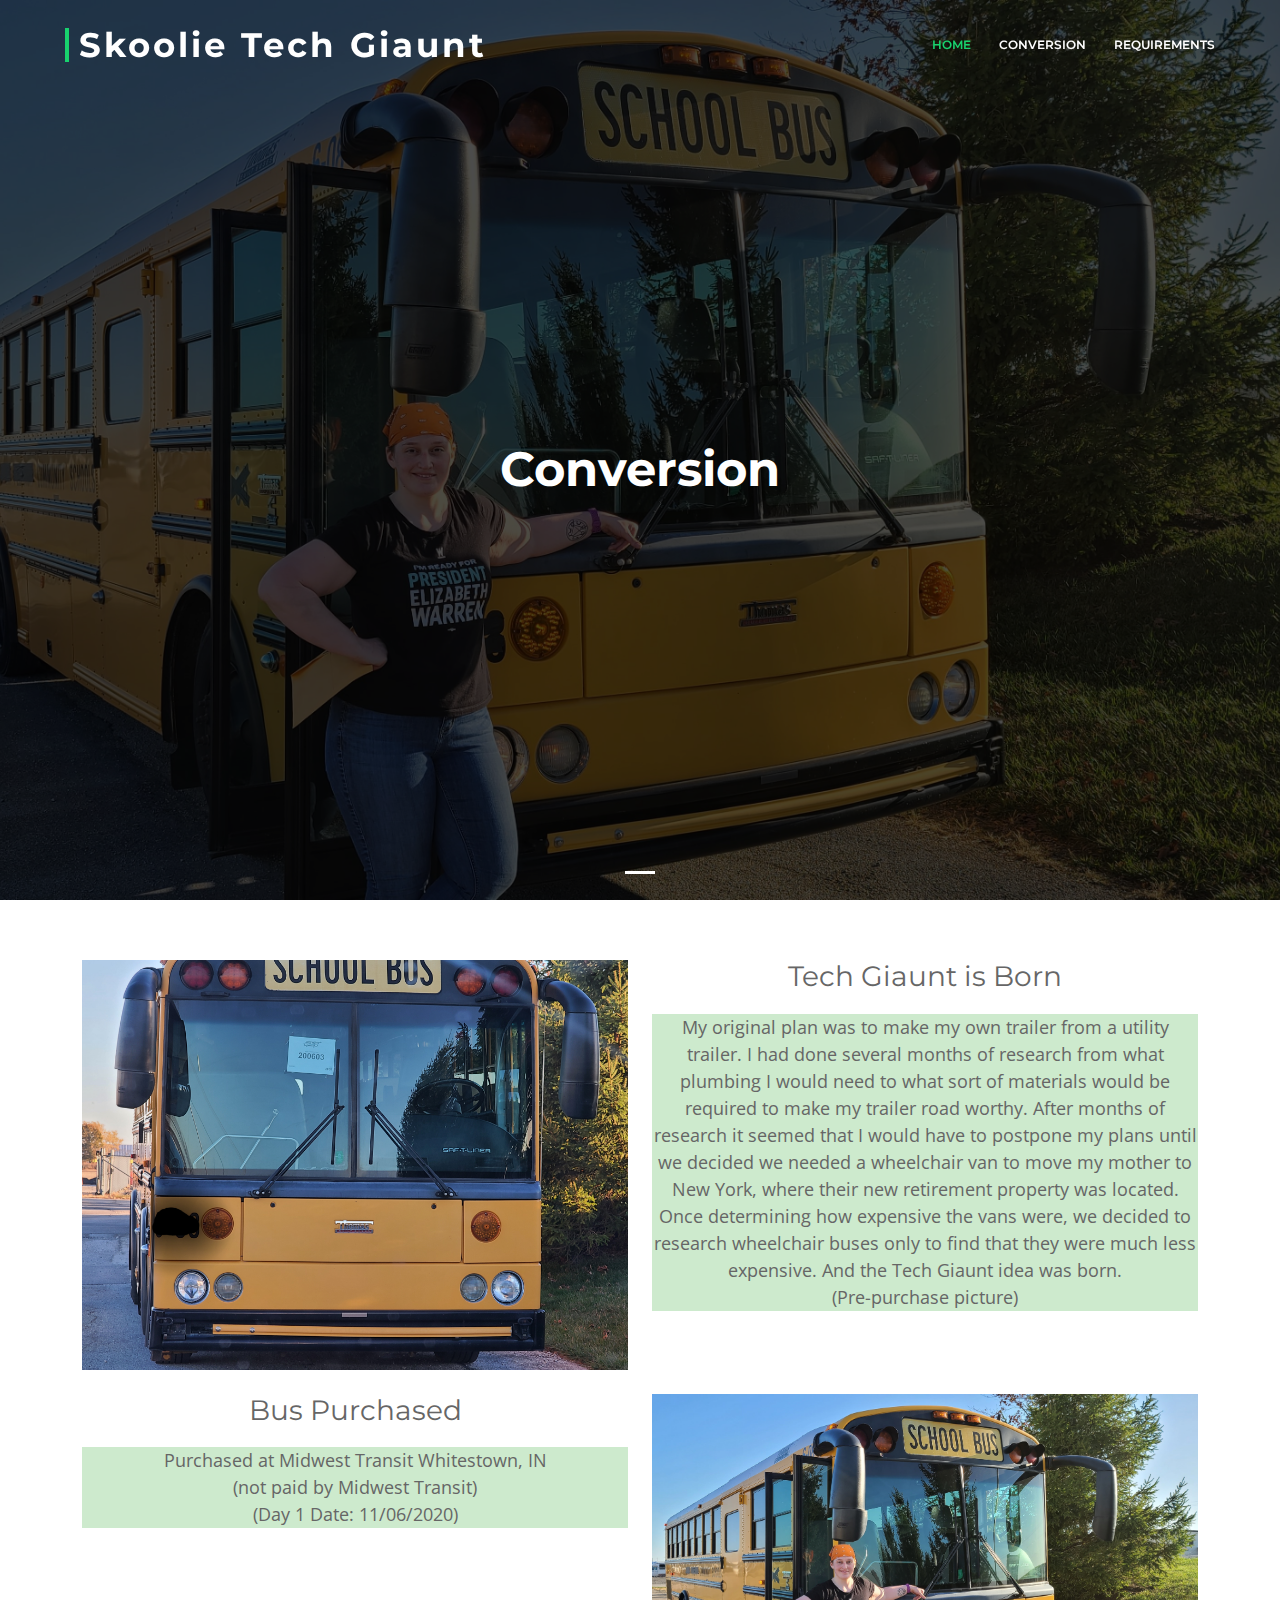
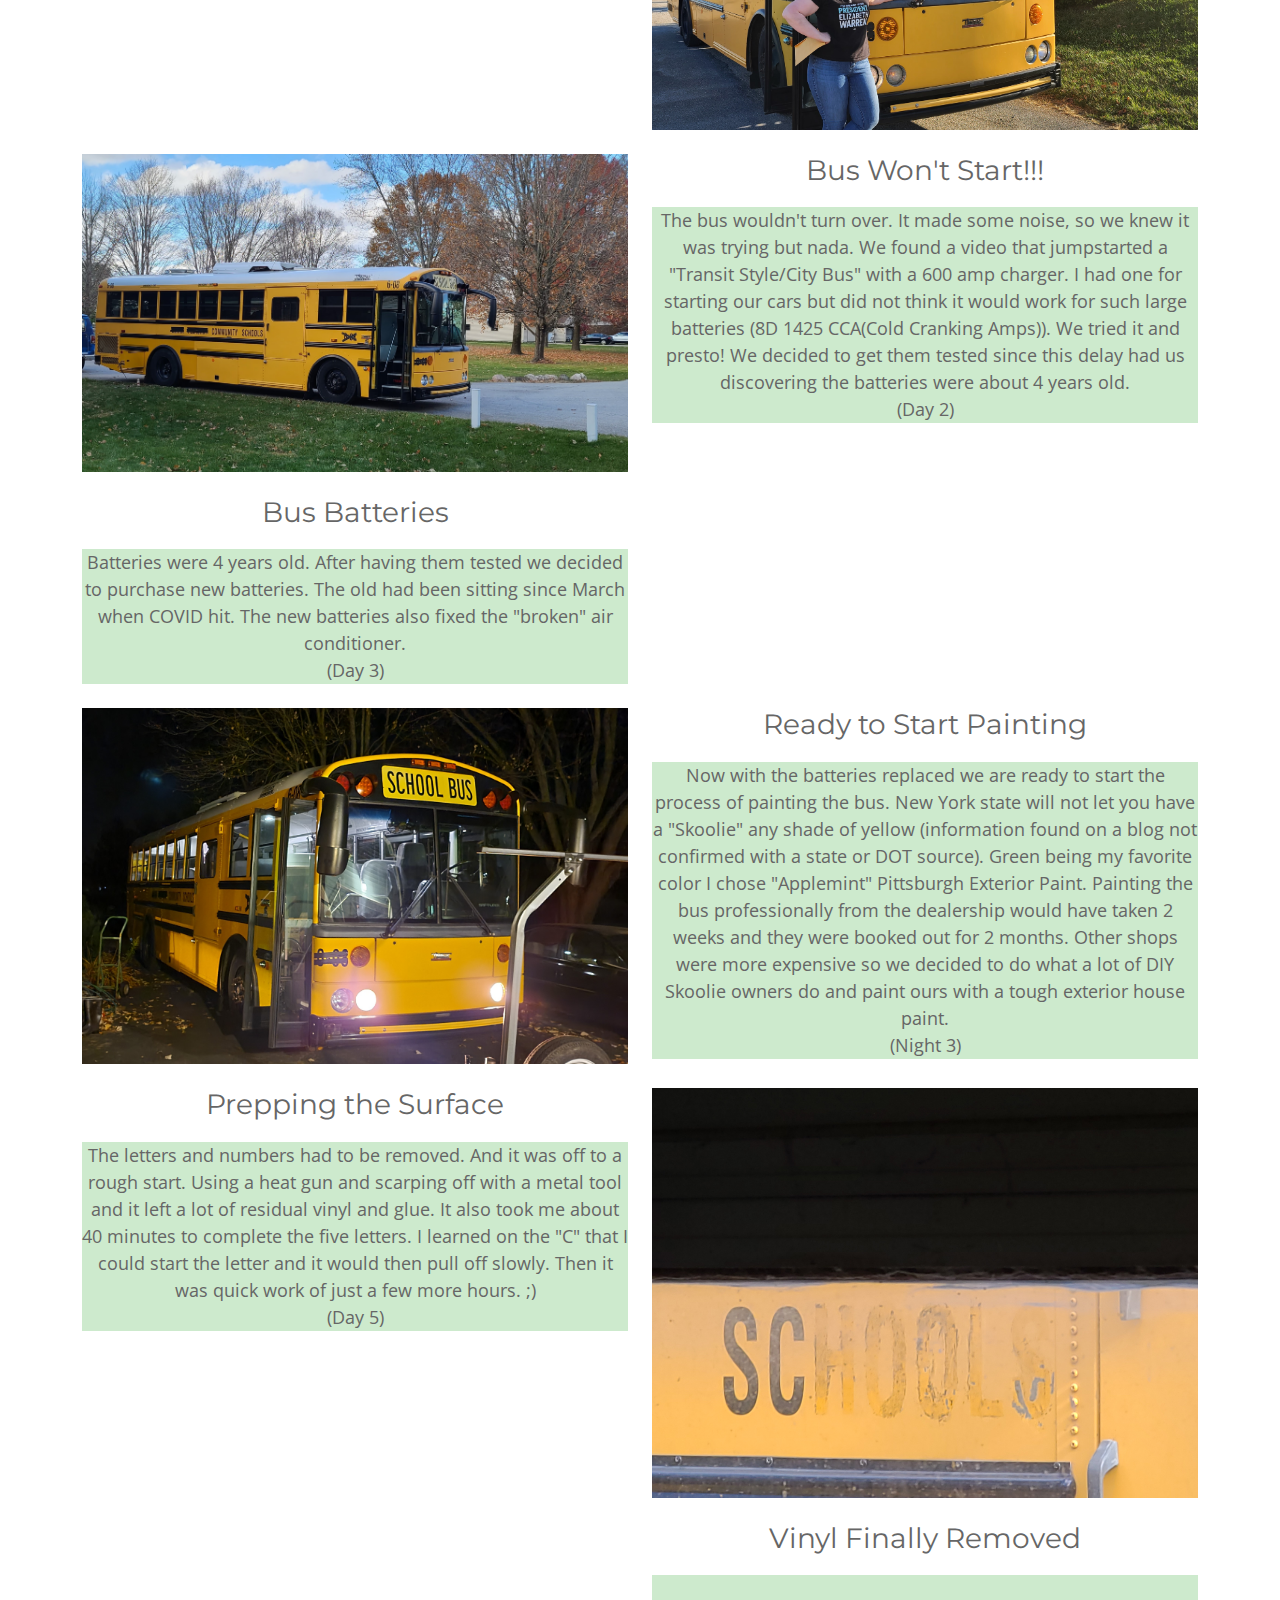
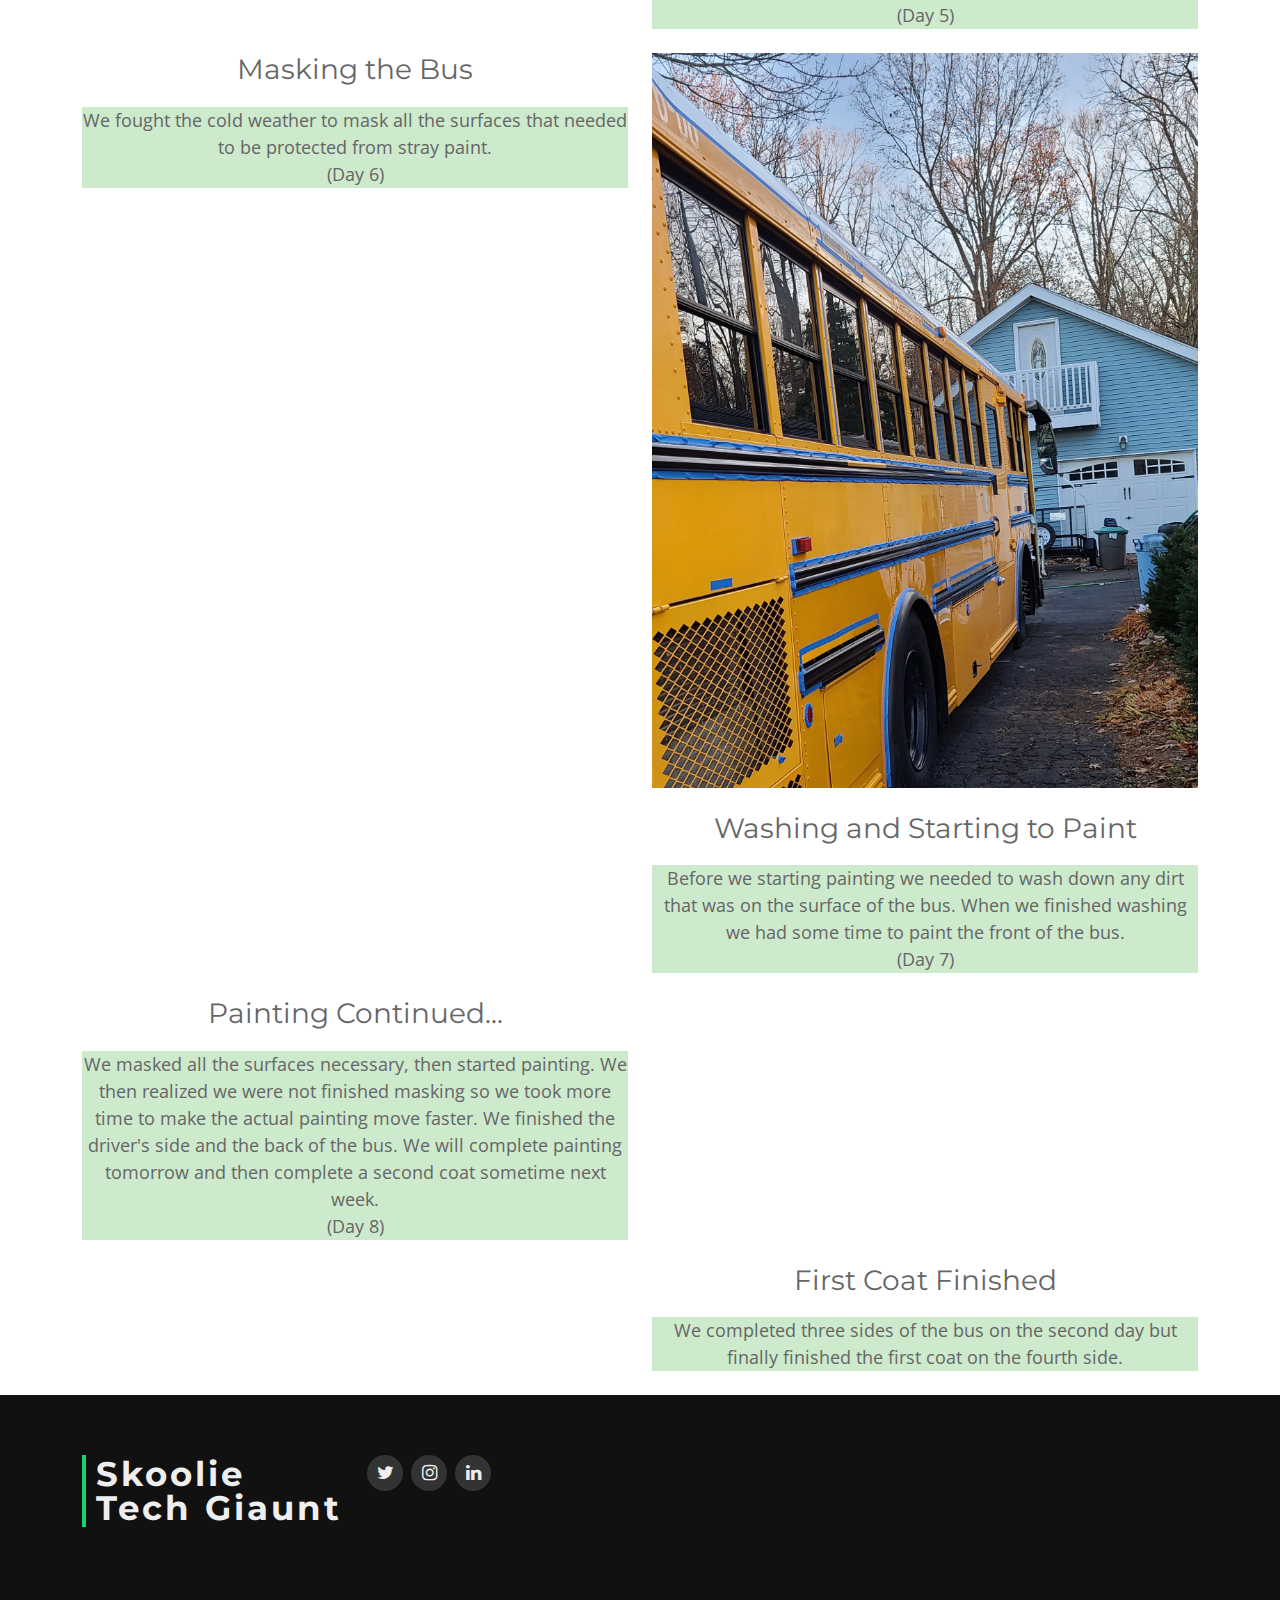
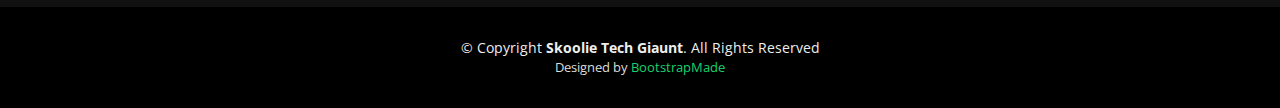
==== commit b3e6241c: "Update conversion.html" ====
--- a/conversion.html
+++ b/conversion.html
@@ -263,7 +263,7 @@
     </section><!-- End Featured Members Section -->
 
     <!-- ======= Members Section ======= -->
-    <section id="members" class="members">
+    <!--<section id="members" class="members">
       <div class="container">
 
         <div class="row">
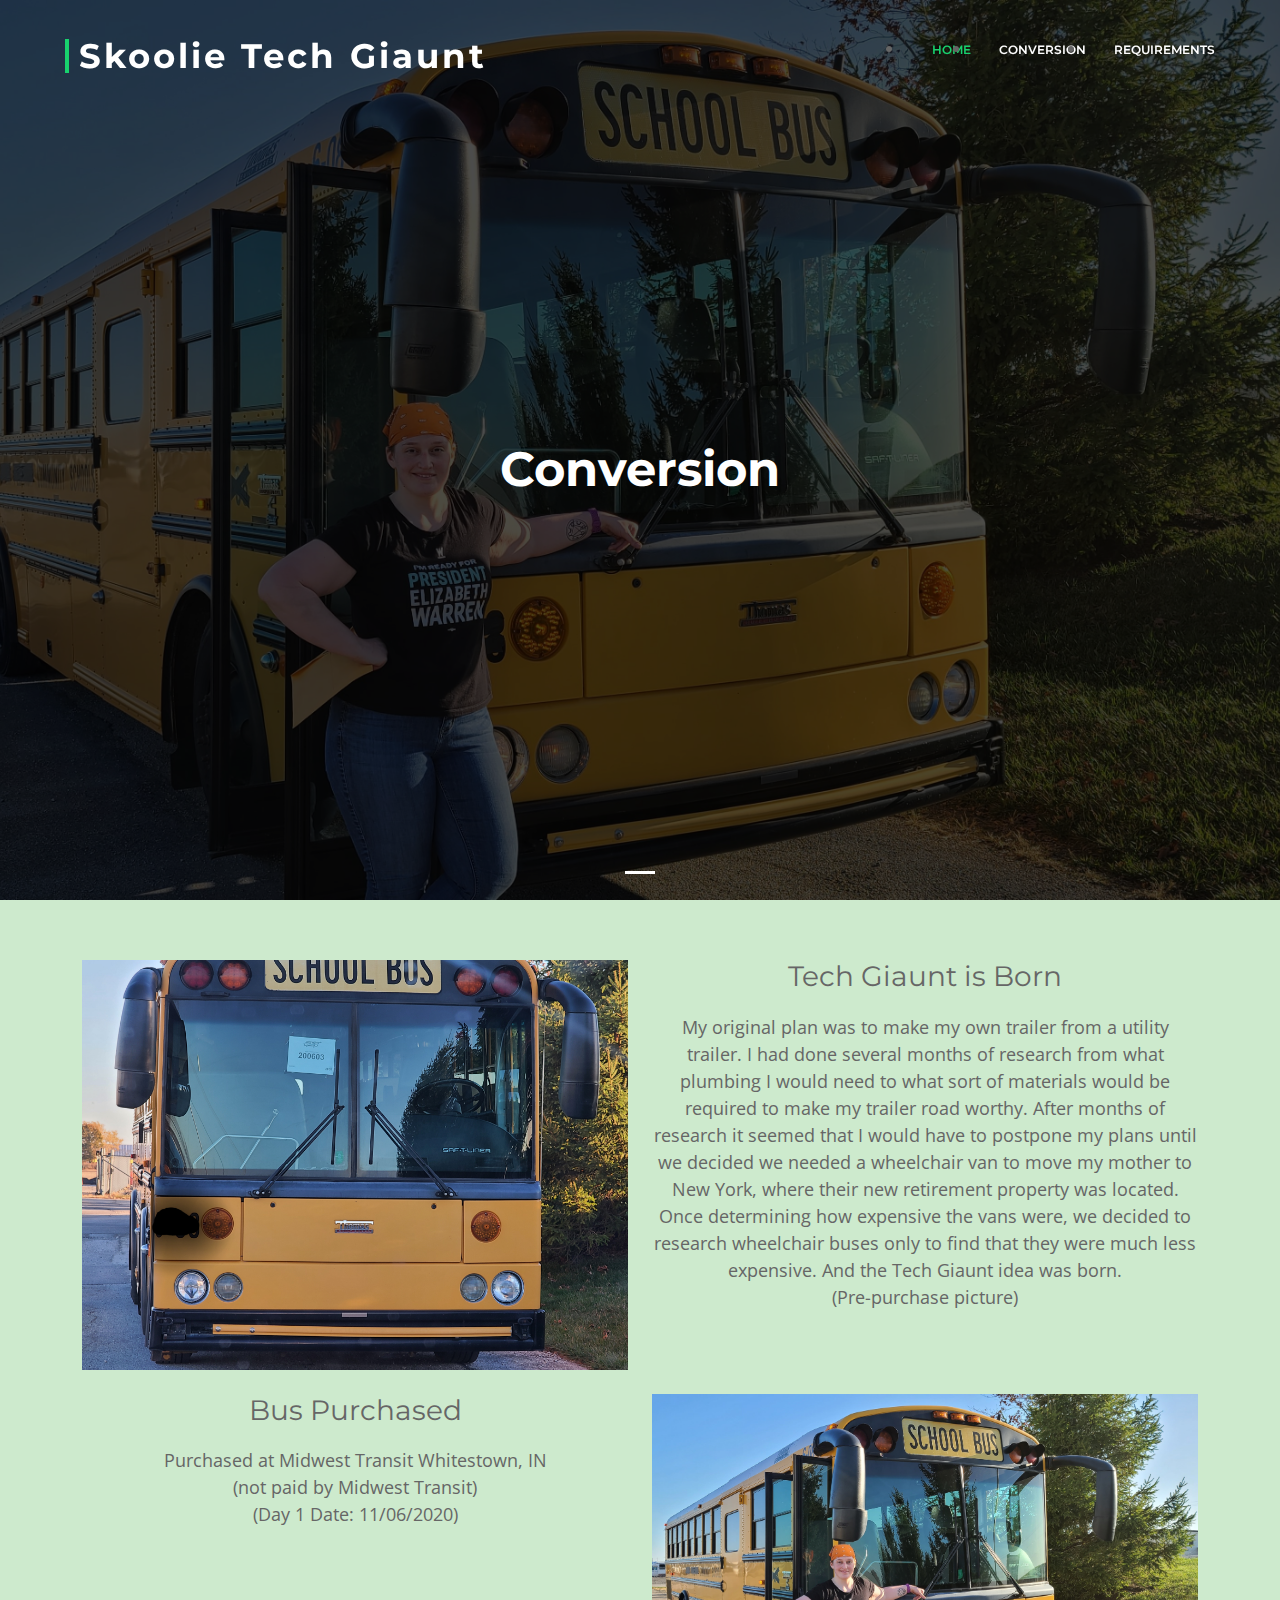
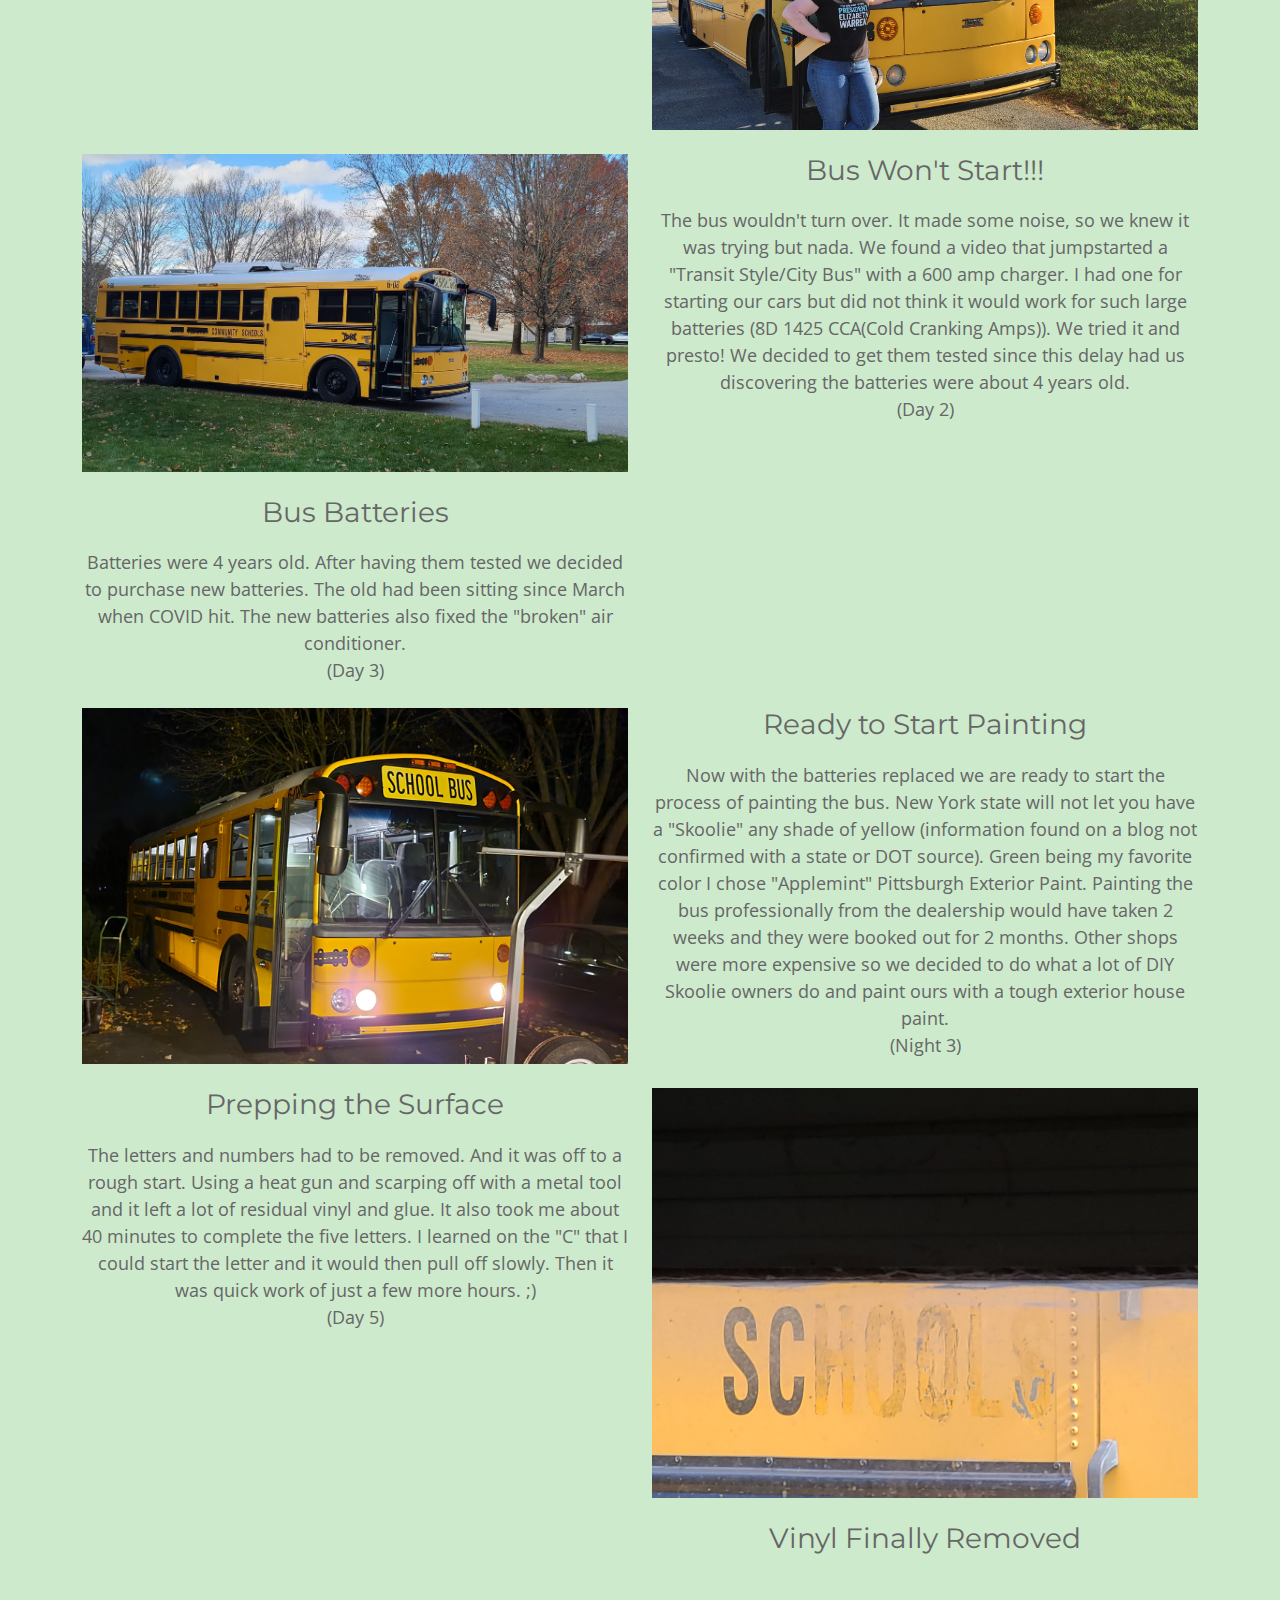
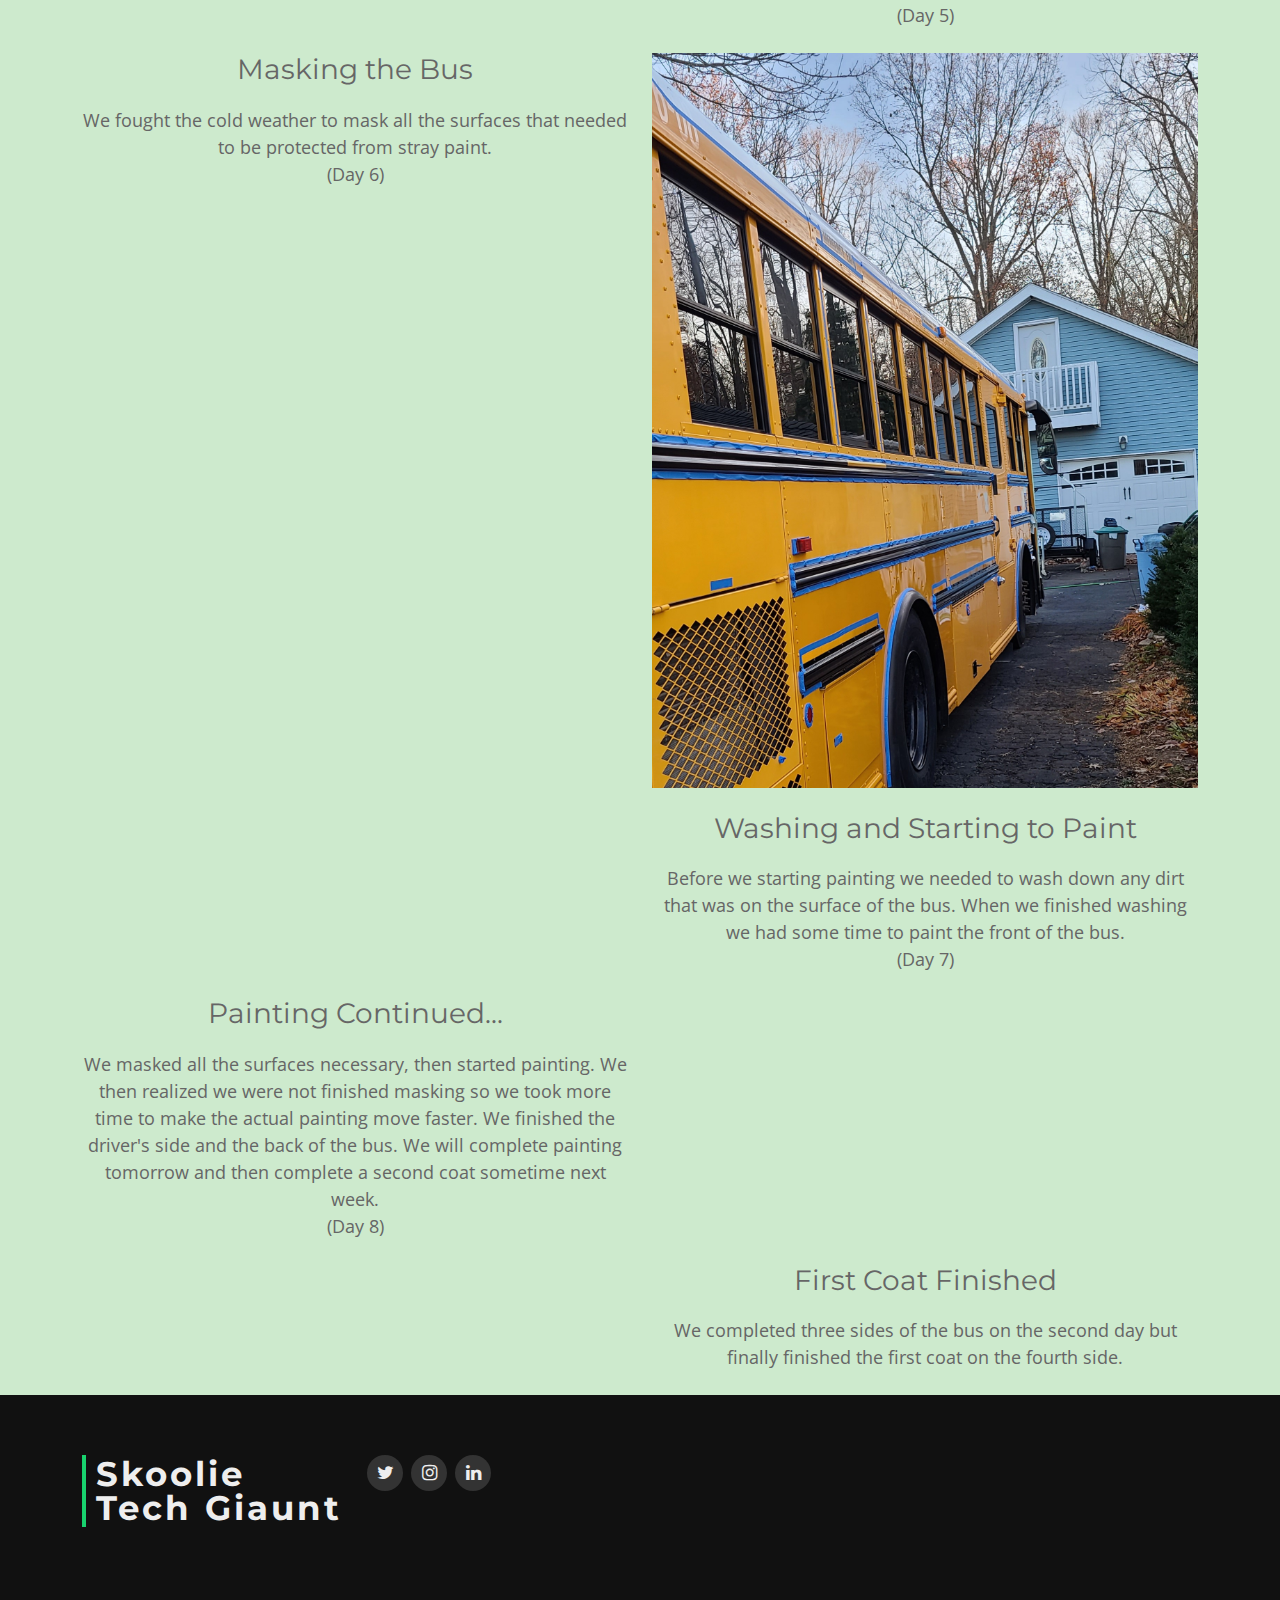
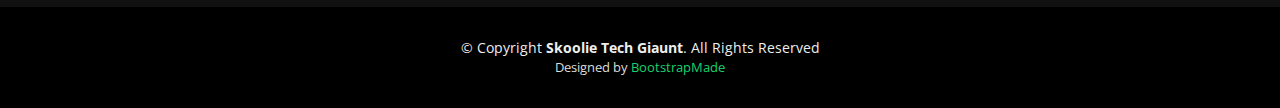
==== commit 586d448b: "Update conversion.html" ====
--- a/conversion.html
+++ b/conversion.html
@@ -11,7 +11,7 @@
 
   <!-- Favicons -->
   <link href="img/favicon.png" rel="icon">
-  <link href="img/greenbus.png" rel="apple-touch-icon">
+  <link href="img/bootstrap.png" rel="apple-touch-icon">
 
   <!-- Google Fonts -->
   <link href="https://fonts.googleapis.com/css?family=Open+Sans:300,300i,400,400i,700,700i|Montserrat:300,400,500,700" rel="stylesheet">
--- a/css/style.css
+++ b/css/style.css
@@ -159,7 +159,7 @@
 /*--------------------------------------------------------------
 # Navigation Menu
 --------------------------------------------------------------*/
-/* Desktop Navigation */
+ Desktop Navigation 
 .nav-menu ul {
   margin: 0;
   padding: 0;
@@ -628,9 +628,28 @@
 /* Featured Services Section
 --------------------------------*/
 #featured-services {
-  background: #000;
-}
-
+    background: #000;
+}
+
+
+@media (max-height: 500px) {
+  #featured-services {
+    height: 150vh;
+  }
+}
+
+#featured-services h2 {
+  color: #fff;
+  margin-bottom: 30px;
+  font-size: 48px;
+  font-weight: 700;
+}
+
+@media (max-width: 768px) {
+  #featured-services h2 {
+    font-size: 28px;
+  }
+}
 #featured-services .box {
   padding: 30px 20px;
 }
@@ -660,18 +679,30 @@
   color: #18d26e;
 }
 
+
+@media (min-width: 1024px) {
+  #featured-services p {
+    width: 60%;
+  }
+}
+
 #featured-services p {
   font-size: 14px;
   line-height: 24px;
+  width: 80%;
+  margin: 0 auto 30px auto;
   color: #fff;
   margin-bottom: 0;
 }
-
+#featured-services .container {
+  text-align: center;
+}
 /* About Us Section
 --------------------------------*/
 #about {
-  background: url("../img/about-bg.jpg") center top no-repeat fixed;
-  background-size: cover;
+  /*background: url("../img/about-bg.jpg") center top no-repeat fixed;
+  background-size: cover;*/
+  background: #cdeacd;
   padding: 60px 0 40px 0;
   position: relative;
 }
@@ -879,10 +910,12 @@
 /* Facts Section
 --------------------------------*/
 #facts {
-  background: url("../img/facts-bg.jpg") center top no-repeat fixed;
-  background-size: cover;
+  /*background: url("../img/facts-bg.jpg") center top no-repeat fixed;
+  background-size: cover;*/
+  background: #cdeacd;
   padding: 60px 0 0 0;
   position: relative;
+  
 }
 
 #facts::before {
@@ -892,35 +925,39 @@
   right: 0;
   top: 0;
   bottom: 0;
-  background: rgba(255, 255, 255, 0.88);
+  background: #cdeacd; /*applemint*/
   z-index: 9;
 }
 
 #facts .container {
   position: relative;
   z-index: 10;
-}
-
-#facts .counters span {
+
+}
+
+/*#facts .paragraph h3 {
   font-family: "Montserrat", sans-serif;
   font-weight: bold;
   font-size: 48px;
   display: block;
-  color: #18d26e;
-}
-
-#facts .counters p {
+  color: #080404;
+ 
+}
+
+#facts .paragraph p {
   padding: 0;
-  margin: 0 0 20px 0;
+  margin: 20px 0 20px 0;
   font-family: "Montserrat", sans-serif;
   font-size: 14px;
   color: #111;
-}
+
+}*/
 
 #facts .facts-img {
   text-align: center;
   padding-top: 30px;
 }
+
 
 /* Portfolio Section
 --------------------------------*/
@@ -1509,6 +1546,7 @@
    
  h3.conversion{text-align: center;
    }
+   
 /*--------------------------------------------------------------
 # Footer
 --------------------------------------------------------------*/
